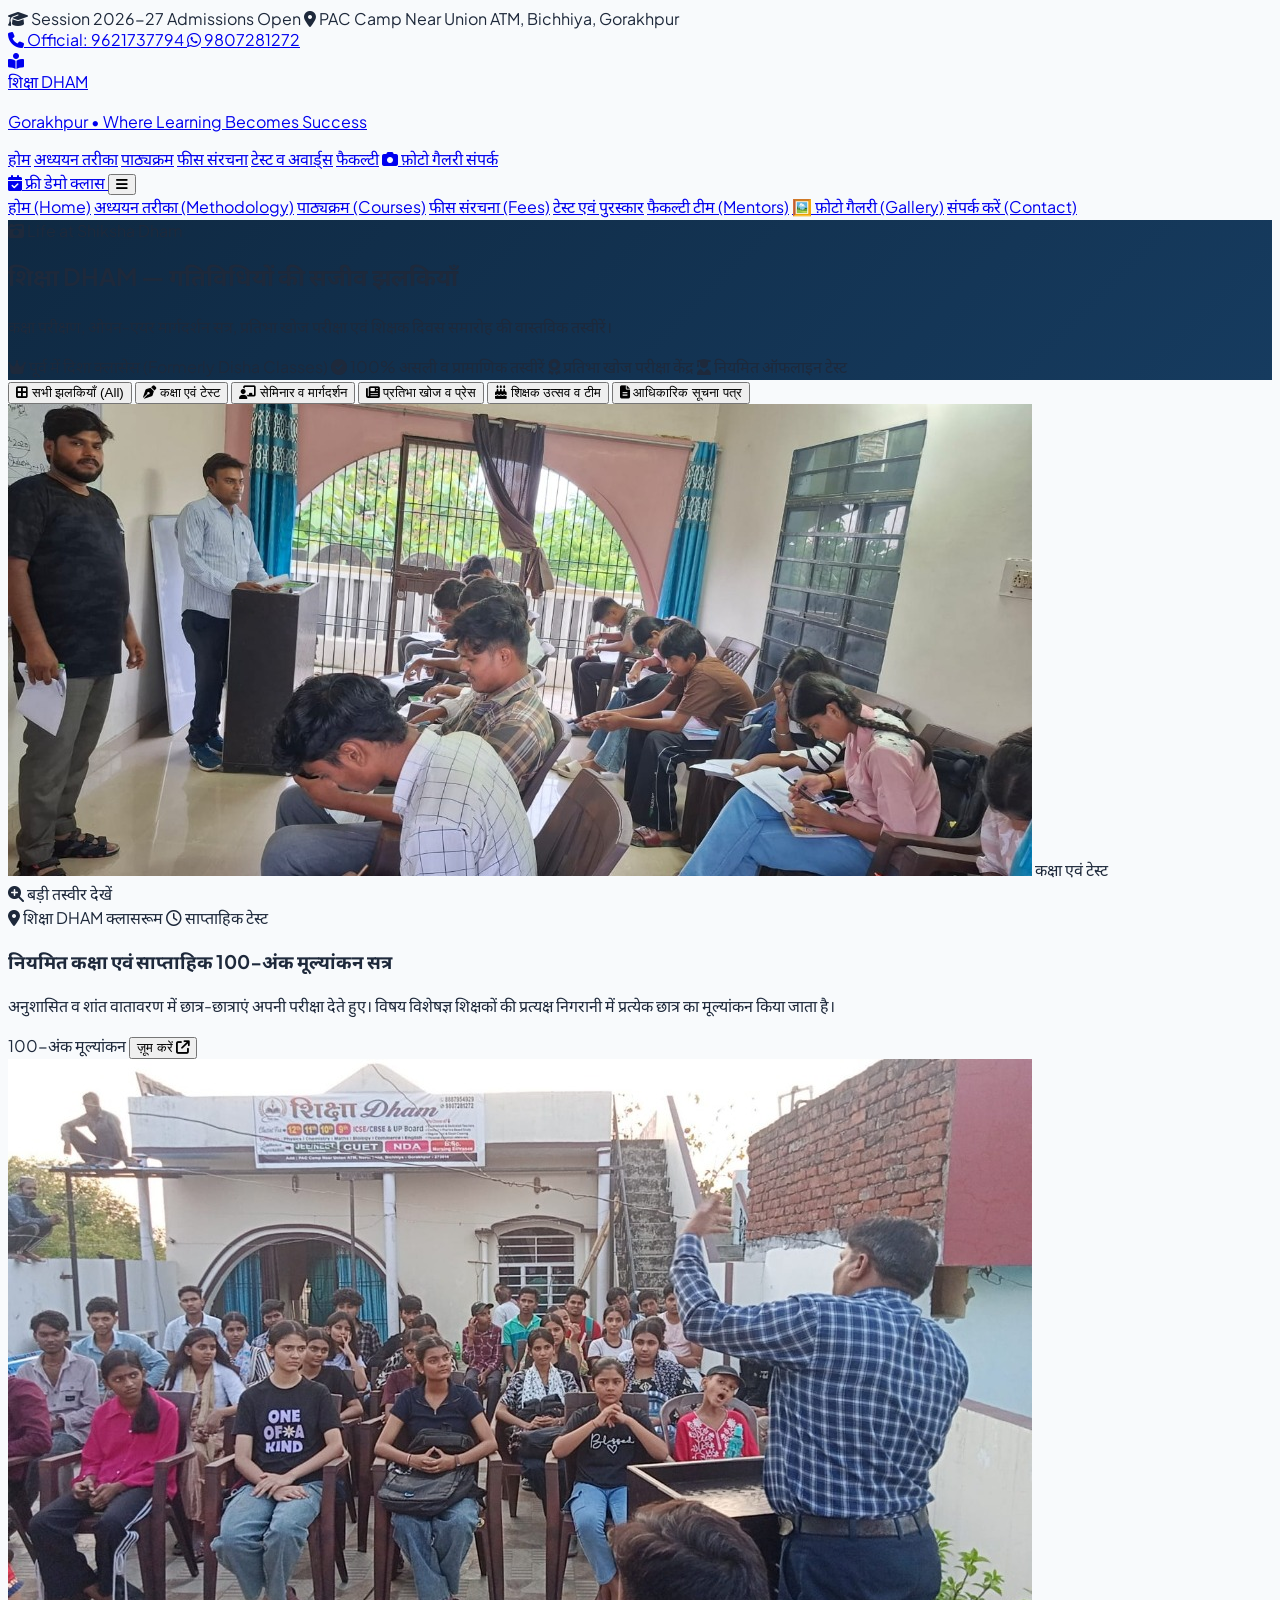
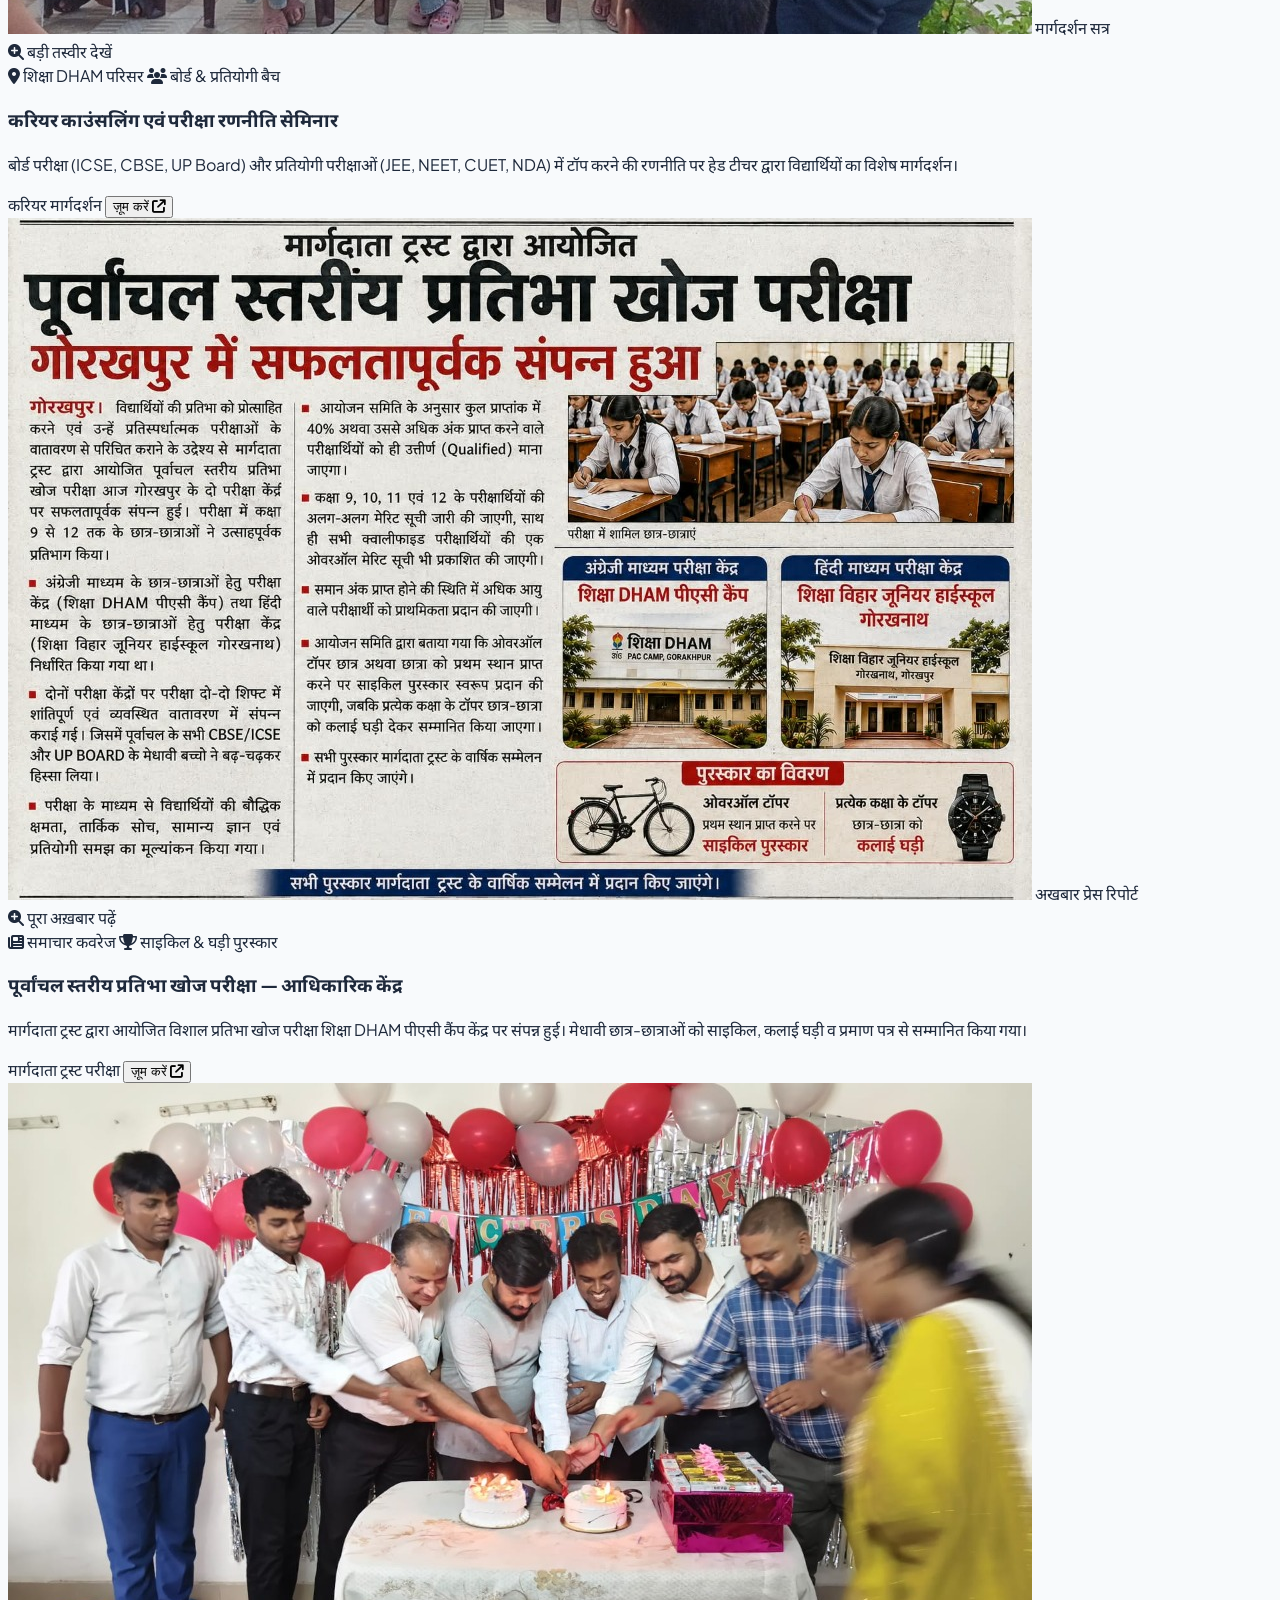
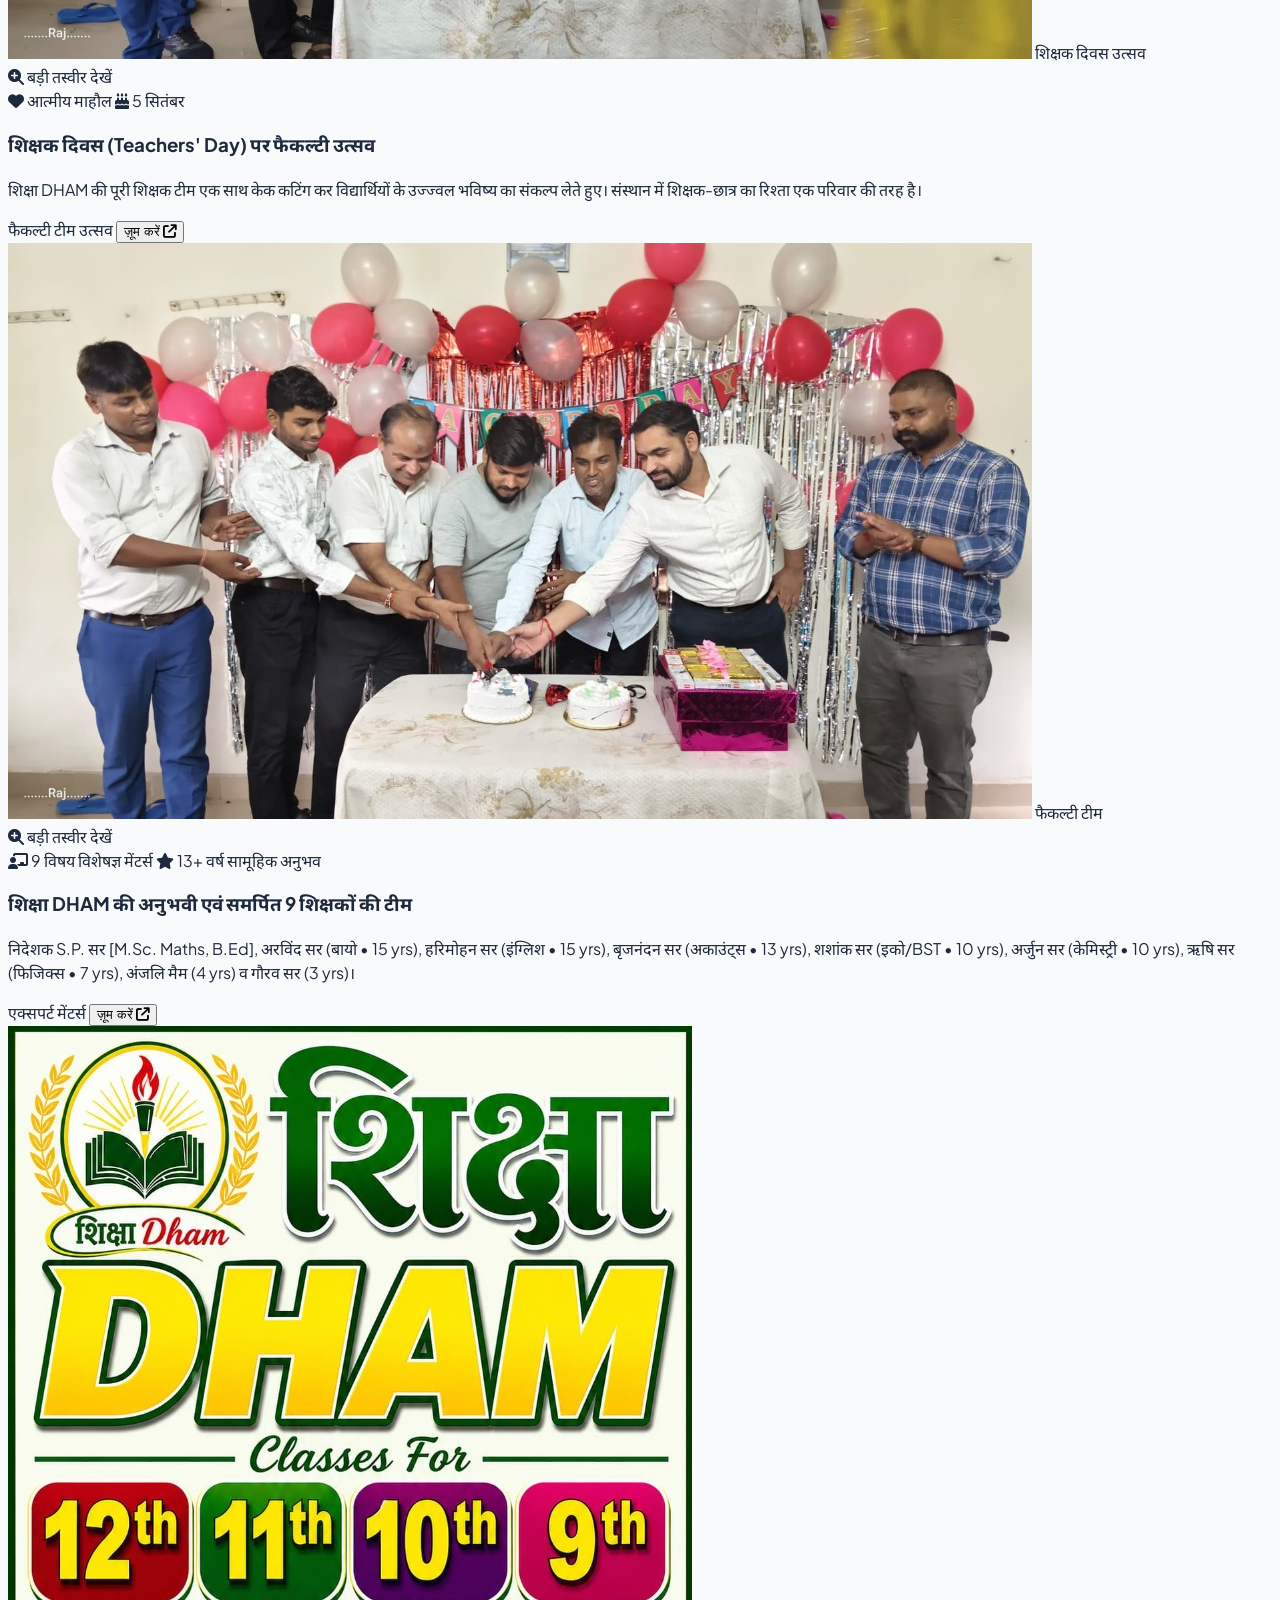
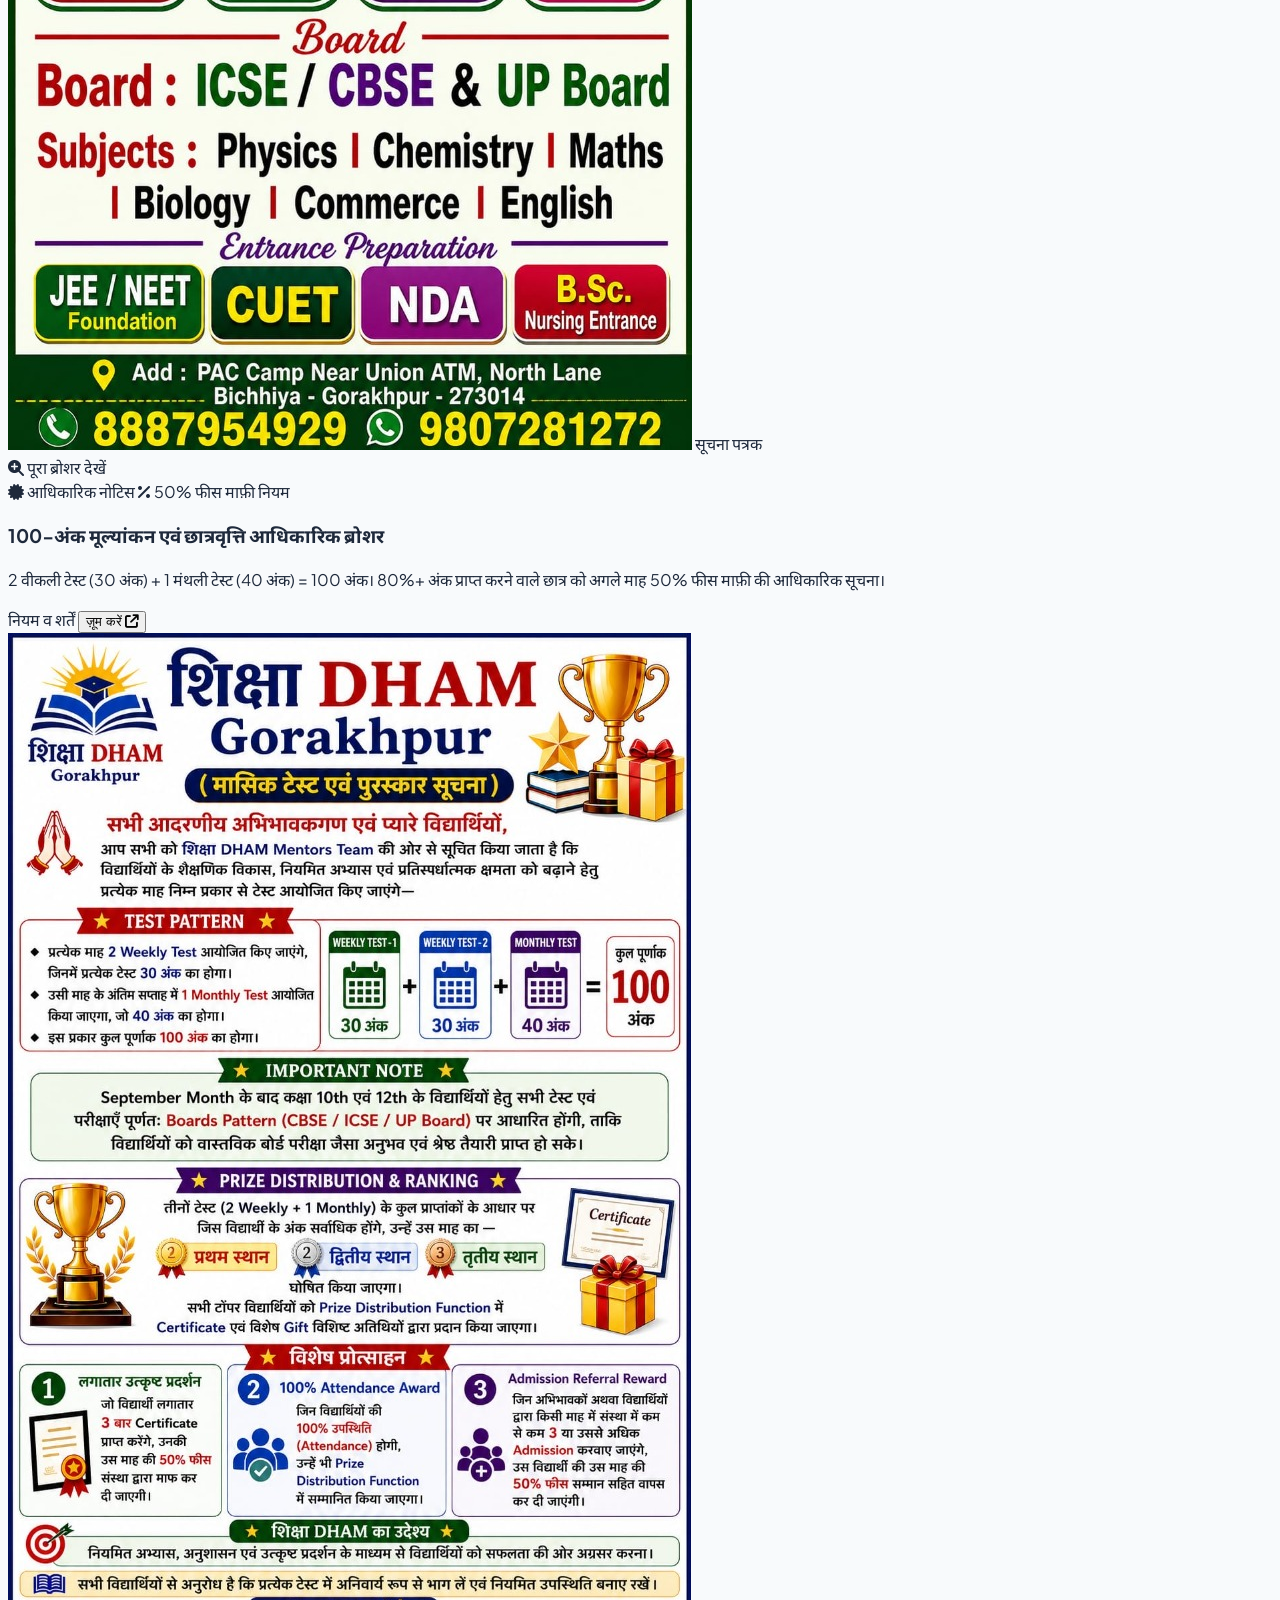
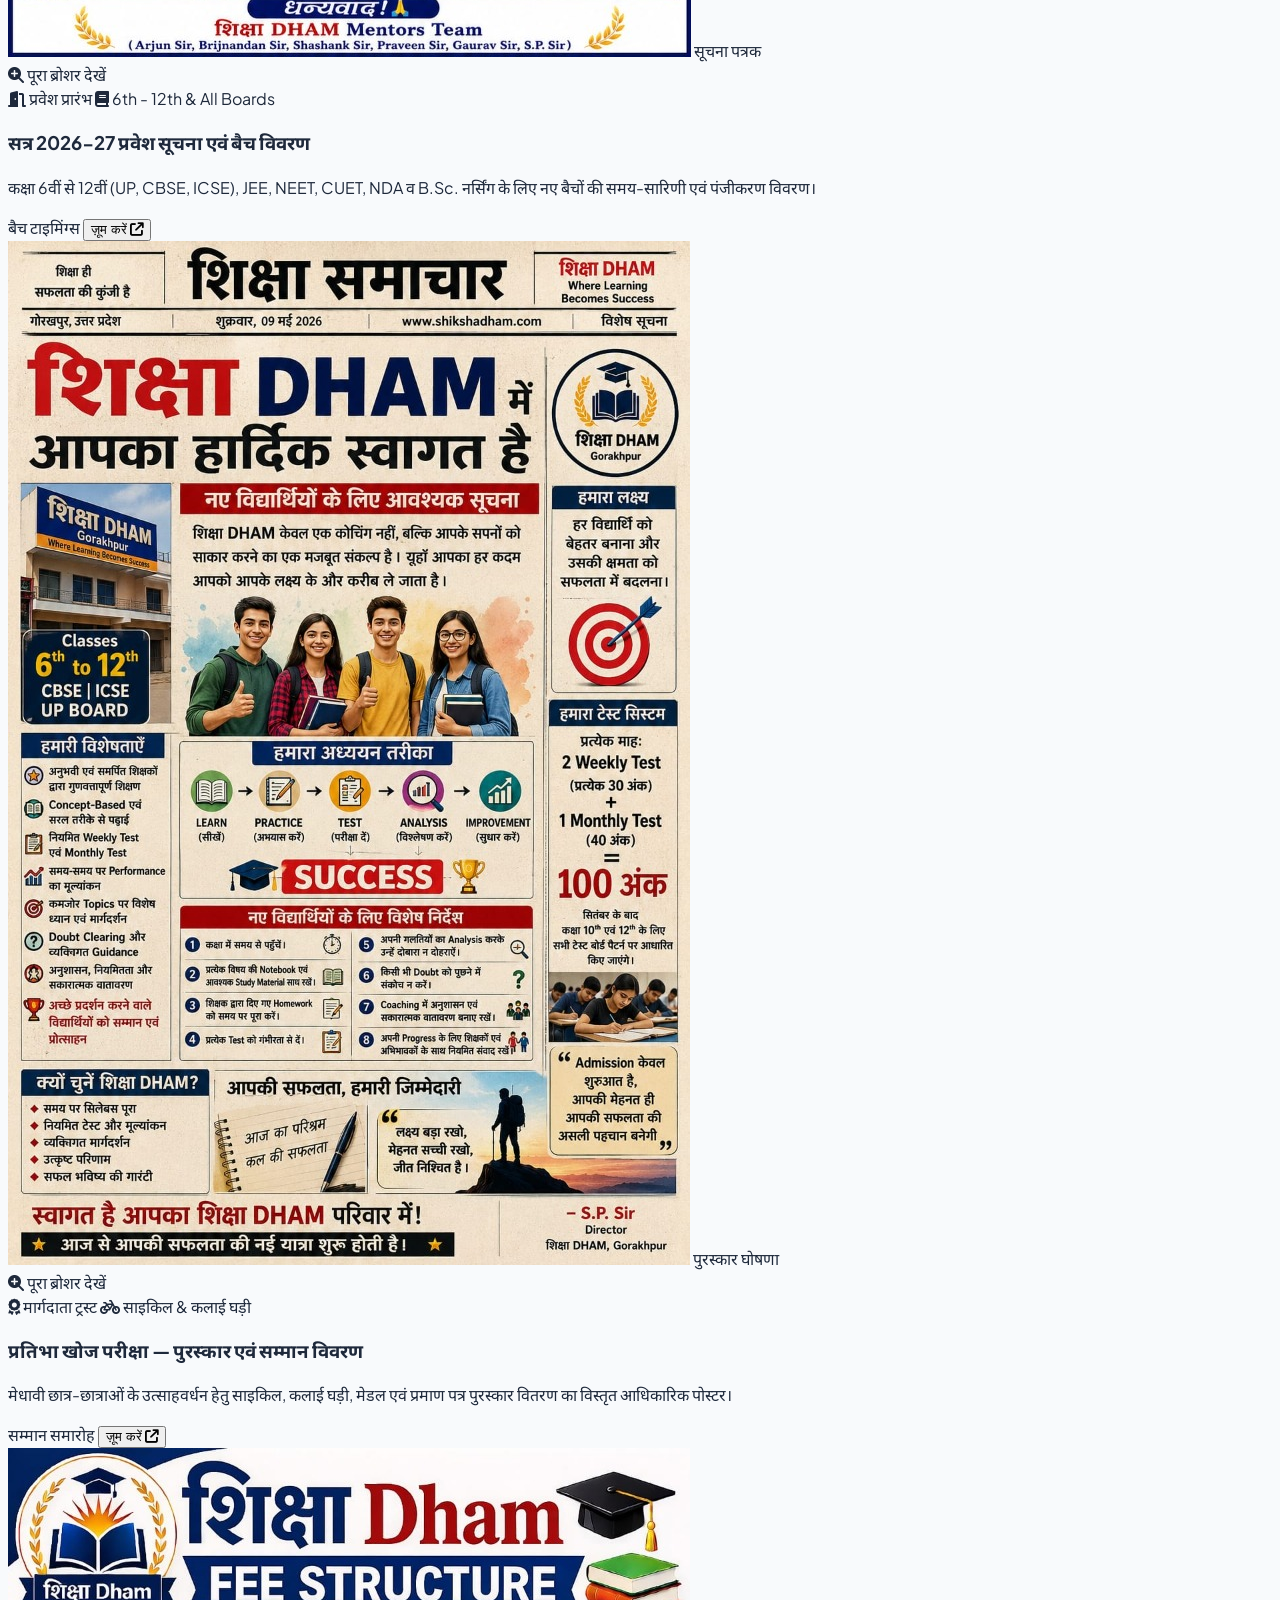
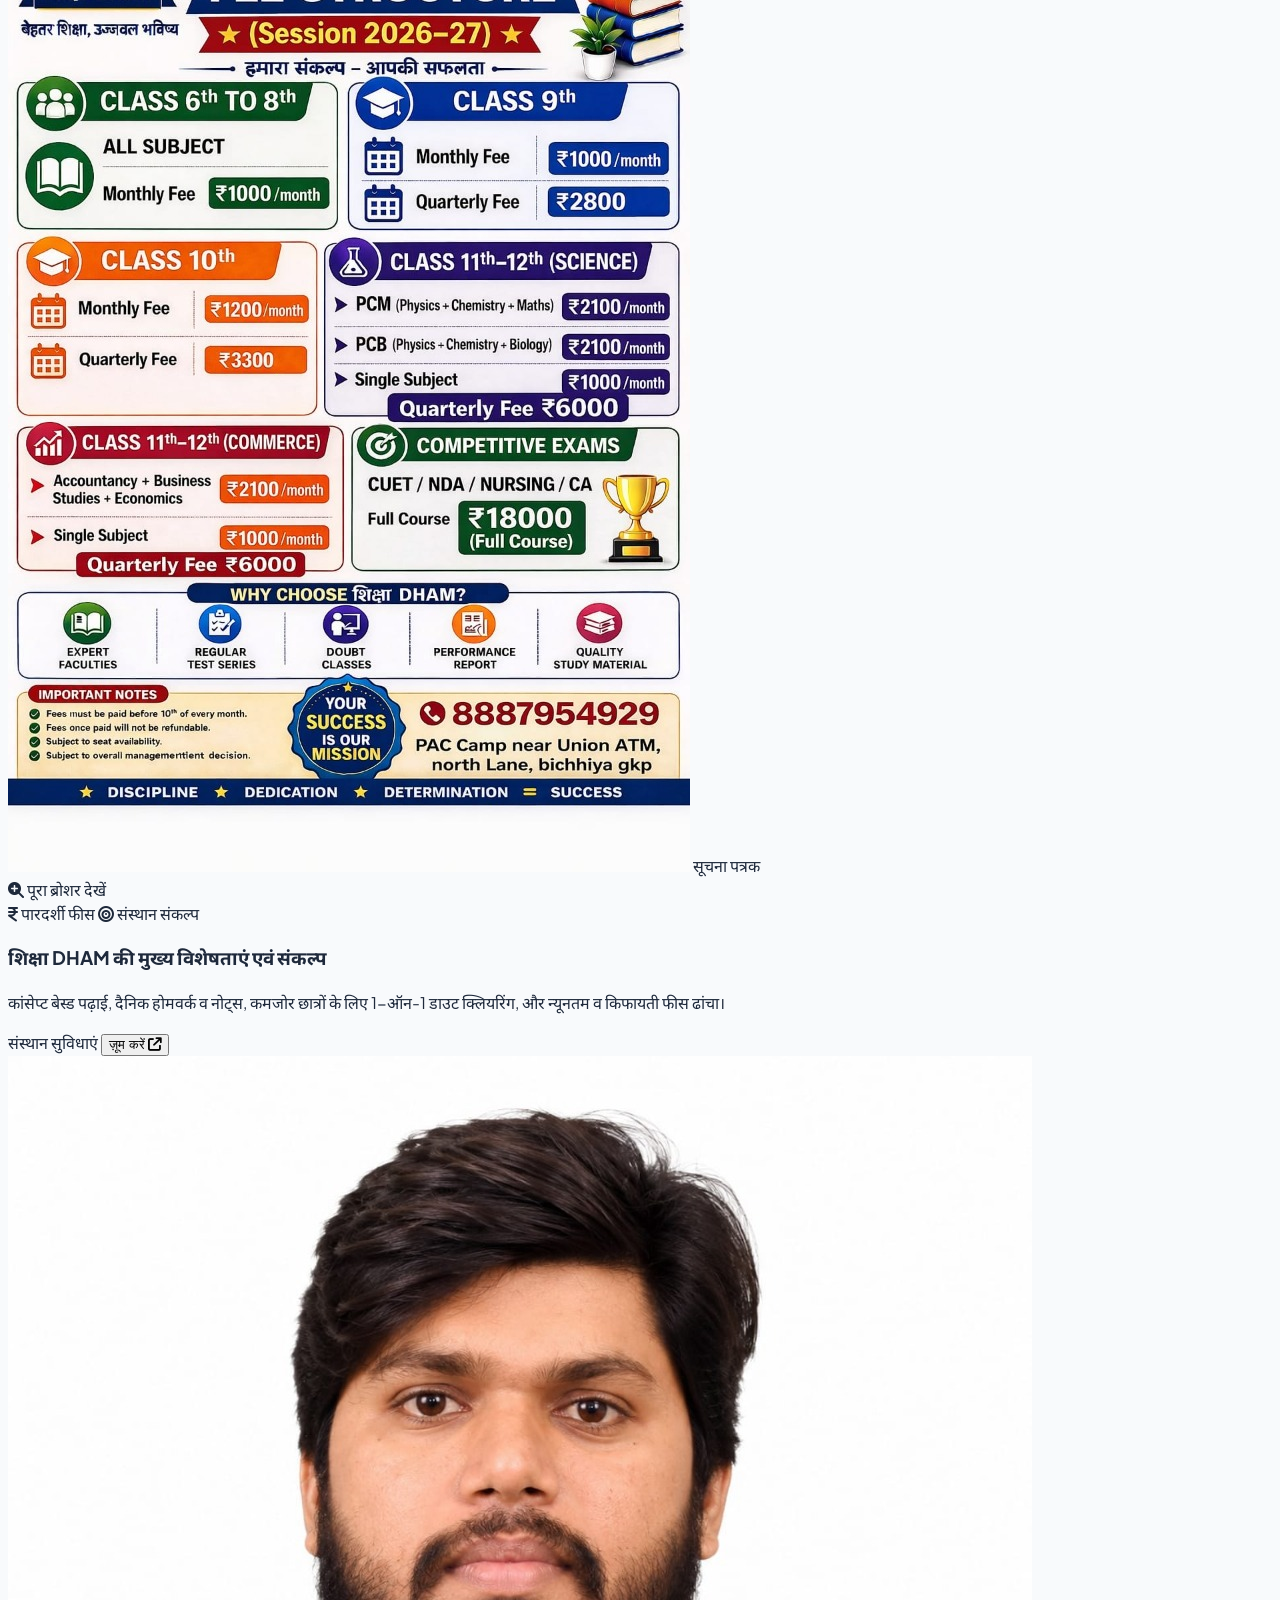
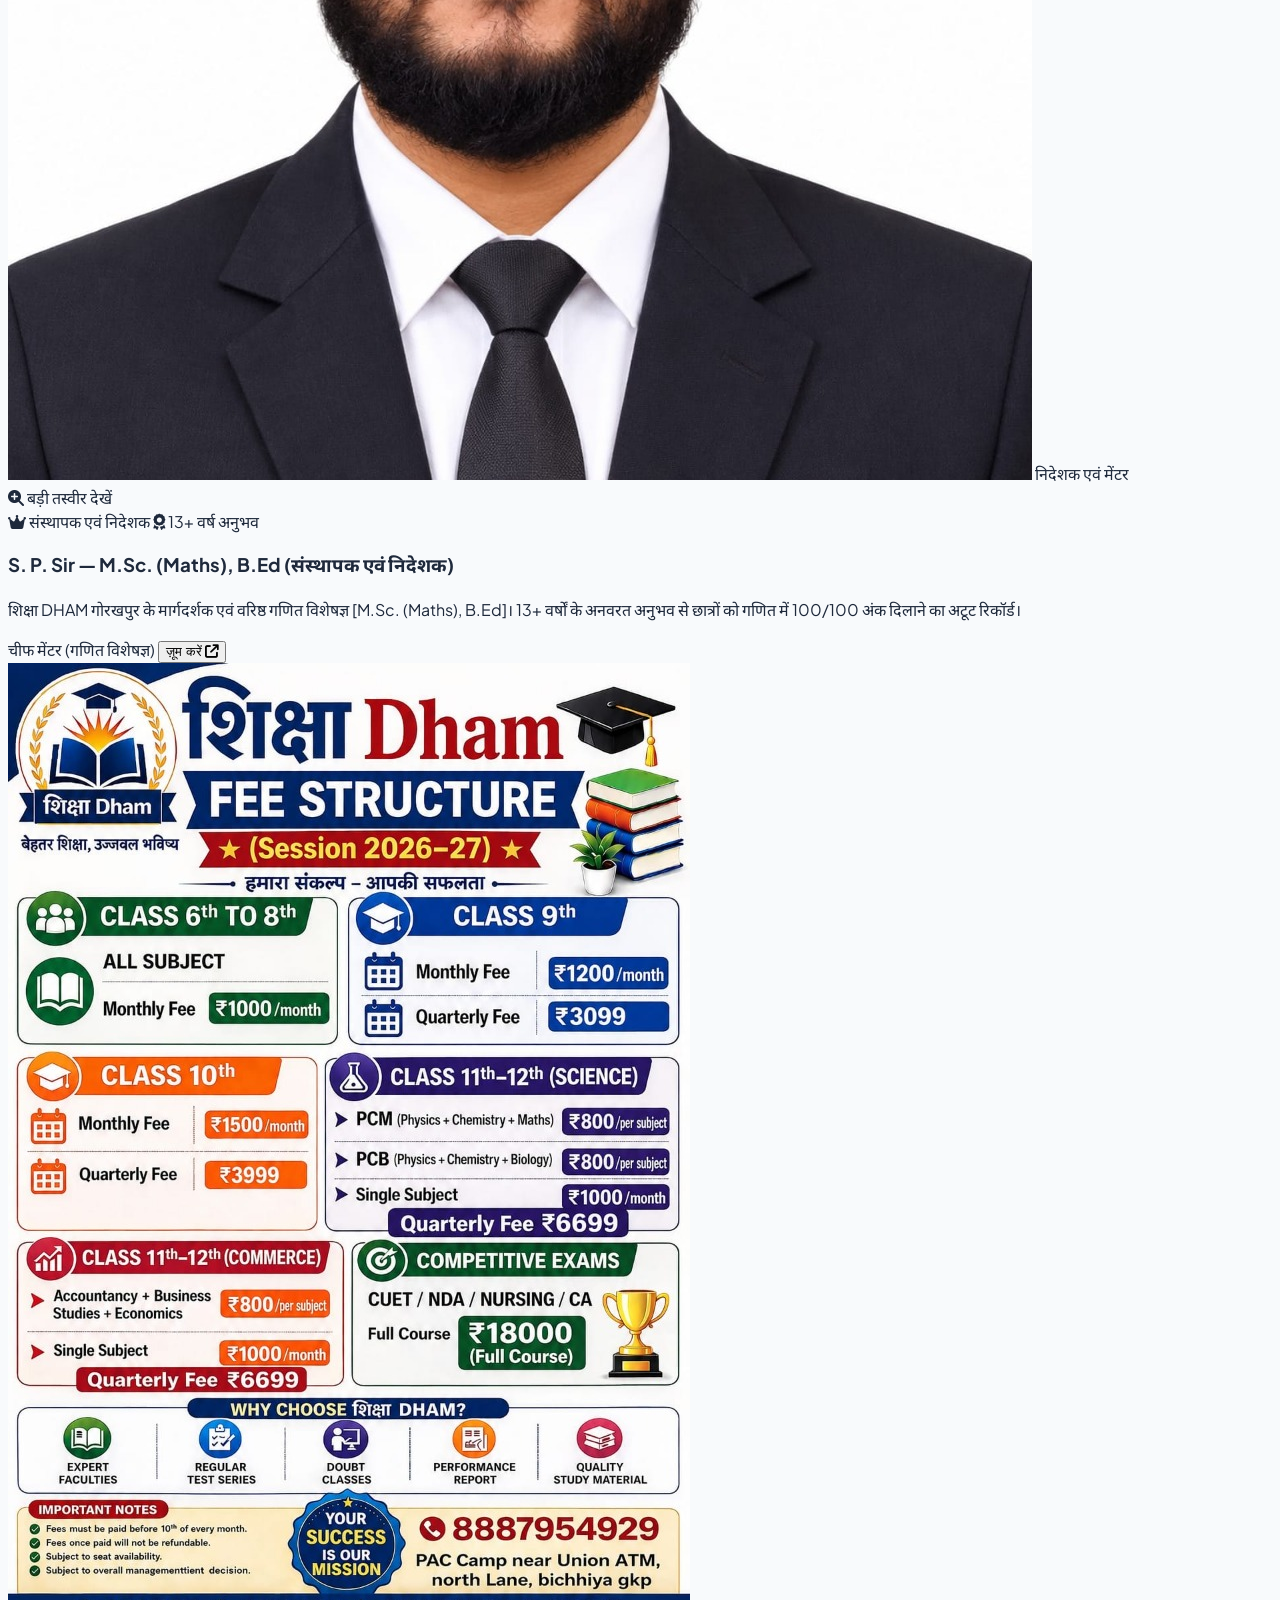
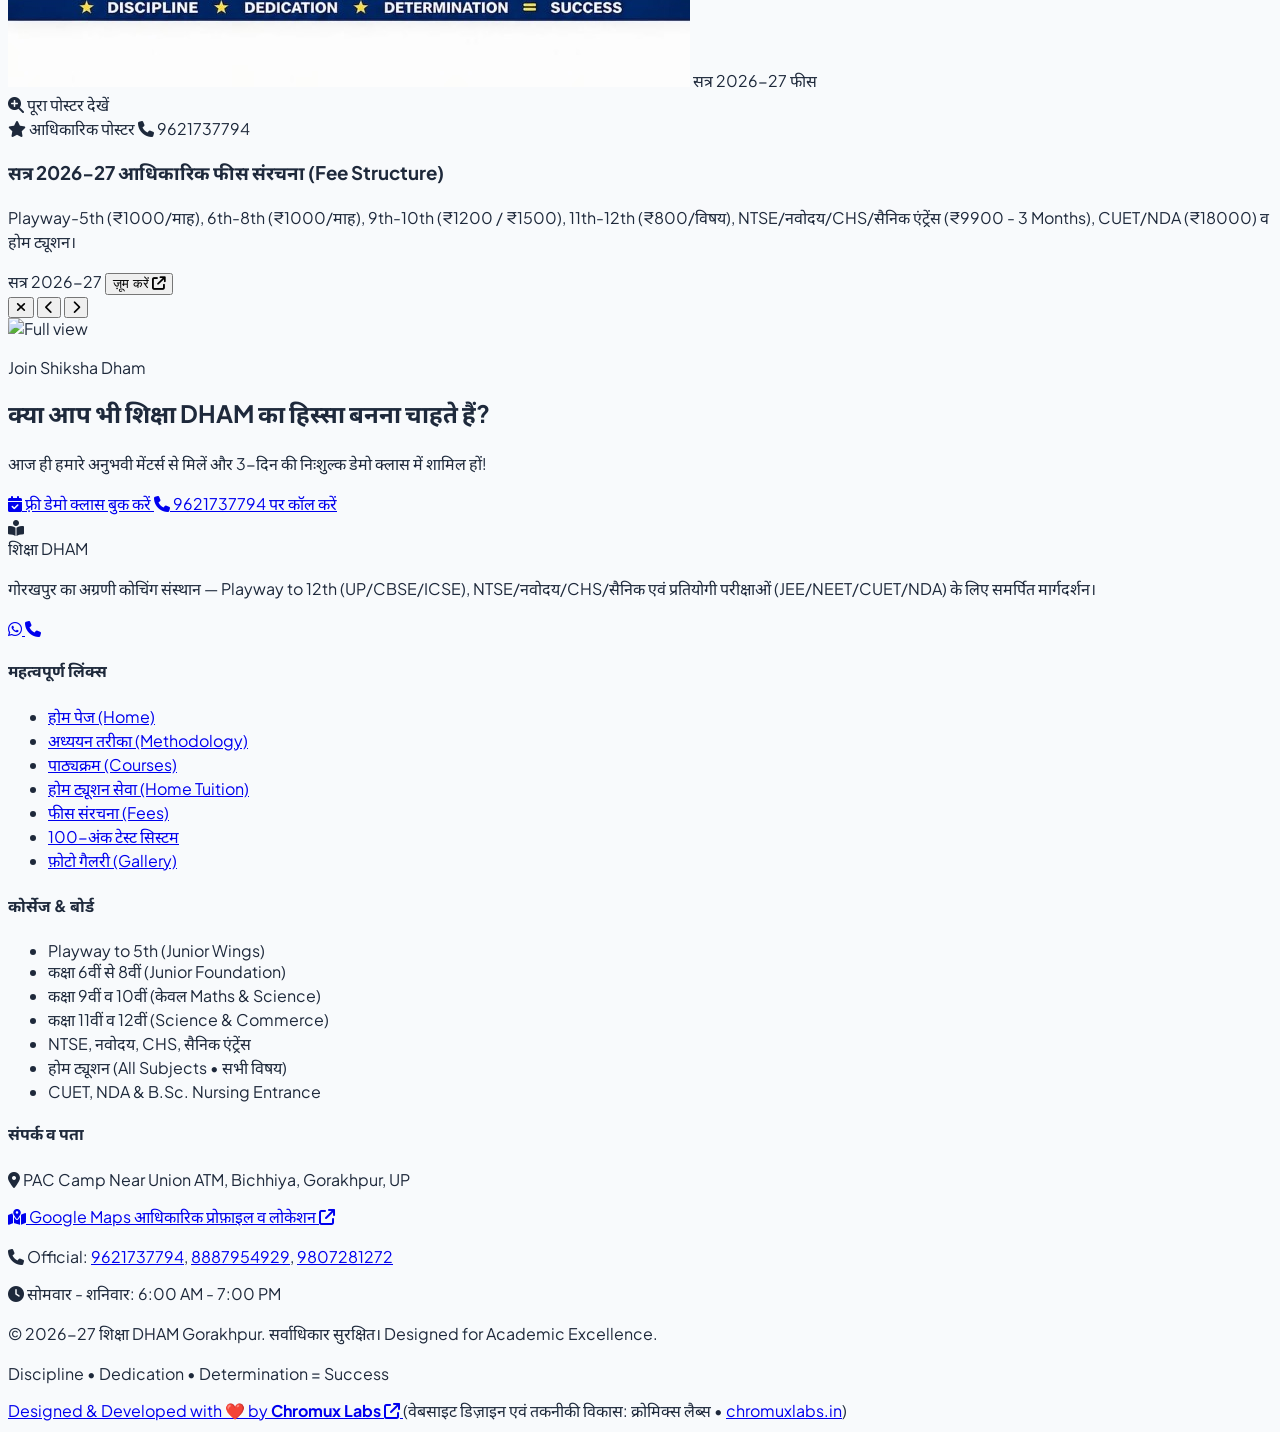
==== gallery.html @ b8d55500 "feat: integrate official number 9621737794, SP Sir MSc BEd credentials, 9 real teachers roster, and " ====
<!DOCTYPE html>
<html lang="hi" class="scroll-smooth">
<head>
  <meta charset="UTF-8">
  <meta name="viewport" content="width=device-width, initial-scale=1.0">
  <title>फ़ोटो गैलरी एवं गतिविधियाँ | शिक्षा DHAM Gorakhpur (पूर्व में दिशा क्लासेस)</title>
  <meta name="description" content="शिक्षा DHAM बिछिया, गोरखपुर (पूर्व में दिशा क्लासेस • Formerly Disha Classes) की कक्षा गतिविधियाँ, साप्ताहिक टेस्ट सत्र, करियर सेमिनार, पूर्वांचल प्रतिभा खोज परीक्षा एवं शिक्षक दिवस समारोह की वास्तविक तस्वीरें।">
  <meta name="keywords" content="Disha Classes Bichhiya, Disha Classes Gorakhpur, दिशा क्लासेस बिछिया, Shiksha Dham Gorakhpur photos, Coaching classroom Bichhiya Gorakhpur, Weekly test Shiksha Dham, Teachers Day Shiksha Dham Gorakhpur, Career Seminar Bichhiya Gorakhpur">
  <meta name="robots" content="index, follow, max-image-preview:large">
  <link rel="canonical" href="https://shikshadham.com/gallery.html">

  <!-- Geo-Location SEO Tags (Exact Gorakhpur GPS Pin) -->
  <meta name="geo.region" content="IN-UP">
  <meta name="geo.placename" content="Gorakhpur">
  <meta name="geo.position" content="26.7641614;83.3979756">
  <meta name="ICBM" content="26.7641614, 83.3979756">

  <!-- Open Graph -->
  <meta property="og:type" content="article">
  <meta property="og:url" content="https://shikshadham.com/gallery.html">
  <meta property="og:site_name" content="शिक्षा DHAM Gorakhpur">
  <meta property="og:locale" content="hi_IN">
  <meta property="og:title" content="फ़ोटो गैलरी एवं गतिविधियाँ | शिक्षा DHAM Gorakhpur">
  <meta property="og:description" content="शिक्षा DHAM बिछिया गोरखपुर की कक्षा गतिविधियाँ, साप्ताहिक टेस्ट, सेमिनार एवं सेलिब्रेशन की वास्तविक तस्वीरें।">
  <meta property="og:image" content="https://shikshadham.com/assets/gallery_classroom_test.jpg">

  <!-- Twitter Card -->
  <meta name="twitter:card" content="summary_large_image">
  <meta name="twitter:title" content="फ़ोटो गैलरी | शिक्षा DHAM Gorakhpur">
  <meta name="twitter:description" content="Campus moments and weekly tests at Shiksha Dham Bichhiya Gorakhpur.">
  <meta name="twitter:image" content="https://shikshadham.com/assets/gallery_classroom_test.jpg">

  <!-- ================= SCHEMA.ORG JSON-LD (GALLERY & BREADCRUMBS) ================= -->
  <script type="application/ld+json">
  {
    "@context": "https://schema.org",
    "@graph": [
      {
        "@type": "BreadcrumbList",
        "itemListElement": [
          {
            "@type": "ListItem",
            "position": 1,
            "name": "Home",
            "item": "https://shikshadham.com/"
          },
          {
            "@type": "ListItem",
            "position": 2,
            "name": "Photo Gallery",
            "item": "https://shikshadham.com/gallery.html"
          }
        ]
      },
      {
        "@type": "ImageGallery",
        "@id": "https://shikshadham.com/gallery.html#gallery",
        "name": "शिक्षा DHAM Gorakhpur Official Photo Gallery",
        "description": "Weekly test sessions, career seminars, newspaper reports, and celebration moments at Shiksha Dham Bichhiya Gorakhpur.",
        "url": "https://shikshadham.com/gallery.html",
        "creator": {
          "@type": "Organization",
          "name": "Chromux Labs",
          "url": "https://chromuxlabs.in"
        }
      }
    ]
  }
  </script>

  <!-- Developer Signature & Meta Tags -->
  <!--
  ============================================================
    SHIKSHA DHAM GORAKHPUR — OFFICIAL WEBSITE & GALLERY
    Designed & Developed with ❤️ by Chromux Labs
    Official Website: https://chromuxlabs.in
  ============================================================
  -->
  <meta name="author" content="Chromux Labs">
  <meta name="designer" content="Chromux Labs (https://chromuxlabs.in)">

  <!-- Google Fonts: Plus Jakarta Sans & Noto Sans Devanagari -->
  <link rel="preconnect" href="https://fonts.googleapis.com">
  <link rel="preconnect" href="https://fonts.gstatic.com" crossorigin>
  <link href="https://fonts.googleapis.com/css2?family=Noto+Sans+Devanagari:wght@400;500;600;700;800;900&family=Plus+Jakarta+Sans:wght@400;500;600;700;800&family=Inter:wght@400;500;600;700&display=swap" rel="stylesheet">

  <!-- Font Awesome Icons -->
  <link rel="stylesheet" href="https://cdnjs.cloudflare.com/ajax/libs/font-awesome/6.5.1/css/all.min.css">

  <!-- Tailwind CSS via CDN -->
  <script src="https://cdn.tailwindcss.com"></script>
  <script>
    tailwind.config = {
      theme: {
        extend: {
          colors: {
            brandNavy: '#0F2942',
            brandNavyDark: '#0A1C2E',
            brandNavyLight: '#1B4974',
            brandGold: '#FDB813',
            brandGoldDark: '#E5A50A',
            brandGoldLight: '#FFE8A3',
            brandBg: '#F8FAFC'
          },
          fontFamily: {
            sans: ['"Plus Jakarta Sans"', '"Noto Sans Devanagari"', 'sans-serif'],
            hindi: ['"Noto Sans Devanagari"', 'sans-serif']
          }
        }
      }
    }
  </script>

  <style>
    body {
      font-family: 'Plus Jakarta Sans', 'Noto Sans Devanagari', sans-serif;
      background-color: #F8FAFC;
      color: #1E293B;
    }
    .navy-gradient {
      background: linear-gradient(135deg, #0F2942 0%, #163B5F 100%);
    }
    .gallery-item {
      transition: transform 0.3s ease, box-shadow 0.3s ease;
    }
    .gallery-item:hover {
      transform: translateY(-4px);
    }
  </style>
</head>
<body class="bg-slate-50 text-slate-800 antialiased selection:bg-brandGold selection:text-brandNavy">

  <!-- ================= TOP UTILITY BAR ================= -->
  <div class="bg-brandNavyDark text-slate-200 text-xs sm:text-sm py-2 px-4 border-b border-white/10">
    <div class="max-w-7xl mx-auto flex flex-wrap justify-between items-center gap-2">
      <div class="flex items-center gap-3">
        <span class="inline-flex items-center gap-1.5 px-2.5 py-0.5 rounded-full text-xs font-semibold bg-brandGold text-brandNavy">
          <i class="fa-solid fa-graduation-cap"></i> Session 2026-27 Admissions Open
        </span>
        <span class="hidden md:inline-flex items-center gap-1 text-slate-300">
          <i class="fa-solid fa-location-dot text-brandGold"></i> PAC Camp Near Union ATM, Bichhiya, Gorakhpur
        </span>
      </div>
      <div class="flex items-center gap-4 text-xs sm:text-sm font-medium">
        <a href="tel:9621737794" class="hover:text-brandGold transition flex items-center gap-1.5 font-bold text-white">
          <i class="fa-solid fa-phone text-brandGold"></i> <span class="text-brandGold font-normal">Official:</span> 9621737794
        </a>
        <a href="https://wa.me/919807281272" target="_blank" rel="noopener noreferrer" class="hover:text-emerald-400 transition flex items-center gap-1.5 text-emerald-400">
          <i class="fa-brands fa-whatsapp"></i> 9807281272
        </a>
      </div>
    </div>
  </div>

  <!-- ================= HEADER & NAVIGATION ================= -->
  <header class="sticky top-0 z-40 bg-white/95 backdrop-blur-md shadow-sm border-b border-slate-200">
    <div class="max-w-7xl mx-auto px-4 sm:px-6 lg:px-8">
      <div class="flex justify-between items-center h-20">
        <!-- Logo -->
        <a href="index.html#home" class="flex items-center gap-3 group flex-shrink-0">
          <div class="w-11 h-11 rounded-none bg-brandNavy flex items-center justify-center text-brandGold border-2 border-brandGold shadow-sm group-hover:bg-slate-900 transition flex-shrink-0">
            <i class="fa-solid fa-book-open-reader text-2xl"></i>
          </div>
          <div>
            <div class="flex items-center gap-1 leading-none">
              <span class="text-2xl font-black tracking-tight text-brandNavy font-hindi">शिक्षा</span>
              <span class="text-2xl font-black tracking-wide text-brandGold">DHAM</span>
            </div>
            <p class="text-[10px] xl:text-[11px] font-bold uppercase tracking-wider text-slate-500 whitespace-nowrap mt-1">Gorakhpur • Where Learning Becomes Success</p>
          </div>
        </a>

        <!-- Desktop Navigation -->
        <nav class="hidden lg:flex items-center gap-3 xl:gap-5 text-xs xl:text-sm font-semibold text-slate-700">
          <a href="index.html#home" class="whitespace-nowrap hover:text-brandGold transition py-1 border-b-2 border-transparent hover:border-brandGold">होम</a>
          <a href="index.html#about" class="whitespace-nowrap hover:text-brandGold transition py-1 border-b-2 border-transparent hover:border-brandGold">अध्ययन तरीका</a>
          <a href="index.html#courses" class="whitespace-nowrap hover:text-brandGold transition py-1 border-b-2 border-transparent hover:border-brandGold">पाठ्यक्रम</a>
          <a href="index.html#fees" class="whitespace-nowrap hover:text-brandGold transition py-1 border-b-2 border-transparent hover:border-brandGold">फीस संरचना</a>
          <a href="index.html#test-system" class="whitespace-nowrap hover:text-brandGold transition py-1 border-b-2 border-transparent hover:border-brandGold">टेस्ट व अवार्ड्स</a>
          <a href="index.html#faculty" class="whitespace-nowrap hover:text-brandGold transition py-1 border-b-2 border-transparent hover:border-brandGold">फैकल्टी</a>
          <a href="gallery.html" class="whitespace-nowrap inline-flex items-center gap-1.5 text-amber-950 bg-amber-50 hover:bg-amber-100 border border-brandGold px-2.5 py-1 text-xs xl:text-sm font-black transition shadow-2xs">
            <i class="fa-solid fa-camera text-brandGold"></i>
            <span>फ़ोटो गैलरी</span>
          </a>
          <a href="index.html#contact" class="whitespace-nowrap hover:text-brandGold transition py-1 border-b-2 border-transparent hover:border-brandGold">संपर्क</a>
        </nav>

        <!-- CTA Button -->
        <div class="flex items-center gap-3 flex-shrink-0">
          <a href="index.html#demo-form" class="whitespace-nowrap inline-flex items-center gap-2 bg-brandGold hover:bg-brandGoldDark text-brandNavy font-black px-4 xl:px-5 py-2 xl:py-2.5 rounded-none border border-brandGoldDark shadow-sm hover:shadow transition text-xs xl:text-sm uppercase tracking-wider">
            <i class="fa-solid fa-calendar-check text-xs"></i>
            <span>फ्री डेमो क्लास</span>
          </a>
          <!-- Mobile Menu Button -->
          <button id="mobileMenuBtn" class="lg:hidden p-2 rounded-none border border-slate-300 text-slate-700 hover:text-brandNavy hover:bg-slate-100">
            <i class="fa-solid fa-bars text-xl"></i>
          </button>
        </div>
      </div>
    </div>

    <!-- Mobile Menu -->
    <div id="mobileMenu" class="hidden lg:hidden bg-white border-b border-slate-200 px-4 pt-2 pb-6 space-y-3">
      <a href="index.html#home" class="block font-semibold text-slate-700 hover:text-brandGold py-1">होम (Home)</a>
      <a href="index.html#about" class="block font-semibold text-slate-700 hover:text-brandGold py-1">अध्ययन तरीका (Methodology)</a>
      <a href="index.html#courses" class="block font-semibold text-slate-700 hover:text-brandGold py-1">पाठ्यक्रम (Courses)</a>
      <a href="index.html#fees" class="block font-semibold text-slate-700 hover:text-brandGold py-1">फीस संरचना (Fees)</a>
      <a href="index.html#test-system" class="block font-semibold text-slate-700 hover:text-brandGold py-1">टेस्ट एवं पुरस्कार</a>
      <a href="index.html#faculty" class="block font-semibold text-slate-700 hover:text-brandGold py-1">फैकल्टी टीम (Mentors)</a>
      <a href="gallery.html" class="block font-bold text-amber-800 bg-amber-50 px-3 py-1.5 rounded-none border border-amber-200">🖼️ फ़ोटो गैलरी (Gallery)</a>
      <a href="index.html#contact" class="block font-semibold text-slate-700 hover:text-brandGold py-1">संपर्क करें (Contact)</a>
    </div>
  </header>

  <!-- ================= GALLERY HERO HEADER ================= -->
  <section class="navy-gradient text-white py-14 sm:py-20 relative overflow-hidden">
    <div class="absolute -right-20 -bottom-20 w-96 h-96 rounded-full bg-brandGold/10 blur-3xl pointer-events-none"></div>
    <div class="absolute -left-20 -top-20 w-80 h-80 rounded-full bg-blue-500/10 blur-3xl pointer-events-none"></div>

    <div class="max-w-7xl mx-auto px-4 sm:px-6 lg:px-8 relative z-10 text-center">
      <span class="inline-flex items-center gap-2 text-xs font-extrabold uppercase tracking-widest text-brandGold bg-white/10 px-3.5 py-1.5 rounded-none border border-white/10 mb-4 shadow-sm">
        <i class="fa-solid fa-camera-retro"></i> Life at Shiksha Dham
      </span>
      <h1 class="text-3xl sm:text-5xl font-black font-hindi leading-tight">
        शिक्षा DHAM — गतिविधियों की सजीव झलकियाँ
      </h1>
      <p class="text-slate-300 mt-3 max-w-2xl mx-auto text-sm sm:text-base font-hindi leading-relaxed">
        कक्षा परीक्षण, ओपन-एयर मार्गदर्शन सत्र, प्रतिभा खोज परीक्षा एवं शिक्षक दिवस समारोह की वास्तविक तस्वीरें।
      </p>

      <!-- Badges -->
      <div class="flex flex-wrap justify-center gap-3 mt-6 text-xs font-semibold text-slate-200">
        <span class="bg-brandGold/20 text-brandGold px-3 py-1 rounded-none border border-brandGold/40 flex items-center gap-1.5 font-bold">
          <i class="fa-solid fa-crown text-brandGold"></i> पूर्व में दिशा क्लासेस (Formerly Disha Classes)
        </span>
        <span class="bg-white/10 px-3 py-1 rounded-none border border-white/20 flex items-center gap-1.5">
          <i class="fa-solid fa-circle-check text-brandGold"></i> 100% असली व प्रामाणिक तस्वीरें
        </span>
        <span class="bg-white/10 px-3 py-1 rounded-none border border-white/20 flex items-center gap-1.5">
          <i class="fa-solid fa-award text-brandGold"></i> प्रतिभा खोज परीक्षा केंद्र
        </span>
        <span class="bg-white/10 px-3 py-1 rounded-none border border-white/20 flex items-center gap-1.5">
          <i class="fa-solid fa-user-graduate text-brandGold"></i> नियमित ऑफलाइन टेस्ट
        </span>
      </div>
    </div>
  </section>

  <!-- ================= MAIN GALLERY SECTION WITH FILTERS ================= -->
  <main class="py-12 sm:py-16">
    <div class="max-w-7xl mx-auto px-4 sm:px-6 lg:px-8">
      
      <!-- Filter Tabs -->
      <div class="flex flex-wrap items-center justify-center gap-2 sm:gap-3 mb-10" id="filterButtons">
        <button class="filter-btn active px-4 py-2 rounded-none text-xs sm:text-sm font-bold transition shadow-xs bg-brandNavy text-white border border-brandNavy" data-filter="all">
          <i class="fa-solid fa-border-all mr-1.5"></i> सभी झलकियाँ (All)
        </button>
        <button class="filter-btn px-4 py-2 rounded-none text-xs sm:text-sm font-bold transition bg-white text-slate-700 hover:bg-slate-100 border border-slate-300" data-filter="classroom">
          <i class="fa-solid fa-pen-nib mr-1.5 text-blue-600"></i> कक्षा एवं टेस्ट
        </button>
        <button class="filter-btn px-4 py-2 rounded-none text-xs sm:text-sm font-bold transition bg-white text-slate-700 hover:bg-slate-100 border border-slate-300" data-filter="seminar">
          <i class="fa-solid fa-chalkboard-user mr-1.5 text-emerald-600"></i> सेमिनार व मार्गदर्शन
        </button>
        <button class="filter-btn px-4 py-2 rounded-none text-xs sm:text-sm font-bold transition bg-white text-slate-700 hover:bg-slate-100 border border-slate-300" data-filter="press">
          <i class="fa-solid fa-newspaper mr-1.5 text-amber-600"></i> प्रतिभा खोज व प्रेस
        </button>
        <button class="filter-btn px-4 py-2 rounded-none text-xs sm:text-sm font-bold transition bg-white text-slate-700 hover:bg-slate-100 border border-slate-300" data-filter="events">
          <i class="fa-solid fa-cake-candles mr-1.5 text-purple-600"></i> शिक्षक उत्सव व टीम
        </button>
        <button class="filter-btn px-4 py-2 rounded-none text-xs sm:text-sm font-bold transition bg-white text-slate-700 hover:bg-slate-100 border border-slate-300" data-filter="flyers">
          <i class="fa-solid fa-file-lines mr-1.5 text-rose-600"></i> आधिकारिक सूचना पत्र
        </button>
      </div>

      <!-- Photo Grid -->
      <div class="grid grid-cols-1 md:grid-cols-2 lg:grid-cols-3 gap-6 sm:gap-8" id="galleryGrid">

        <!-- 1. Classroom Test Session (Real Photo) -->
        <div class="gallery-card bg-white rounded-2xl overflow-hidden border border-slate-200 shadow-sm hover:shadow-xl transition flex flex-col justify-between" data-category="classroom">
          <div class="relative overflow-hidden cursor-pointer group" onclick="openLightbox(0)">
            <img src="assets/gallery_classroom_test.jpg" alt="कक्षा परीक्षण एवं टेस्ट सत्र" class="w-full h-64 object-cover object-center group-hover:scale-105 transition duration-500">
            <span class="absolute top-3 left-3 px-3 py-1 rounded-full text-xs font-black bg-blue-600 text-white shadow-sm font-hindi">
              कक्षा एवं टेस्ट
            </span>
            <div class="absolute inset-0 bg-black/40 opacity-0 group-hover:opacity-100 transition flex items-center justify-center text-white">
              <span class="px-4 py-2 rounded-lg bg-black/60 text-xs font-bold flex items-center gap-1.5 backdrop-blur-xs">
                <i class="fa-solid fa-magnifying-glass-plus text-brandGold"></i> बड़ी तस्वीर देखें
              </span>
            </div>
          </div>
          <div class="p-5 flex-1 flex flex-col justify-between">
            <div>
              <div class="flex items-center justify-between text-xs text-slate-400 font-semibold mb-2">
                <span><i class="fa-solid fa-location-dot text-brandGold mr-1"></i> शिक्षा DHAM क्लासरूम</span>
                <span><i class="fa-regular fa-clock mr-1"></i> साप्ताहिक टेस्ट</span>
              </div>
              <h3 class="text-lg font-bold text-brandNavy font-hindi leading-snug">
                नियमित कक्षा एवं साप्ताहिक 100-अंक मूल्यांकन सत्र
              </h3>
              <p class="text-xs text-slate-600 font-hindi mt-2 leading-relaxed">
                अनुशासित व शांत वातावरण में छात्र-छात्राएं अपनी परीक्षा देते हुए। विषय विशेषज्ञ शिक्षकों की प्रत्यक्ष निगरानी में प्रत्येक छात्र का मूल्यांकन किया जाता है।
              </p>
            </div>
            <div class="pt-4 mt-4 border-t border-slate-100 flex items-center justify-between">
              <span class="text-xs font-bold text-blue-700 bg-blue-50 px-2.5 py-1 rounded-md">
                100-अंक मूल्यांकन
              </span>
              <button onclick="openLightbox(0)" class="text-xs font-bold text-brandNavy hover:text-brandGold transition flex items-center gap-1">
                ज़ूम करें <i class="fa-solid fa-arrow-up-right-from-square text-[10px]"></i>
              </button>
            </div>
          </div>
        </div>

        <!-- 2. Rooftop Career Guidance & Seminar (Real Photo) -->
        <div class="gallery-card bg-white rounded-2xl overflow-hidden border border-slate-200 shadow-sm hover:shadow-xl transition flex flex-col justify-between" data-category="seminar">
          <div class="relative overflow-hidden cursor-pointer group" onclick="openLightbox(1)">
            <img src="assets/gallery_seminar_session.jpg" alt="ओपन-एयर सेमिनार एवं मार्गदर्शन सत्र" class="w-full h-64 object-cover object-top group-hover:scale-105 transition duration-500">
            <span class="absolute top-3 left-3 px-3 py-1 rounded-full text-xs font-black bg-emerald-600 text-white shadow-sm font-hindi">
              मार्गदर्शन सत्र
            </span>
            <div class="absolute inset-0 bg-black/40 opacity-0 group-hover:opacity-100 transition flex items-center justify-center text-white">
              <span class="px-4 py-2 rounded-lg bg-black/60 text-xs font-bold flex items-center gap-1.5 backdrop-blur-xs">
                <i class="fa-solid fa-magnifying-glass-plus text-brandGold"></i> बड़ी तस्वीर देखें
              </span>
            </div>
          </div>
          <div class="p-5 flex-1 flex flex-col justify-between">
            <div>
              <div class="flex items-center justify-between text-xs text-slate-400 font-semibold mb-2">
                <span><i class="fa-solid fa-location-dot text-brandGold mr-1"></i> शिक्षा DHAM परिसर</span>
                <span><i class="fa-solid fa-users mr-1"></i> बोर्ड & प्रतियोगी बैच</span>
              </div>
              <h3 class="text-lg font-bold text-brandNavy font-hindi leading-snug">
                करियर काउंसलिंग एवं परीक्षा रणनीति सेमिनार
              </h3>
              <p class="text-xs text-slate-600 font-hindi mt-2 leading-relaxed">
                बोर्ड परीक्षा (ICSE, CBSE, UP Board) और प्रतियोगी परीक्षाओं (JEE, NEET, CUET, NDA) में टॉप करने की रणनीति पर हेड टीचर द्वारा विद्यार्थियों का विशेष मार्गदर्शन।
              </p>
            </div>
            <div class="pt-4 mt-4 border-t border-slate-100 flex items-center justify-between">
              <span class="text-xs font-bold text-emerald-700 bg-emerald-50 px-2.5 py-1 rounded-md">
                करियर मार्गदर्शन
              </span>
              <button onclick="openLightbox(1)" class="text-xs font-bold text-brandNavy hover:text-brandGold transition flex items-center gap-1">
                ज़ूम करें <i class="fa-solid fa-arrow-up-right-from-square text-[10px]"></i>
              </button>
            </div>
          </div>
        </div>

        <!-- 3. Pratibha Khoj News & Center (Real Photo) -->
        <div class="gallery-card bg-white rounded-2xl overflow-hidden border border-slate-200 shadow-sm hover:shadow-xl transition flex flex-col justify-between" data-category="press">
          <div class="relative overflow-hidden cursor-pointer group" onclick="openLightbox(2)">
            <img src="assets/gallery_pratibha_khoj_news.jpg" alt="पूर्वांचल स्तरीय प्रतिभा खोज परीक्षा प्रेस रिपोर्ट" class="w-full h-64 object-cover object-top group-hover:scale-105 transition duration-500">
            <span class="absolute top-3 left-3 px-3 py-1 rounded-full text-xs font-black bg-amber-500 text-brandNavy shadow-sm font-hindi">
              अखबार प्रेस रिपोर्ट
            </span>
            <div class="absolute inset-0 bg-black/40 opacity-0 group-hover:opacity-100 transition flex items-center justify-center text-white">
              <span class="px-4 py-2 rounded-lg bg-black/60 text-xs font-bold flex items-center gap-1.5 backdrop-blur-xs">
                <i class="fa-solid fa-magnifying-glass-plus text-brandGold"></i> पूरा अख़बार पढ़ें
              </span>
            </div>
          </div>
          <div class="p-5 flex-1 flex flex-col justify-between">
            <div>
              <div class="flex items-center justify-between text-xs text-slate-400 font-semibold mb-2">
                <span><i class="fa-solid fa-newspaper text-brandGold mr-1"></i> समाचार कवरेज</span>
                <span><i class="fa-solid fa-trophy text-amber-500 mr-1"></i> साइकिल & घड़ी पुरस्कार</span>
              </div>
              <h3 class="text-lg font-bold text-brandNavy font-hindi leading-snug">
                पूर्वांचल स्तरीय प्रतिभा खोज परीक्षा — आधिकारिक केंद्र
              </h3>
              <p class="text-xs text-slate-600 font-hindi mt-2 leading-relaxed">
                मार्गदाता ट्रस्ट द्वारा आयोजित विशाल प्रतिभा खोज परीक्षा शिक्षा DHAM पीएसी कैंप केंद्र पर संपन्न हुई। मेधावी छात्र-छात्राओं को साइकिल, कलाई घड़ी व प्रमाण पत्र से सम्मानित किया गया।
              </p>
            </div>
            <div class="pt-4 mt-4 border-t border-slate-100 flex items-center justify-between">
              <span class="text-xs font-bold text-amber-700 bg-amber-50 px-2.5 py-1 rounded-md">
                मार्गदाता ट्रस्ट परीक्षा
              </span>
              <button onclick="openLightbox(2)" class="text-xs font-bold text-brandNavy hover:text-brandGold transition flex items-center gap-1">
                ज़ूम करें <i class="fa-solid fa-arrow-up-right-from-square text-[10px]"></i>
              </button>
            </div>
          </div>
        </div>

        <!-- 4. Teachers' Day Celebration (Real Photo) -->
        <div class="gallery-card bg-white rounded-2xl overflow-hidden border border-slate-200 shadow-sm hover:shadow-xl transition flex flex-col justify-between" data-category="events">
          <div class="relative overflow-hidden cursor-pointer group" onclick="openLightbox(3)">
            <img src="assets/gallery_teachers_day.jpg" alt="शिक्षक दिवस समारोह केक कटिंग" class="w-full h-64 object-cover object-center group-hover:scale-105 transition duration-500">
            <span class="absolute top-3 left-3 px-3 py-1 rounded-full text-xs font-black bg-purple-600 text-white shadow-sm font-hindi">
              शिक्षक दिवस उत्सव
            </span>
            <div class="absolute inset-0 bg-black/40 opacity-0 group-hover:opacity-100 transition flex items-center justify-center text-white">
              <span class="px-4 py-2 rounded-lg bg-black/60 text-xs font-bold flex items-center gap-1.5 backdrop-blur-xs">
                <i class="fa-solid fa-magnifying-glass-plus text-brandGold"></i> बड़ी तस्वीर देखें
              </span>
            </div>
          </div>
          <div class="p-5 flex-1 flex flex-col justify-between">
            <div>
              <div class="flex items-center justify-between text-xs text-slate-400 font-semibold mb-2">
                <span><i class="fa-solid fa-heart text-rose-500 mr-1"></i> आत्मीय माहौल</span>
                <span><i class="fa-solid fa-cake-candles text-amber-500 mr-1"></i> 5 सितंबर</span>
              </div>
              <h3 class="text-lg font-bold text-brandNavy font-hindi leading-snug">
                शिक्षक दिवस (Teachers' Day) पर फैकल्टी उत्सव
              </h3>
              <p class="text-xs text-slate-600 font-hindi mt-2 leading-relaxed">
                शिक्षा DHAM की पूरी शिक्षक टीम एक साथ केक कटिंग कर विद्यार्थियों के उज्ज्वल भविष्य का संकल्प लेते हुए। संस्थान में शिक्षक-छात्र का रिश्ता एक परिवार की तरह है।
              </p>
            </div>
            <div class="pt-4 mt-4 border-t border-slate-100 flex items-center justify-between">
              <span class="text-xs font-bold text-purple-700 bg-purple-50 px-2.5 py-1 rounded-md">
                फैकल्टी टीम उत्सव
              </span>
              <button onclick="openLightbox(3)" class="text-xs font-bold text-brandNavy hover:text-brandGold transition flex items-center gap-1">
                ज़ूम करें <i class="fa-solid fa-arrow-up-right-from-square text-[10px]"></i>
              </button>
            </div>
          </div>
        </div>

        <!-- 5. Real Faculty Team Group Photo -->
        <div class="gallery-card bg-white rounded-2xl overflow-hidden border border-slate-200 shadow-sm hover:shadow-xl transition flex flex-col justify-between" data-category="events">
          <div class="relative overflow-hidden cursor-pointer group" onclick="openLightbox(4)">
            <img src="assets/real_teachers.jpg" alt="शिक्षा DHAM समर्पित शिक्षक टीम" class="w-full h-64 object-cover object-center group-hover:scale-105 transition duration-500">
            <span class="absolute top-3 left-3 px-3 py-1 rounded-full text-xs font-black bg-brandNavy text-brandGold shadow-sm font-hindi">
              फैकल्टी टीम
            </span>
            <div class="absolute inset-0 bg-black/40 opacity-0 group-hover:opacity-100 transition flex items-center justify-center text-white">
              <span class="px-4 py-2 rounded-lg bg-black/60 text-xs font-bold flex items-center gap-1.5 backdrop-blur-xs">
                <i class="fa-solid fa-magnifying-glass-plus text-brandGold"></i> बड़ी तस्वीर देखें
              </span>
            </div>
          </div>
          <div class="p-5 flex-1 flex flex-col justify-between">
            <div>
              <div class="flex items-center justify-between text-xs text-slate-400 font-semibold mb-2">
                <span><i class="fa-solid fa-chalkboard-user text-brandGold mr-1"></i> 9 विषय विशेषज्ञ मेंटर्स</span>
                <span><i class="fa-solid fa-star text-amber-500 mr-1"></i> 13+ वर्ष सामूहिक अनुभव</span>
              </div>
              <h3 class="text-lg font-bold text-brandNavy font-hindi leading-snug">
                शिक्षा DHAM की अनुभवी एवं समर्पित 9 शिक्षकों की टीम
              </h3>
              <p class="text-xs text-slate-600 font-hindi mt-2 leading-relaxed">
                निदेशक S.P. सर [M.Sc. Maths, B.Ed], अरविंद सर (बायो • 15 yrs), हरिमोहन सर (इंग्लिश • 15 yrs), बृजनंदन सर (अकाउंट्स • 13 yrs), शशांक सर (इको/BST • 10 yrs), अर्जुन सर (केमिस्ट्री • 10 yrs), ऋषि सर (फिजिक्स • 7 yrs), अंजलि मैम (4 yrs) व गौरव सर (3 yrs)।
              </p>
            </div>
            <div class="pt-4 mt-4 border-t border-slate-100 flex items-center justify-between">
              <span class="text-xs font-bold text-brandNavy bg-slate-100 px-2.5 py-1 rounded-md">
                एक्सपर्ट मेंटर्स
              </span>
              <button onclick="openLightbox(4)" class="text-xs font-bold text-brandNavy hover:text-brandGold transition flex items-center gap-1">
                ज़ूम करें <i class="fa-solid fa-arrow-up-right-from-square text-[10px]"></i>
              </button>
            </div>
          </div>
        </div>

        <!-- 6. Official Notice Flyer 1 (100 Marks Test) -->
        <div class="gallery-card bg-white rounded-2xl overflow-hidden border border-slate-200 shadow-sm hover:shadow-xl transition flex flex-col justify-between" data-category="flyers">
          <div class="relative overflow-hidden cursor-pointer group" onclick="openLightbox(5)">
            <img src="assets/flyer1.jpg" alt="100-अंक सतत मूल्यांकन सूचना" class="w-full h-64 object-cover object-top group-hover:scale-105 transition duration-500">
            <span class="absolute top-3 left-3 px-3 py-1 rounded-full text-xs font-black bg-rose-600 text-white shadow-sm font-hindi">
              सूचना पत्रक
            </span>
            <div class="absolute inset-0 bg-black/40 opacity-0 group-hover:opacity-100 transition flex items-center justify-center text-white">
              <span class="px-4 py-2 rounded-lg bg-black/60 text-xs font-bold flex items-center gap-1.5 backdrop-blur-xs">
                <i class="fa-solid fa-magnifying-glass-plus text-brandGold"></i> पूरा ब्रोशर देखें
              </span>
            </div>
          </div>
          <div class="p-5 flex-1 flex flex-col justify-between">
            <div>
              <div class="flex items-center justify-between text-xs text-slate-400 font-semibold mb-2">
                <span><i class="fa-solid fa-certificate text-brandGold mr-1"></i> आधिकारिक नोटिस</span>
                <span><i class="fa-solid fa-percent text-emerald-600 mr-1"></i> 50% फीस माफ़ी नियम</span>
              </div>
              <h3 class="text-lg font-bold text-brandNavy font-hindi leading-snug">
                100-अंक मूल्यांकन एवं छात्रवृत्ति आधिकारिक ब्रोशर
              </h3>
              <p class="text-xs text-slate-600 font-hindi mt-2 leading-relaxed">
                2 वीकली टेस्ट (30 अंक) + 1 मंथली टेस्ट (40 अंक) = 100 अंक। 80%+ अंक प्राप्त करने वाले छात्र को अगले माह 50% फीस माफ़ी की आधिकारिक सूचना।
              </p>
            </div>
            <div class="pt-4 mt-4 border-t border-slate-100 flex items-center justify-between">
              <span class="text-xs font-bold text-rose-700 bg-rose-50 px-2.5 py-1 rounded-md">
                नियम व शर्तें
              </span>
              <button onclick="openLightbox(5)" class="text-xs font-bold text-brandNavy hover:text-brandGold transition flex items-center gap-1">
                ज़ूम करें <i class="fa-solid fa-arrow-up-right-from-square text-[10px]"></i>
              </button>
            </div>
          </div>
        </div>

        <!-- 7. Official Notice Flyer 2 (Courses & Batches) -->
        <div class="gallery-card bg-white rounded-2xl overflow-hidden border border-slate-200 shadow-sm hover:shadow-xl transition flex flex-col justify-between" data-category="flyers">
          <div class="relative overflow-hidden cursor-pointer group" onclick="openLightbox(6)">
            <img src="assets/flyer2.jpg" alt="सत्र 2026-27 प्रवेश प्रारंभ पोस्टर" class="w-full h-64 object-cover object-top group-hover:scale-105 transition duration-500">
            <span class="absolute top-3 left-3 px-3 py-1 rounded-full text-xs font-black bg-rose-600 text-white shadow-sm font-hindi">
              सूचना पत्रक
            </span>
            <div class="absolute inset-0 bg-black/40 opacity-0 group-hover:opacity-100 transition flex items-center justify-center text-white">
              <span class="px-4 py-2 rounded-lg bg-black/60 text-xs font-bold flex items-center gap-1.5 backdrop-blur-xs">
                <i class="fa-solid fa-magnifying-glass-plus text-brandGold"></i> पूरा ब्रोशर देखें
              </span>
            </div>
          </div>
          <div class="p-5 flex-1 flex flex-col justify-between">
            <div>
              <div class="flex items-center justify-between text-xs text-slate-400 font-semibold mb-2">
                <span><i class="fa-solid fa-door-open text-brandGold mr-1"></i> प्रवेश प्रारंभ</span>
                <span><i class="fa-solid fa-book mr-1"></i> 6th - 12th & All Boards</span>
              </div>
              <h3 class="text-lg font-bold text-brandNavy font-hindi leading-snug">
                सत्र 2026-27 प्रवेश सूचना एवं बैच विवरण
              </h3>
              <p class="text-xs text-slate-600 font-hindi mt-2 leading-relaxed">
                कक्षा 6वीं से 12वीं (UP, CBSE, ICSE), JEE, NEET, CUET, NDA व B.Sc. नर्सिंग के लिए नए बैचों की समय-सारिणी एवं पंजीकरण विवरण।
              </p>
            </div>
            <div class="pt-4 mt-4 border-t border-slate-100 flex items-center justify-between">
              <span class="text-xs font-bold text-rose-700 bg-rose-50 px-2.5 py-1 rounded-md">
                बैच टाइमिंग्स
              </span>
              <button onclick="openLightbox(6)" class="text-xs font-bold text-brandNavy hover:text-brandGold transition flex items-center gap-1">
                ज़ूम करें <i class="fa-solid fa-arrow-up-right-from-square text-[10px]"></i>
              </button>
            </div>
          </div>
        </div>

        <!-- 8. Official Notice Flyer 3 (Pratibha Khoj Announcement) -->
        <div class="gallery-card bg-white rounded-2xl overflow-hidden border border-slate-200 shadow-sm hover:shadow-xl transition flex flex-col justify-between" data-category="press">
          <div class="relative overflow-hidden cursor-pointer group" onclick="openLightbox(7)">
            <img src="assets/flyer3.jpg" alt="प्रतिभा खोज परीक्षा पोस्टर" class="w-full h-64 object-cover object-top group-hover:scale-105 transition duration-500">
            <span class="absolute top-3 left-3 px-3 py-1 rounded-full text-xs font-black bg-amber-500 text-brandNavy shadow-sm font-hindi">
              पुरस्कार घोषणा
            </span>
            <div class="absolute inset-0 bg-black/40 opacity-0 group-hover:opacity-100 transition flex items-center justify-center text-white">
              <span class="px-4 py-2 rounded-lg bg-black/60 text-xs font-bold flex items-center gap-1.5 backdrop-blur-xs">
                <i class="fa-solid fa-magnifying-glass-plus text-brandGold"></i> पूरा ब्रोशर देखें
              </span>
            </div>
          </div>
          <div class="p-5 flex-1 flex flex-col justify-between">
            <div>
              <div class="flex items-center justify-between text-xs text-slate-400 font-semibold mb-2">
                <span><i class="fa-solid fa-award text-amber-500 mr-1"></i> मार्गदाता ट्रस्ट</span>
                <span><i class="fa-solid fa-bicycle text-brandGold mr-1"></i> साइकिल & कलाई घड़ी</span>
              </div>
              <h3 class="text-lg font-bold text-brandNavy font-hindi leading-snug">
                प्रतिभा खोज परीक्षा — पुरस्कार एवं सम्मान विवरण
              </h3>
              <p class="text-xs text-slate-600 font-hindi mt-2 leading-relaxed">
                मेधावी छात्र-छात्राओं के उत्साहवर्धन हेतु साइकिल, कलाई घड़ी, मेडल एवं प्रमाण पत्र पुरस्कार वितरण का विस्तृत आधिकारिक पोस्टर।
              </p>
            </div>
            <div class="pt-4 mt-4 border-t border-slate-100 flex items-center justify-between">
              <span class="text-xs font-bold text-amber-700 bg-amber-50 px-2.5 py-1 rounded-md">
                सम्मान समारोह
              </span>
              <button onclick="openLightbox(7)" class="text-xs font-bold text-brandNavy hover:text-brandGold transition flex items-center gap-1">
                ज़ूम करें <i class="fa-solid fa-arrow-up-right-from-square text-[10px]"></i>
              </button>
            </div>
          </div>
        </div>

        <!-- 9. Official Notice Flyer 4 (Fee & Features) -->
        <div class="gallery-card bg-white rounded-2xl overflow-hidden border border-slate-200 shadow-sm hover:shadow-xl transition flex flex-col justify-between" data-category="flyers">
          <div class="relative overflow-hidden cursor-pointer group" onclick="openLightbox(8)">
            <img src="assets/flyer4.jpg" alt="सत्र 2026-27 फीस व विशेषताएं" class="w-full h-64 object-cover object-top group-hover:scale-105 transition duration-500">
            <span class="absolute top-3 left-3 px-3 py-1 rounded-full text-xs font-black bg-rose-600 text-white shadow-sm font-hindi">
              सूचना पत्रक
            </span>
            <div class="absolute inset-0 bg-black/40 opacity-0 group-hover:opacity-100 transition flex items-center justify-center text-white">
              <span class="px-4 py-2 rounded-lg bg-black/60 text-xs font-bold flex items-center gap-1.5 backdrop-blur-xs">
                <i class="fa-solid fa-magnifying-glass-plus text-brandGold"></i> पूरा ब्रोशर देखें
              </span>
            </div>
          </div>
          <div class="p-5 flex-1 flex flex-col justify-between">
            <div>
              <div class="flex items-center justify-between text-xs text-slate-400 font-semibold mb-2">
                <span><i class="fa-solid fa-indian-rupee-sign text-emerald-600 mr-1"></i> पारदर्शी फीस</span>
                <span><i class="fa-solid fa-bullseye text-brandGold mr-1"></i> संस्थान संकल्प</span>
              </div>
              <h3 class="text-lg font-bold text-brandNavy font-hindi leading-snug">
                शिक्षा DHAM की मुख्य विशेषताएं एवं संकल्प
              </h3>
              <p class="text-xs text-slate-600 font-hindi mt-2 leading-relaxed">
                कांसेप्ट बेस्ड पढ़ाई, दैनिक होमवर्क व नोट्स, कमजोर छात्रों के लिए 1-ऑन-1 डाउट क्लियरिंग, और न्यूनतम व किफायती फीस ढांचा।
              </p>
            </div>
            <div class="pt-4 mt-4 border-t border-slate-100 flex items-center justify-between">
              <span class="text-xs font-bold text-rose-700 bg-rose-50 px-2.5 py-1 rounded-md">
                संस्थान सुविधाएं
              </span>
              <button onclick="openLightbox(8)" class="text-xs font-bold text-brandNavy hover:text-brandGold transition flex items-center gap-1">
                ज़ूम करें <i class="fa-solid fa-arrow-up-right-from-square text-[10px]"></i>
              </button>
            </div>
          </div>
        </div>

        <!-- 10. S. P. Sir Director Portrait (Real Photo) -->
        <div class="gallery-card bg-white rounded-2xl overflow-hidden border border-slate-200 shadow-sm hover:shadow-xl transition flex flex-col justify-between" data-category="events">
          <div class="relative overflow-hidden cursor-pointer group" role="button" tabindex="0" onclick="openLightbox(9)" onkeydown="if(event.key==='Enter'||event.key===' ')openLightbox(9)" aria-label="S.P. सर की बड़ी तस्वीर देखें">
            <img src="assets/sp_sir.jpg" alt="S. P. Sir - Director Shiksha Dham Gorakhpur" class="w-full h-64 object-cover object-top group-hover:scale-105 transition duration-500">
            <span class="absolute top-3 left-3 px-3 py-1 rounded-full text-xs font-black bg-brandGold text-brandNavy shadow-sm font-hindi">
              निदेशक एवं मेंटर
            </span>
            <div class="absolute inset-0 bg-black/40 opacity-0 group-hover:opacity-100 transition flex items-center justify-center text-white">
              <span class="px-4 py-2 rounded-lg bg-black/60 text-xs font-bold flex items-center gap-1.5 backdrop-blur-xs">
                <i class="fa-solid fa-magnifying-glass-plus text-brandGold"></i> बड़ी तस्वीर देखें
              </span>
            </div>
          </div>
          <div class="p-5 flex-1 flex flex-col justify-between">
            <div>
              <div class="flex items-center justify-between text-xs text-slate-400 font-semibold mb-2">
                <span><i class="fa-solid fa-crown text-brandGold mr-1"></i> संस्थापक एवं निदेशक</span>
                <span><i class="fa-solid fa-award text-emerald-600 mr-1"></i> 13+ वर्ष अनुभव</span>
              </div>
              <h3 class="text-lg font-bold text-brandNavy font-hindi leading-snug">
                S. P. Sir — M.Sc. (Maths), B.Ed (संस्थापक एवं निदेशक)
              </h3>
              <p class="text-xs text-slate-600 font-hindi mt-2 leading-relaxed">
                शिक्षा DHAM गोरखपुर के मार्गदर्शक एवं वरिष्ठ गणित विशेषज्ञ [M.Sc. (Maths), B.Ed]। 13+ वर्षों के अनवरत अनुभव से छात्रों को गणित में 100/100 अंक दिलाने का अटूट रिकॉर्ड।
              </p>
            </div>
            <div class="pt-4 mt-4 border-t border-slate-100 flex items-center justify-between">
              <span class="text-xs font-bold text-brandNavy bg-amber-50 px-2.5 py-1 rounded-md border border-amber-200">
                चीफ मेंटर (गणित विशेषज्ञ)
              </span>
              <button onclick="openLightbox(9)" class="text-xs font-bold text-brandNavy hover:text-brandGold transition flex items-center gap-1">
                ज़ूम करें <i class="fa-solid fa-arrow-up-right-from-square text-[10px]"></i>
              </button>
            </div>
          </div>
        </div>

        <!-- 11. Official Fee Structure Poster Session 2026-27 -->
        <div class="gallery-card bg-white rounded-2xl overflow-hidden border border-slate-200 shadow-sm hover:shadow-xl transition flex flex-col justify-between" data-category="flyers">
          <div class="relative overflow-hidden cursor-pointer group" onclick="openLightbox(10)">
            <img src="assets/fee_structure_2026_27.jpg" alt="सत्र 2026-27 आधिकारिक फीस संरचना पोस्टर" class="w-full h-64 object-cover object-top group-hover:scale-105 transition duration-500">
            <span class="absolute top-3 left-3 px-3 py-1 rounded-full text-xs font-black bg-emerald-600 text-white shadow-sm font-hindi">
              सत्र 2026-27 फीस
            </span>
            <div class="absolute inset-0 bg-black/40 opacity-0 group-hover:opacity-100 transition flex items-center justify-center text-white">
              <span class="px-4 py-2 rounded-lg bg-black/60 text-xs font-bold flex items-center gap-1.5 backdrop-blur-xs">
                <i class="fa-solid fa-magnifying-glass-plus text-brandGold"></i> पूरा पोस्टर देखें
              </span>
            </div>
          </div>
          <div class="p-5 flex-1 flex flex-col justify-between">
            <div>
              <div class="flex items-center justify-between text-xs text-slate-400 font-semibold mb-2">
                <span><i class="fa-solid fa-star text-amber-500 mr-1"></i> आधिकारिक पोस्टर</span>
                <span><i class="fa-solid fa-phone text-emerald-600 mr-1"></i> 9621737794</span>
              </div>
              <h3 class="text-lg font-bold text-brandNavy font-hindi leading-snug">
                सत्र 2026-27 आधिकारिक फीस संरचना (Fee Structure)
              </h3>
              <p class="text-xs text-slate-600 font-hindi mt-2 leading-relaxed">
                Playway-5th (₹1000/माह), 6th-8th (₹1000/माह), 9th-10th (₹1200 / ₹1500), 11th-12th (₹800/विषय), NTSE/नवोदय/CHS/सैनिक एंट्रेंस (₹9900 - 3 Months), CUET/NDA (₹18000) व होम ट्यूशन।
              </p>
            </div>
            <div class="pt-4 mt-4 border-t border-slate-100 flex items-center justify-between">
              <span class="text-xs font-bold text-emerald-700 bg-emerald-50 px-2.5 py-1 rounded-md">
                सत्र 2026-27
              </span>
              <button onclick="openLightbox(10)" class="text-xs font-bold text-brandNavy hover:text-brandGold transition flex items-center gap-1">
                ज़ूम करें <i class="fa-solid fa-arrow-up-right-from-square text-[10px]"></i>
              </button>
            </div>
          </div>
        </div>

      </div>

    </div>
  </main>

  <!-- ================= LIGHTBOX MODAL ================= -->
  <div id="lightboxModal" role="dialog" aria-modal="true" aria-label="Photo Lightbox" class="hidden fixed inset-0 z-50 bg-black/90 backdrop-blur-md flex items-center justify-center p-4">
    <!-- Close Button -->
    <button onclick="closeLightbox()" aria-label="Close Lightbox" class="absolute top-4 right-4 sm:top-6 sm:right-6 w-10 h-10 rounded-none border border-white/30 bg-white/10 hover:bg-white/20 text-white flex items-center justify-center text-xl transition z-20">
      <i class="fa-solid fa-xmark"></i>
    </button>

    <!-- Prev Arrow -->
    <button onclick="prevLightbox()" aria-label="Previous Image" class="absolute left-2 sm:left-6 top-1/2 -translate-y-1/2 w-10 h-10 rounded-none border border-white/30 bg-white/10 hover:bg-white/20 text-white flex items-center justify-center text-lg transition z-20">
      <i class="fa-solid fa-chevron-left"></i>
    </button>

    <!-- Next Arrow -->
    <button onclick="nextLightbox()" aria-label="Next Image" class="absolute right-2 sm:right-6 top-1/2 -translate-y-1/2 w-10 h-10 rounded-none border border-white/30 bg-white/10 hover:bg-white/20 text-white flex items-center justify-center text-lg transition z-20">
      <i class="fa-solid fa-chevron-right"></i>
    </button>

    <!-- Modal Content -->
    <div class="max-w-4xl w-full max-h-[92vh] flex flex-col items-center justify-center" onclick="event.stopPropagation()">
      <div class="relative w-full max-h-[72vh] flex items-center justify-center overflow-hidden rounded-none border border-white/20 bg-black/40">
        <img id="lightboxImg" src="" alt="Full view" class="max-w-full max-h-[70vh] object-contain shadow-2xl">
      </div>
      <div class="mt-4 text-center max-w-2xl px-4 text-white">
        <span id="lightboxBadge" class="inline-block px-3 py-1 rounded-none border border-brandGoldDark text-xs font-black bg-brandGold text-brandNavy mb-2 uppercase tracking-wider"></span>
        <h3 id="lightboxTitle" class="text-xl sm:text-2xl font-black font-hindi"></h3>
        <p id="lightboxDesc" class="text-slate-300 text-xs sm:text-sm font-hindi mt-1.5 leading-relaxed"></p>
        <span id="lightboxIndex" class="text-[11px] text-slate-400 mt-2 block font-sans"></span>
      </div>
    </div>
  </div>

  <!-- ================= BOTTOM DEMO CTA ================= -->
  <section class="py-16 bg-gradient-to-r from-amber-500 via-brandGold to-amber-400 text-brandNavy text-center relative overflow-hidden">
    <div class="max-w-4xl mx-auto px-4 sm:px-6 relative z-10">
      <span class="inline-block px-3 py-1 rounded-none border border-brandNavy/30 bg-brandNavy text-brandGold text-xs font-bold uppercase tracking-wider mb-3">
        Join Shiksha Dham
      </span>
      <h2 class="text-3xl sm:text-4xl font-black font-hindi">
        क्या आप भी शिक्षा DHAM का हिस्सा बनना चाहते हैं?
      </h2>
      <p class="mt-2 text-slate-900 text-sm sm:text-base font-hindi font-medium">
        आज ही हमारे अनुभवी मेंटर्स से मिलें और 3-दिन की निःशुल्क डेमो क्लास में शामिल हों!
      </p>
      <div class="mt-6 flex flex-wrap justify-center gap-4">
        <a href="index.html#demo-form" class="bg-brandNavy hover:bg-brandNavyDark text-white font-bold px-7 py-3 rounded-xl shadow-md transition transform hover:-translate-y-0.5 text-sm">
          <i class="fa-solid fa-calendar-check mr-2 text-brandGold"></i> फ़्री डेमो क्लास बुक करें
        </a>
        <a href="tel:9621737794" class="bg-white hover:bg-slate-100 text-brandNavy font-bold px-7 py-3 rounded-xl shadow-md transition transform hover:-translate-y-0.5 text-sm">
          <i class="fa-solid fa-phone mr-2 text-brandNavy"></i> 9621737794 पर कॉल करें
        </a>
      </div>
    </div>
  </section>

  <!-- ================= FOOTER ================= -->
  <footer class="bg-brandNavyDark text-slate-300 pt-16 pb-12 border-t border-white/10">
    <div class="max-w-7xl mx-auto px-4 sm:px-6 lg:px-8">
      <div class="grid grid-cols-1 md:grid-cols-2 lg:grid-cols-4 gap-10">
        <!-- Brand Info -->
        <div>
          <div class="flex items-center gap-2 mb-4">
            <div class="w-10 h-10 rounded-lg bg-brandNavy flex items-center justify-center text-brandGold border border-white/10">
              <i class="fa-solid fa-book-open-reader text-xl"></i>
            </div>
            <div>
              <span class="text-xl font-black text-white font-hindi">शिक्षा</span>
              <span class="text-xl font-black text-brandGold">DHAM</span>
            </div>
          </div>
          <p class="text-xs text-slate-400 leading-relaxed font-hindi">
            गोरखपुर का अग्रणी कोचिंग संस्थान — Playway to 12th (UP/CBSE/ICSE), NTSE/नवोदय/CHS/सैनिक एवं प्रतियोगी परीक्षाओं (JEE/NEET/CUET/NDA) के लिए समर्पित मार्गदर्शन।
          </p>
          <div class="mt-4 flex gap-3 text-slate-400">
            <a href="https://wa.me/919807281272" class="w-8 h-8 rounded-lg bg-white/5 flex items-center justify-center hover:bg-emerald-500 hover:text-white transition">
              <i class="fa-brands fa-whatsapp"></i>
            </a>
            <a href="tel:9621737794" class="w-8 h-8 rounded-lg bg-white/5 flex items-center justify-center hover:bg-brandGold hover:text-brandNavy transition">
              <i class="fa-solid fa-phone"></i>
            </a>
          </div>
        </div>

        <!-- Quick Links -->
        <div>
          <h4 class="text-white font-bold text-sm mb-4 font-hindi border-l-2 border-brandGold pl-2">महत्वपूर्ण लिंक्स</h4>
          <ul class="space-y-2 text-xs">
            <li><a href="index.html#home" class="hover:text-brandGold transition">होम पेज (Home)</a></li>
            <li><a href="index.html#about" class="hover:text-brandGold transition">अध्ययन तरीका (Methodology)</a></li>
            <li><a href="index.html#courses" class="hover:text-brandGold transition">पाठ्यक्रम (Courses)</a></li>
            <li><a href="index.html#home-tuition" class="text-emerald-400 font-bold hover:underline">होम ट्यूशन सेवा (Home Tuition)</a></li>
            <li><a href="index.html#fees" class="hover:text-brandGold transition">फीस संरचना (Fees)</a></li>
            <li><a href="index.html#test-system" class="hover:text-brandGold transition">100-अंक टेस्ट सिस्टम</a></li>
            <li><a href="gallery.html" class="text-brandGold font-bold">फ़ोटो गैलरी (Gallery)</a></li>
          </ul>
        </div>

        <!-- Courses -->
        <div>
          <h4 class="text-white font-bold text-sm mb-4 font-hindi border-l-2 border-brandGold pl-2">कोर्सेज & बोर्ड</h4>
          <ul class="space-y-2 text-xs">
            <li>Playway to 5th (Junior Wings)</li>
            <li>कक्षा 6वीं से 8वीं (Junior Foundation)</li>
            <li>कक्षा 9वीं व 10वीं (केवल Maths & Science)</li>
            <li>कक्षा 11वीं व 12वीं (Science & Commerce)</li>
            <li>NTSE, नवोदय, CHS, सैनिक एंट्रेंस</li>
            <li>होम ट्यूशन (All Subjects • सभी विषय)</li>
            <li>CUET, NDA & B.Sc. Nursing Entrance</li>
          </ul>
        </div>

        <!-- Address & Contact -->
        <div>
          <h4 class="text-white font-bold text-sm mb-4 font-hindi border-l-2 border-brandGold pl-2">संपर्क व पता</h4>
          <p class="text-xs text-slate-300 flex items-start gap-2 mb-2 leading-relaxed">
            <i class="fa-solid fa-location-dot text-brandGold mt-1 flex-shrink-0"></i>
            <span>PAC Camp Near Union ATM, Bichhiya, Gorakhpur, UP</span>
          </p>
          <div class="mb-2.5">
            <a href="https://maps.app.goo.gl/oCCRmbuG4i6CQBcs8" target="_blank" rel="noopener noreferrer" class="inline-flex items-center gap-1.5 text-xs text-brandGold font-bold hover:underline">
              <i class="fa-solid fa-map-location-dot text-emerald-400"></i>
              <span>Google Maps आधिकारिक प्रोफ़ाइल व लोकेशन</span>
              <i class="fa-solid fa-arrow-up-right-from-square text-[9px]"></i>
            </a>
          </div>
          <p class="text-xs text-slate-300 flex items-center gap-2 mb-2">
            <i class="fa-solid fa-phone text-brandGold flex-shrink-0"></i>
            <span class="text-brandGold font-bold">Official:</span>
            <a href="tel:9621737794" class="hover:underline font-bold text-white">9621737794</a>, 
            <a href="tel:8887954929" class="hover:underline">8887954929</a>, 
            <a href="tel:9807281272" class="hover:underline">9807281272</a>
          </p>
          <p class="text-xs text-slate-300 flex items-center gap-2">
            <i class="fa-solid fa-clock text-brandGold flex-shrink-0"></i>
            <span>सोमवार - शनिवार: 6:00 AM - 7:00 PM</span>
          </p>
        </div>
      </div>

      <div class="border-t border-white/10 mt-12 pt-8 flex flex-col md:flex-row justify-between items-center text-xs text-slate-400 gap-4 text-center md:text-left">
        <div>
          <p>© 2026-27 शिक्षा DHAM Gorakhpur. सर्वाधिकार सुरक्षित। Designed for Academic Excellence.</p>
          <p class="text-[11px] text-slate-500 mt-0.5 font-hindi">Discipline • Dedication • Determination = Success</p>
        </div>
        <div class="flex flex-col items-center md:items-end">
          <a href="https://chromuxlabs.in" target="_blank" rel="noopener noreferrer" class="group inline-flex items-center gap-1.5 text-xs text-slate-300 hover:text-brandGold transition font-medium">
            <span>Designed & Developed with</span>
            <span class="text-rose-500 animate-pulse">❤️</span>
            <span>by</span>
            <strong class="text-white group-hover:text-brandGold transition underline decoration-brandGold/40 underline-offset-4">Chromux Labs</strong>
            <i class="fa-solid fa-arrow-up-right-from-square text-[9px] text-brandGold/70"></i>
          </a>
          <span class="text-[10px] text-slate-400 mt-1 font-hindi">
            (वेबसाइट डिज़ाइन एवं तकनीकी विकास: क्रोमिक्स लैब्स • <a href="https://chromuxlabs.in" target="_blank" rel="noopener noreferrer" class="text-brandGold hover:underline font-semibold">chromuxlabs.in</a>)
          </span>
        </div>
      </div>
    </div>
  </footer>

  <!-- ================= JAVASCRIPT FOR GALLERY FILTER & LIGHTBOX ================= -->
  <script>
    // Gallery Data for Lightbox
    const galleryItems = [
      {
        src: 'assets/gallery_classroom_test.jpg',
        badge: 'कक्षा एवं टेस्ट',
        title: 'नियमित कक्षा एवं साप्ताहिक 100-अंक मूल्यांकन सत्र',
        desc: 'अनुशासित व शांत वातावरण में छात्र-छात्राएं अपनी परीक्षा देते हुए। विषय विशेषज्ञ शिक्षकों की प्रत्यक्ष निगरानी में प्रत्येक छात्र का मूल्यांकन किया जाता है।'
      },
      {
        src: 'assets/gallery_seminar_session.jpg',
        badge: 'मार्गदर्शन सत्र',
        title: 'करियर काउंसलिंग एवं परीक्षा रणनीति सेमिनार',
        desc: 'बोर्ड परीक्षा (ICSE, CBSE, UP Board) और प्रतियोगी परीक्षाओं (JEE, NEET, CUET, NDA) में टॉप करने की रणनीति पर हेड टीचर द्वारा विद्यार्थियों का विशेष मार्गदर्शन।'
      },
      {
        src: 'assets/gallery_pratibha_khoj_news.jpg',
        badge: 'अखबार प्रेस रिपोर्ट',
        title: 'पूर्वांचल स्तरीय प्रतिभा खोज परीक्षा — आधिकारिक केंद्र',
        desc: 'मार्गदाता ट्रस्ट द्वारा आयोजित विशाल प्रतिभा खोज परीक्षा शिक्षा DHAM पीएसी कैंप केंद्र पर संपन्न हुई। मेधावी छात्र-छात्राओं को साइकिल, कलाई घड़ी व प्रमाण पत्र से सम्मानित किया गया।'
      },
      {
        src: 'assets/gallery_teachers_day.jpg',
        badge: 'शिक्षक दिवस उत्सव',
        title: 'शिक्षक दिवस (Teachers\' Day) पर फैकल्टी उत्सव',
        desc: 'शिक्षा DHAM की पूरी शिक्षक टीम एक साथ केक कटिंग कर विद्यार्थियों के उज्ज्वल भविष्य का संकल्प लेते हुए। संस्थान में शिक्षक-छात्र का रिश्ता एक परिवार की तरह है।'
      },
      {
        src: 'assets/real_teachers.jpg',
        badge: 'फैकल्टी टीम',
        title: 'शिक्षा DHAM की अनुभवी एवं समर्पित 9 शिक्षकों की टीम',
        desc: 'निदेशक S.P. सर [M.Sc. Maths, B.Ed • 13 yrs], अरविंद सर (बायो • 15 yrs), हरिमोहन सर (इंग्लिश • 15 yrs), बृजनंदन सर (अकाउंट्स • 13 yrs), शशांक सर (इको व BST • 10 yrs), अर्जुन सर (केमिस्ट्री • 10 yrs), ऋषि सर (फिजिक्स • 7 yrs), अंजलि मैम (4 yrs) व गौरव सर (3 yrs)।'
      },
      {
        src: 'assets/flyer1.jpg',
        badge: 'मूल्यांकन सूचना',
        title: '100-अंक मूल्यांकन एवं छात्रवृत्ति आधिकारिक ब्रोशर',
        desc: '2 वीकली टेस्ट (30 अंक) + 1 मंथली टेस्ट (40 अंक) = 100 अंक। 80%+ अंक प्राप्त करने वाले छात्र को अगले माह 50% फीस माफ़ी की आधिकारिक सूचना।'
      },
      {
        src: 'assets/flyer2.jpg',
        badge: 'प्रवेश सूचना',
        title: 'सत्र 2026-27 प्रवेश सूचना एवं बैच विवरण',
        desc: 'कक्षा 6वीं से 12वीं (UP, CBSE, ICSE), JEE, NEET, CUET, NDA व B.Sc. नर्सिंग के लिए नए बैचों की समय-सारिणी एवं पंजीकरण विवरण।'
      },
      {
        src: 'assets/flyer3.jpg',
        badge: 'पुरस्कार घोषणा',
        title: 'प्रतिभा खोज परीक्षा — पुरस्कार एवं सम्मान विवरण',
        desc: 'मेधावी छात्र-छात्राओं के उत्साहवर्धन हेतु साइकिल, कलाई घड़ी, मेडल एवं प्रमाण पत्र पुरस्कार वितरण का विस्तृत आधिकारिक पोस्टर।'
      },
      {
        src: 'assets/flyer4.jpg',
        badge: 'संस्थान सुविधाएं',
        title: 'शिक्षा DHAM की मुख्य विशेषताएं एवं संकल्प',
        desc: 'कांसेप्ट बेस्ड पढ़ाई, दैनिक होमवर्क व नोट्स, कमजोर छात्रों के लिए 1-ऑन-1 डाउट क्लियरिंग, और न्यूनतम व किफायती फीस ढांचा।'
      },
      {
        src: 'assets/sp_sir.jpg',
        badge: 'निदेशक एवं मेंटर',
        title: 'S. P. Sir — संस्थापक एवं निदेशक [M.Sc. (Maths), B.Ed]',
        desc: 'शिक्षा DHAM गोरखपुर के संस्थापक एवं निदेशक, वरिष्ठ गणित विशेषज्ञ (13+ वर्ष का शिक्षण अनुभव)। M.Sc. (Maths), B.Ed डिग्रीधारी मेंटर, जिनके मार्गदर्शन में सैकड़ों छात्रों ने 100/100 अंक हासिल किए हैं।'
      },
      {
        src: 'assets/fee_structure_2026_27.jpg',
        badge: 'सत्र 2026-27 फीस',
        title: 'सत्र 2026-27 आधिकारिक फीस संरचना (Official Fee Structure)',
        desc: 'Playway-5th (₹1000/माह), 6th-8th (₹1000/माह), 9th-10th Maths & Science (₹1200 / ₹1500), 11th-12th (₹800/विषय), NTSE/नवोदय/CHS/सैनिक एंट्रेंस (₹9,900 / 3 माह), CUET/NDA (₹18000) एवं होम ट्यूशन। ऑफिशियल कॉल: 9621737794।'
      }
    ];

    let currentLightboxIndex = 0;

    // Filter Logic
    const filterButtons = document.querySelectorAll('.filter-btn');
    const galleryCards = document.querySelectorAll('.gallery-card');

    filterButtons.forEach(btn => {
      btn.addEventListener('click', () => {
        filterButtons.forEach(b => {
          b.classList.remove('active', 'bg-brandNavy', 'text-white');
          b.classList.add('bg-white', 'text-slate-700');
        });
        btn.classList.add('active', 'bg-brandNavy', 'text-white');
        btn.classList.remove('bg-white', 'text-slate-700');

        const filter = btn.getAttribute('data-filter');

        galleryCards.forEach(card => {
          const category = card.getAttribute('data-category');
          if (filter === 'all' || category === filter) {
            card.style.display = 'flex';
          } else {
            card.style.display = 'none';
          }
        });
      });
    });

    // Lightbox Modal Functions
    const modal = document.getElementById('lightboxModal');
    const imgElem = document.getElementById('lightboxImg');
    const badgeElem = document.getElementById('lightboxBadge');
    const titleElem = document.getElementById('lightboxTitle');
    const descElem = document.getElementById('lightboxDesc');
    const indexElem = document.getElementById('lightboxIndex');

    function openLightbox(index) {
      currentLightboxIndex = index;
      updateLightboxContent();
      modal.classList.remove('hidden');
      document.body.style.overflow = 'hidden';
    }

    function closeLightbox() {
      modal.classList.add('hidden');
      document.body.style.overflow = 'auto';
    }

    function nextLightbox() {
      currentLightboxIndex = (currentLightboxIndex + 1) % galleryItems.length;
      updateLightboxContent();
    }

    function prevLightbox() {
      currentLightboxIndex = (currentLightboxIndex - 1 + galleryItems.length) % galleryItems.length;
      updateLightboxContent();
    }

    function updateLightboxContent() {
      const item = galleryItems[currentLightboxIndex];
      imgElem.src = item.src;
      badgeElem.textContent = item.badge;
      titleElem.textContent = item.title;
      descElem.textContent = item.desc;
      indexElem.textContent = `${currentLightboxIndex + 1} / ${galleryItems.length}`;
    }

    // Close on backdrop click
    modal.addEventListener('click', (e) => {
      if (e.target === modal) closeLightbox();
    });

    // Keyboard shortcuts (Escape, ArrowLeft, ArrowRight)
    document.addEventListener('keydown', (e) => {
      if (modal.classList.contains('hidden')) return;
      if (e.key === 'Escape') closeLightbox();
      if (e.key === 'ArrowRight') nextLightbox();
      if (e.key === 'ArrowLeft') prevLightbox();
    });

    // Mobile menu toggle
    const mobileBtn = document.getElementById('mobileMenuBtn');
    const mobileMenu = document.getElementById('mobileMenu');
    if (mobileBtn && mobileMenu) {
      mobileBtn.addEventListener('click', () => {
        mobileMenu.classList.toggle('hidden');
      });
    }
  </script>
</body>
</html>
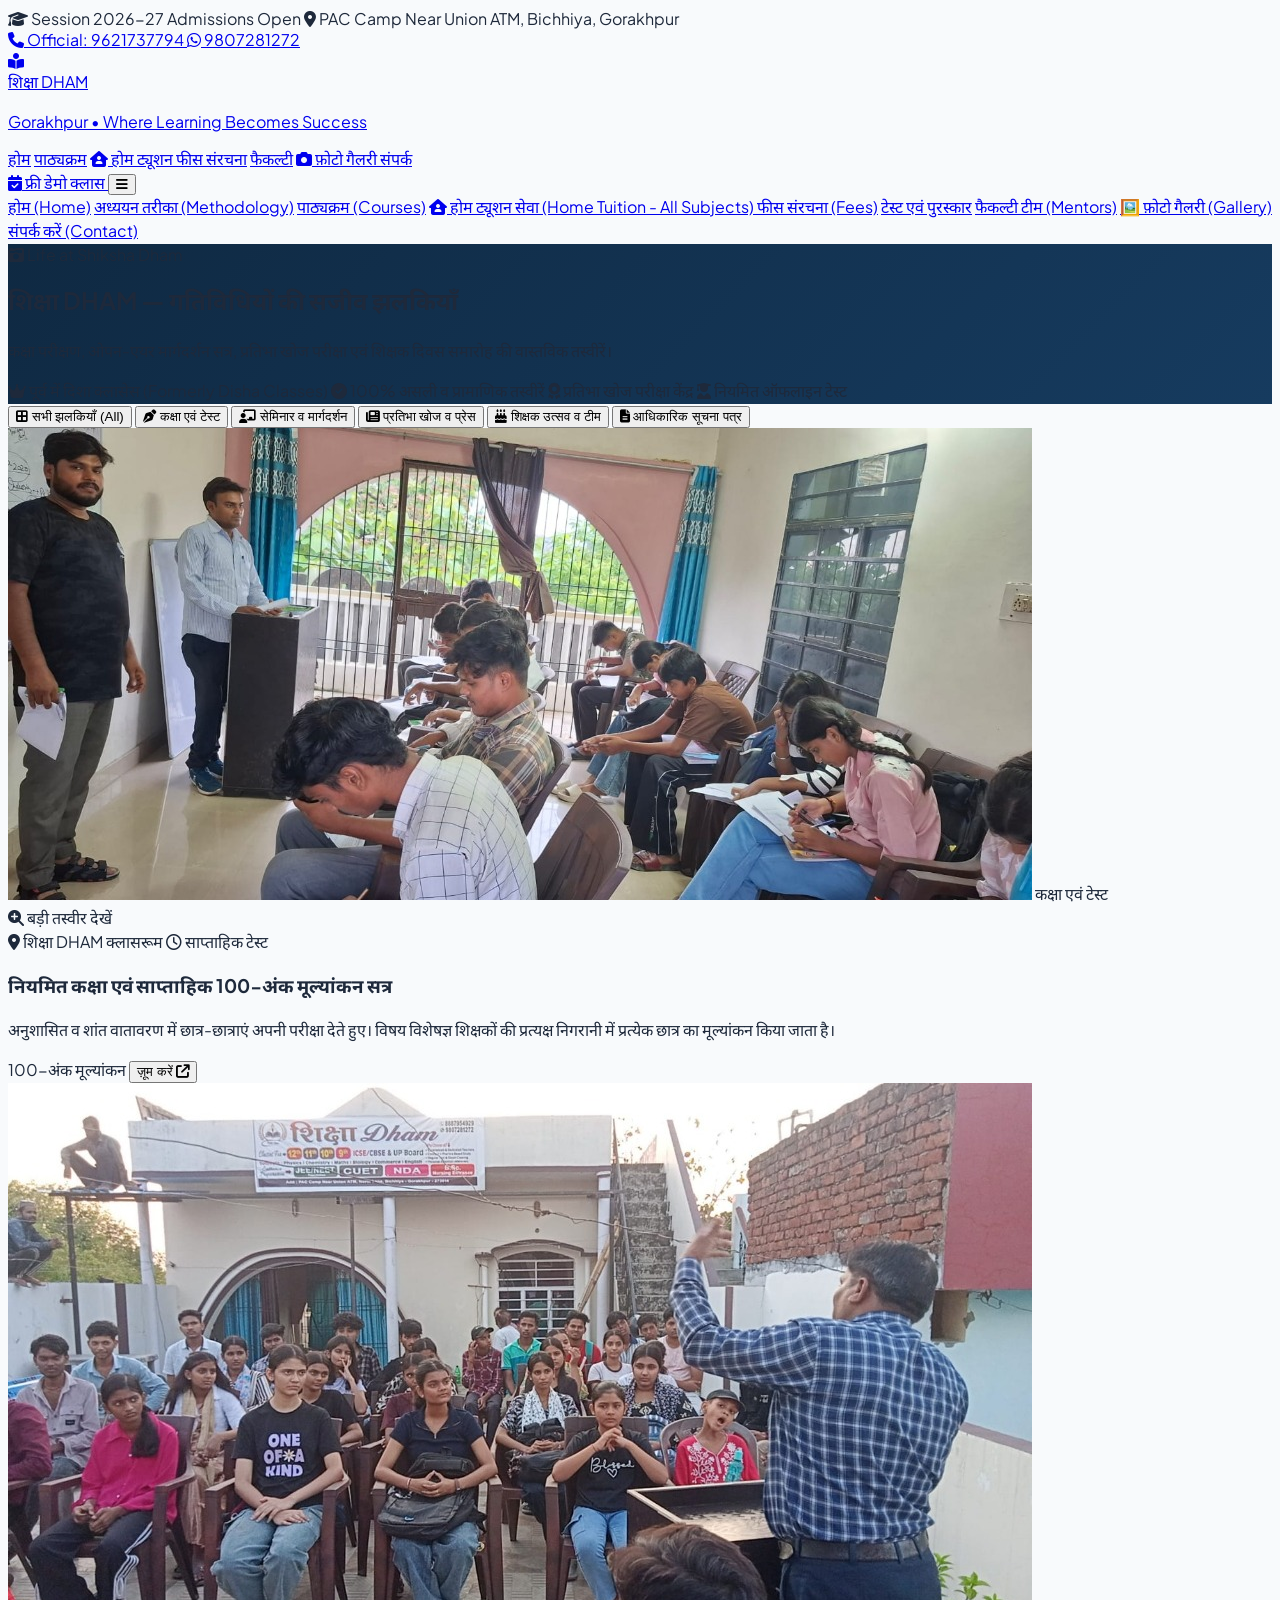
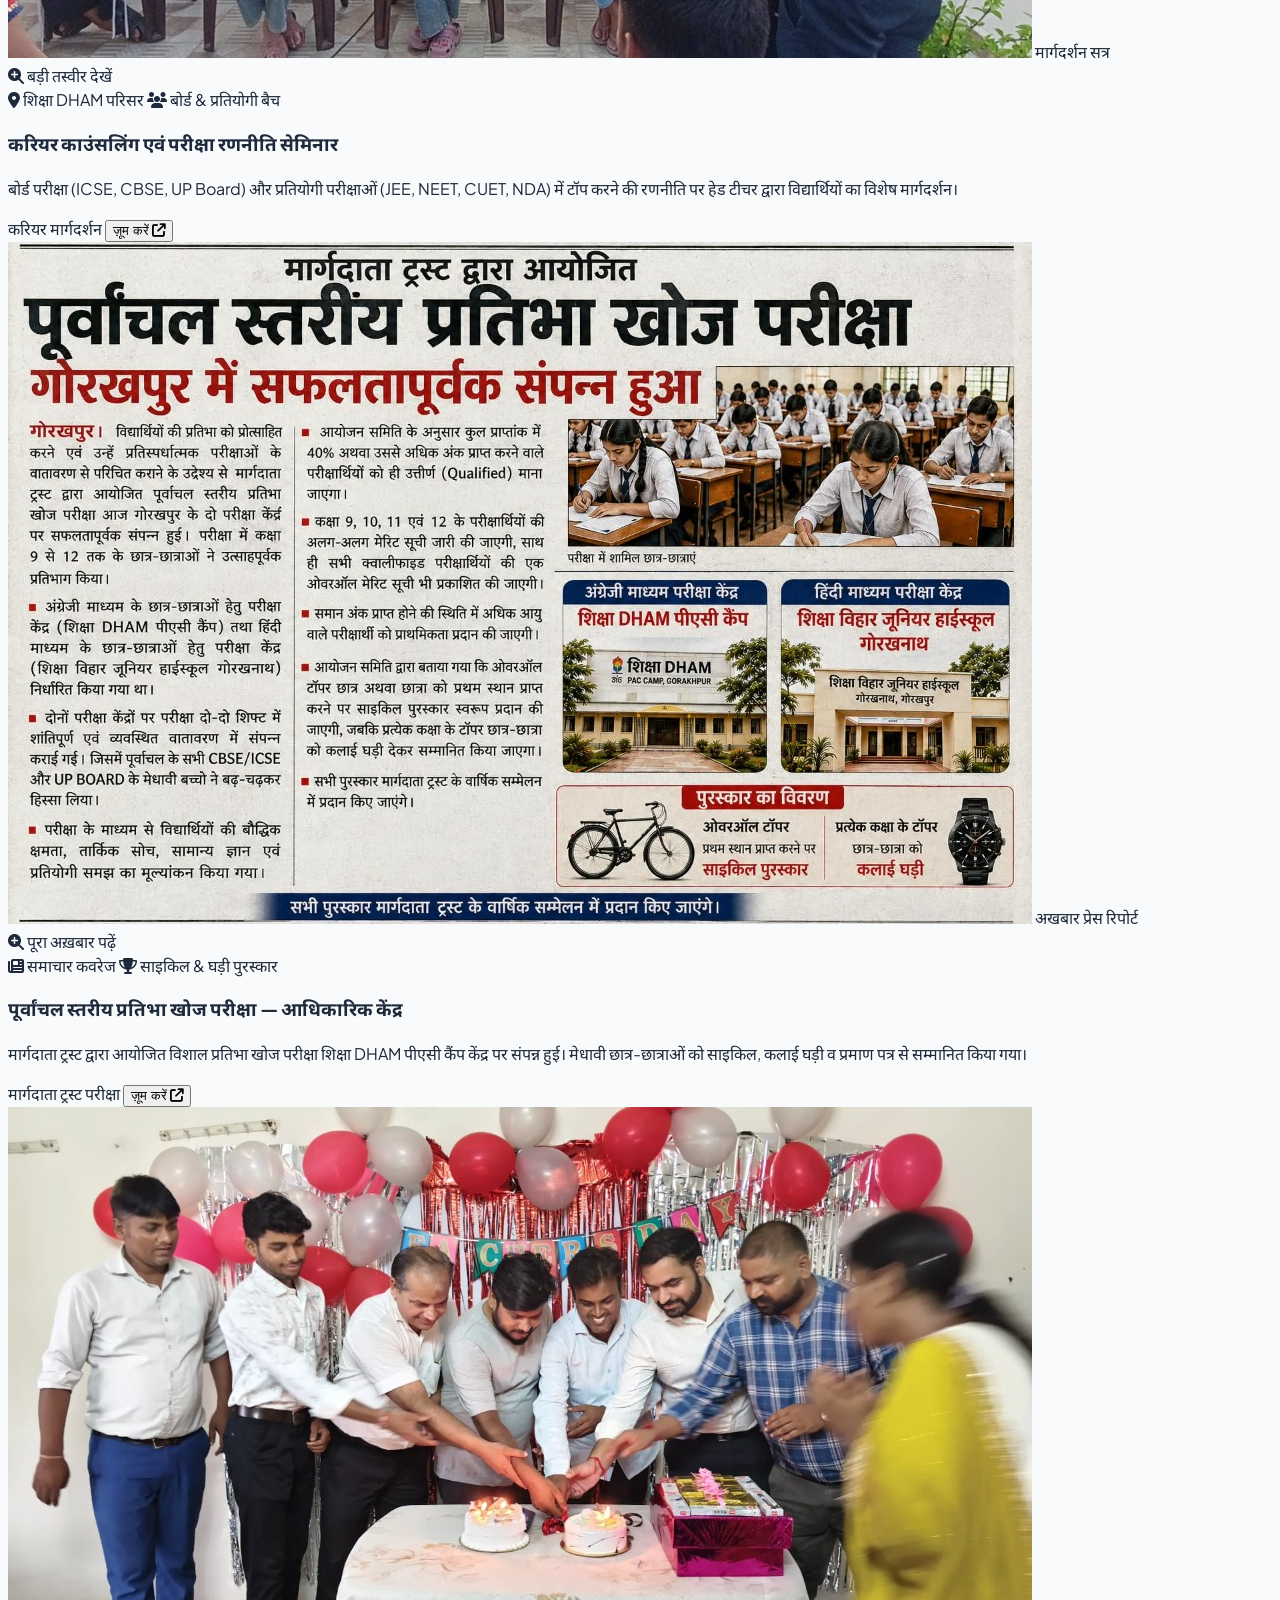
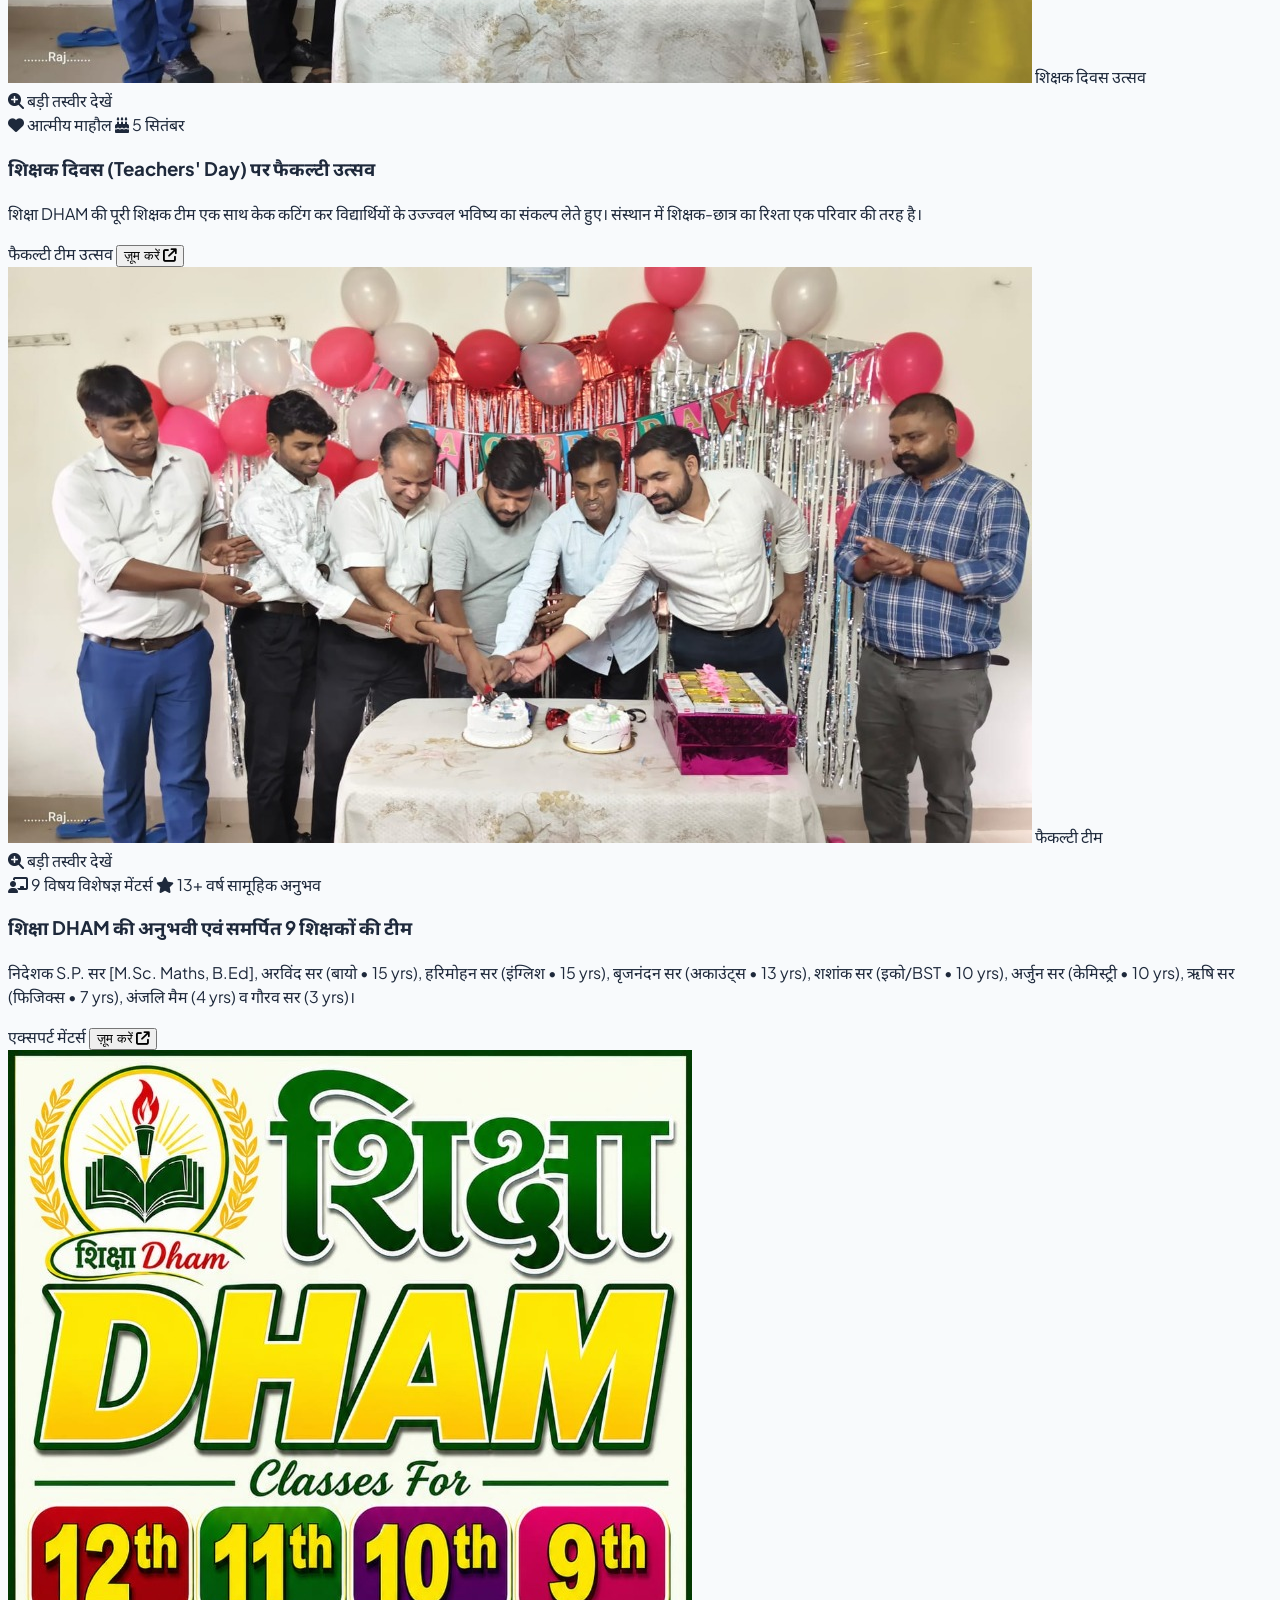
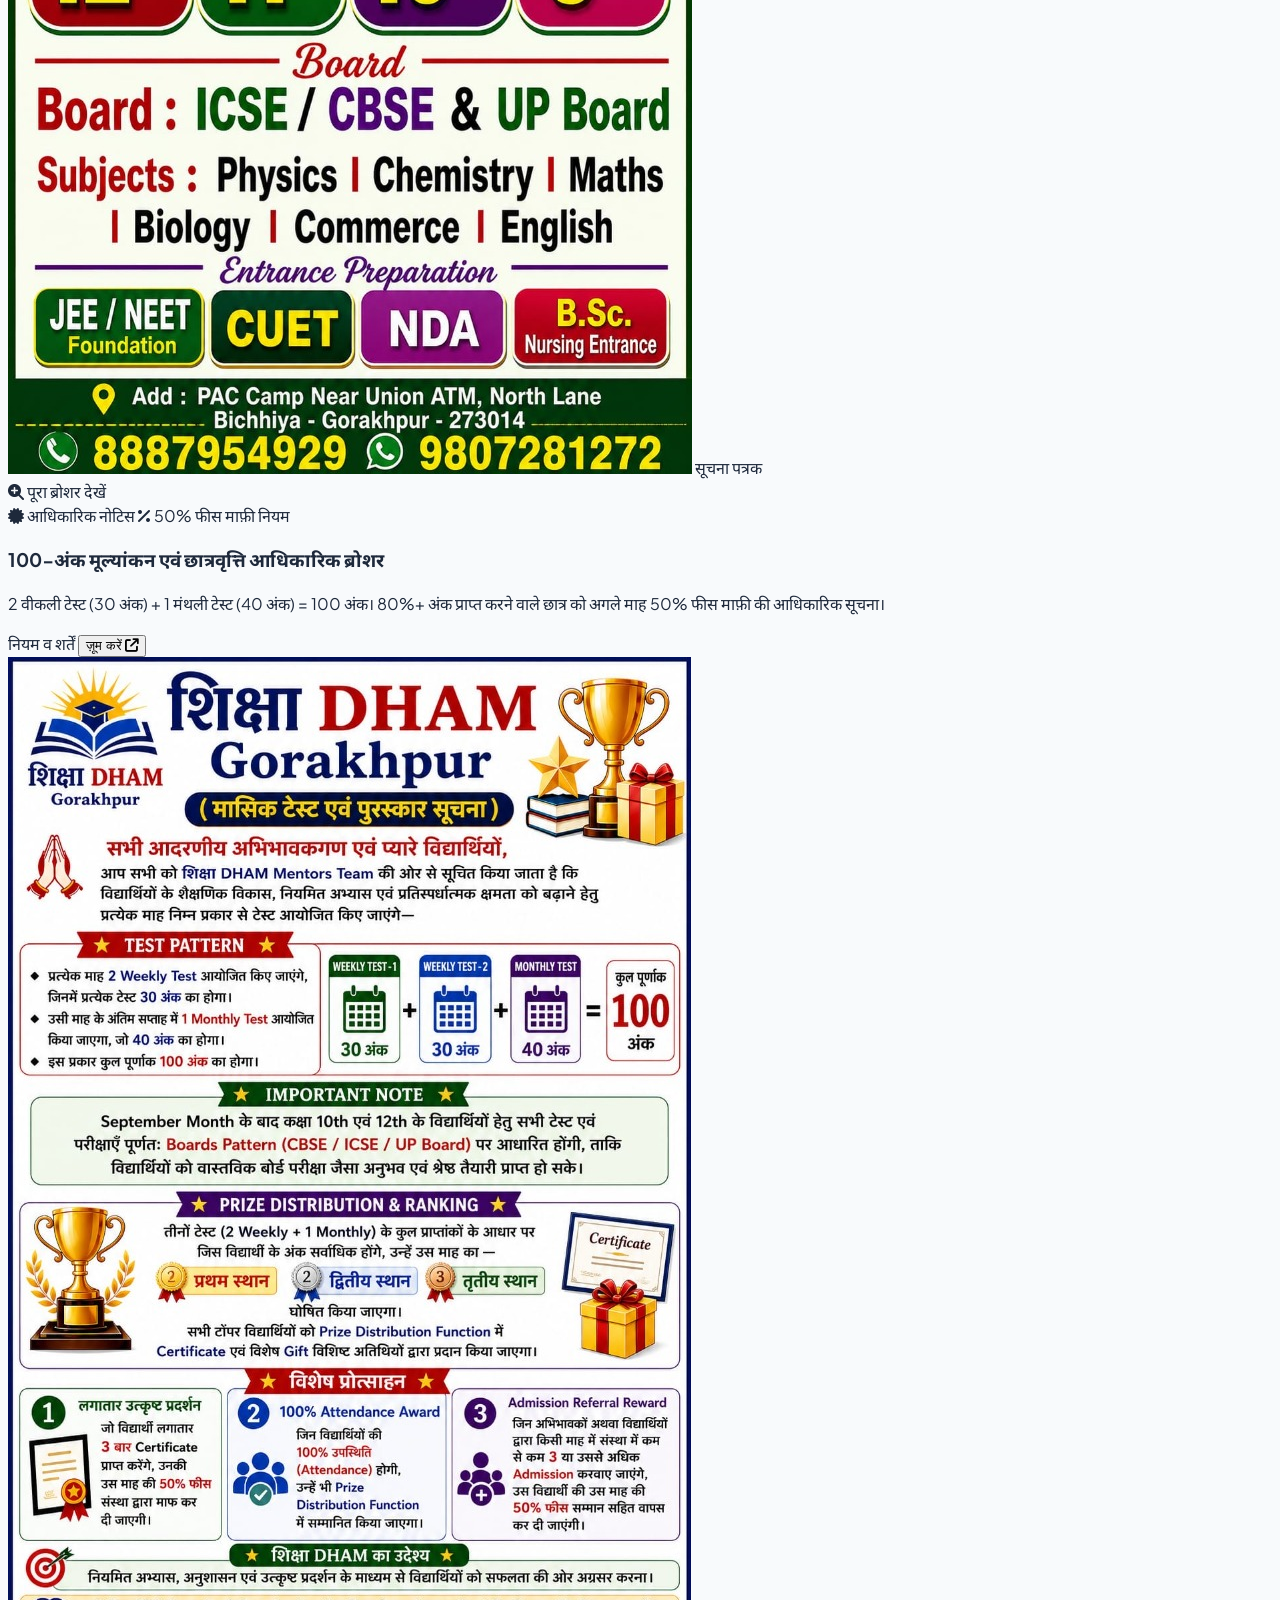
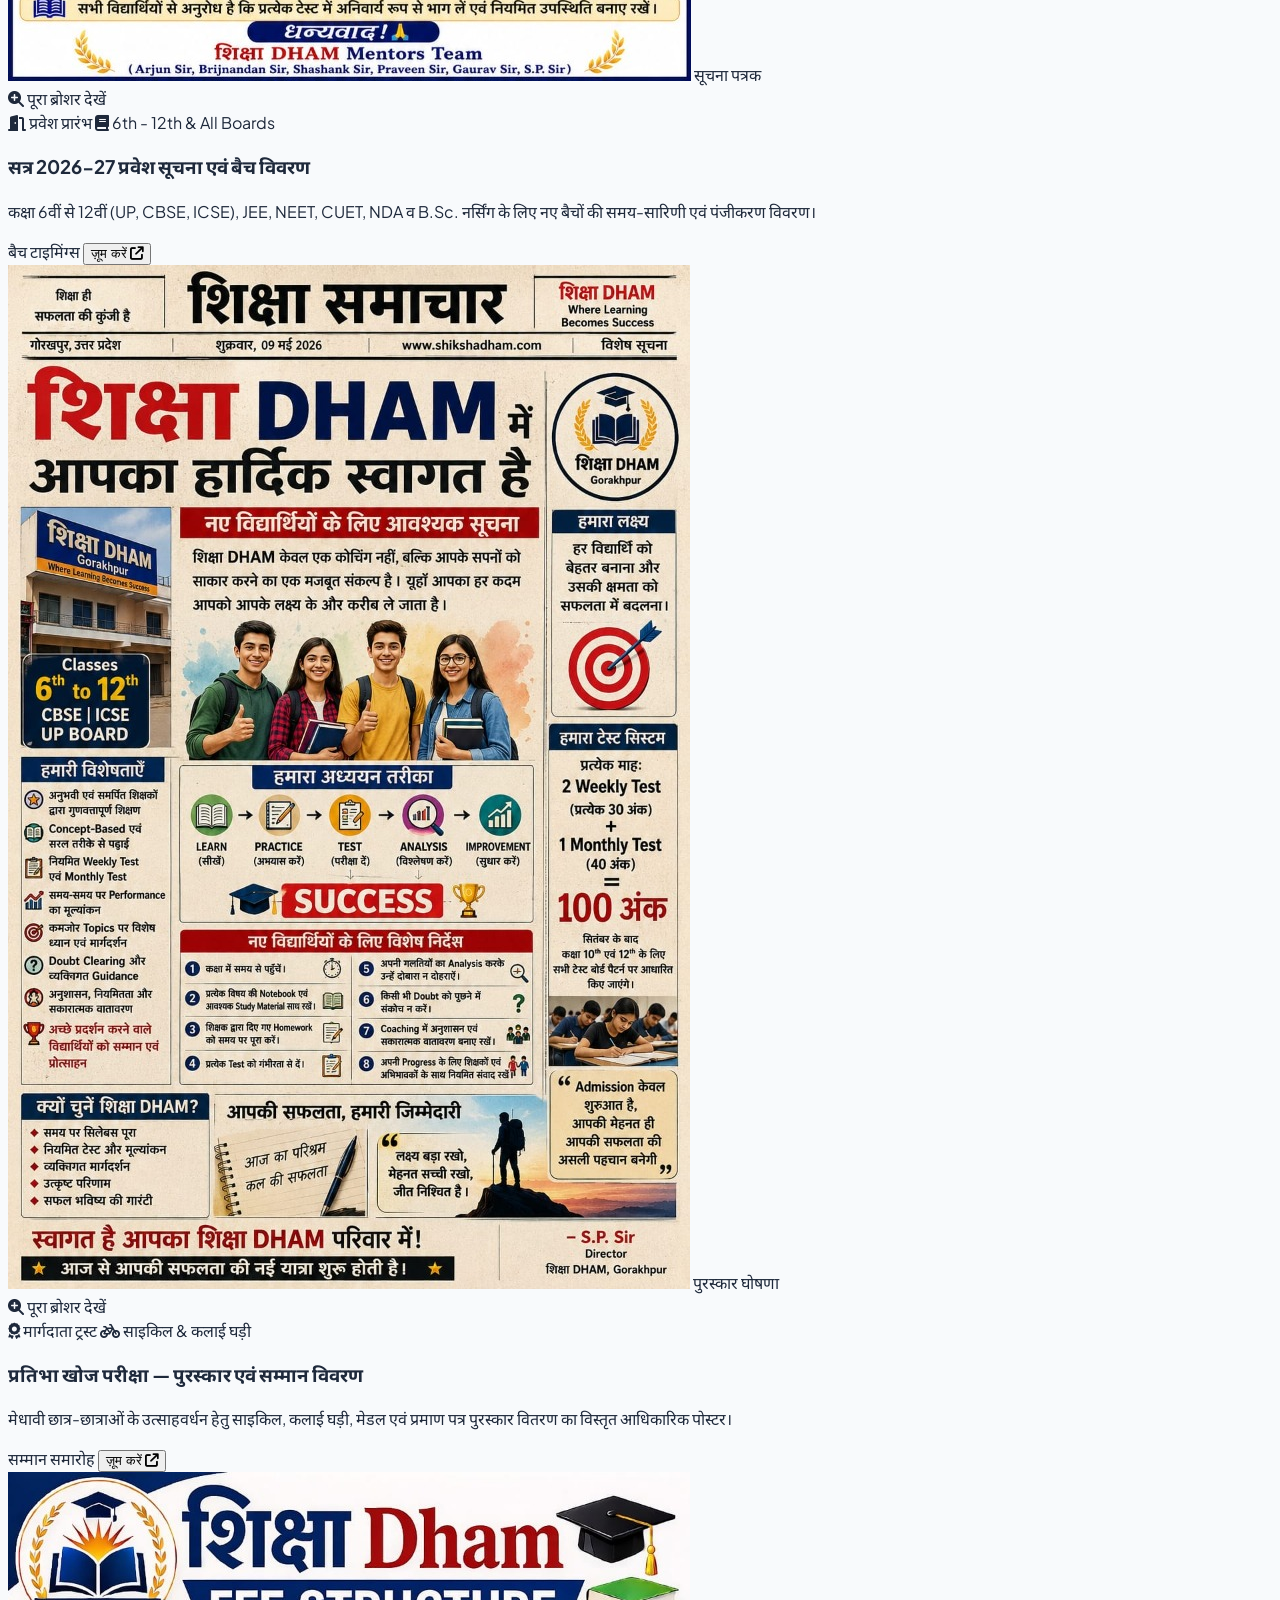
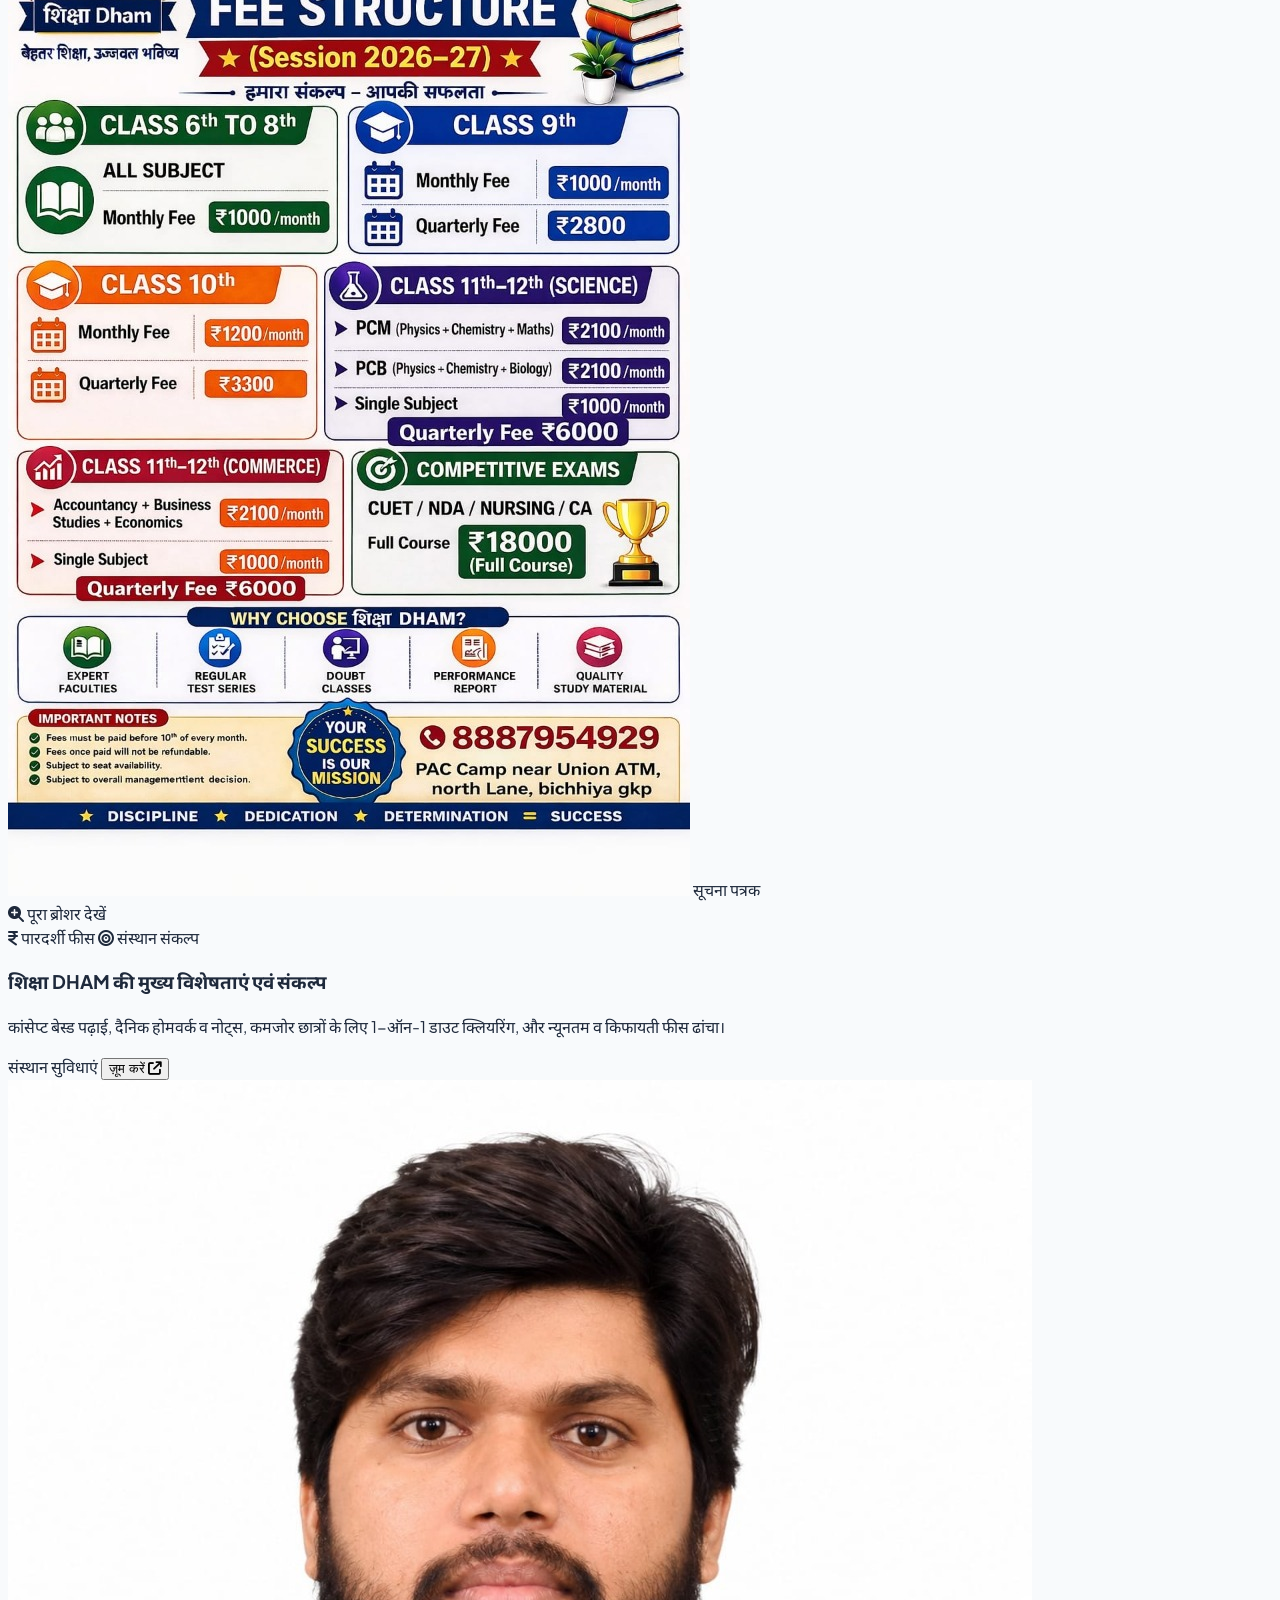
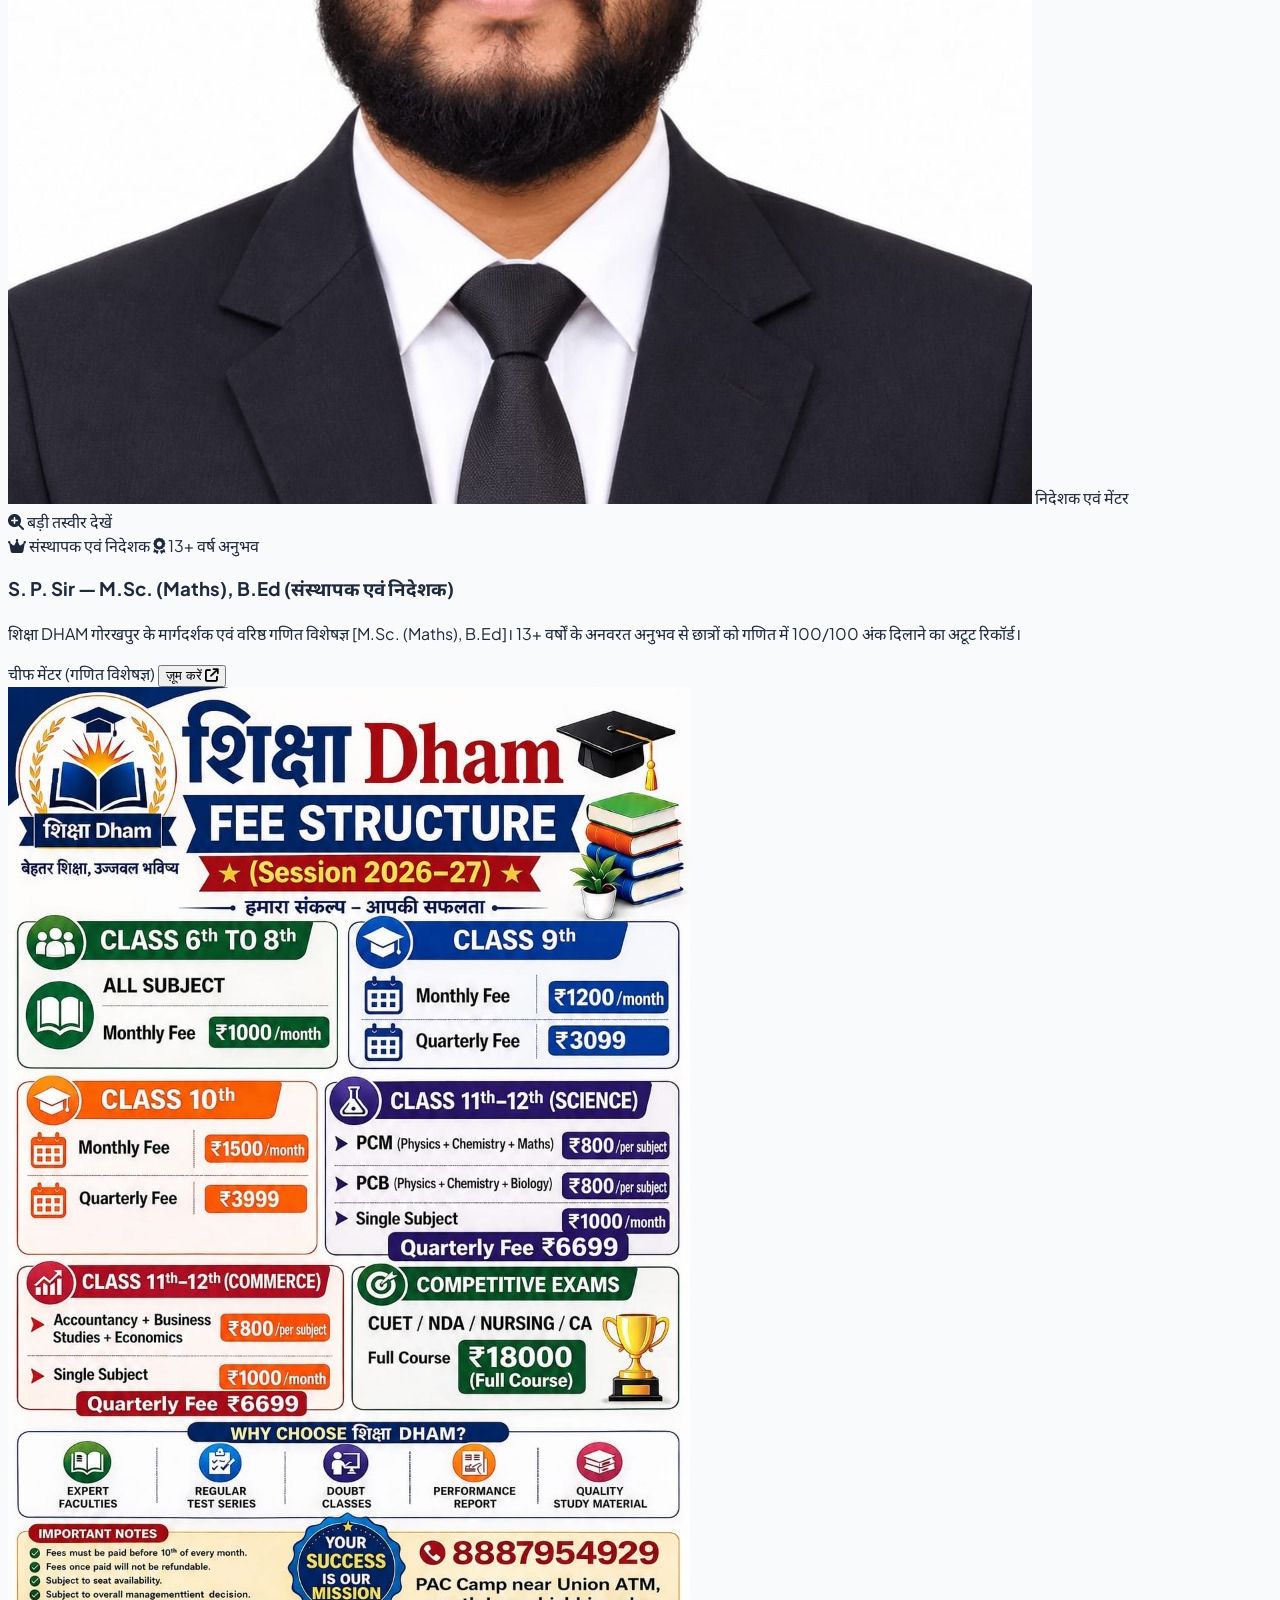
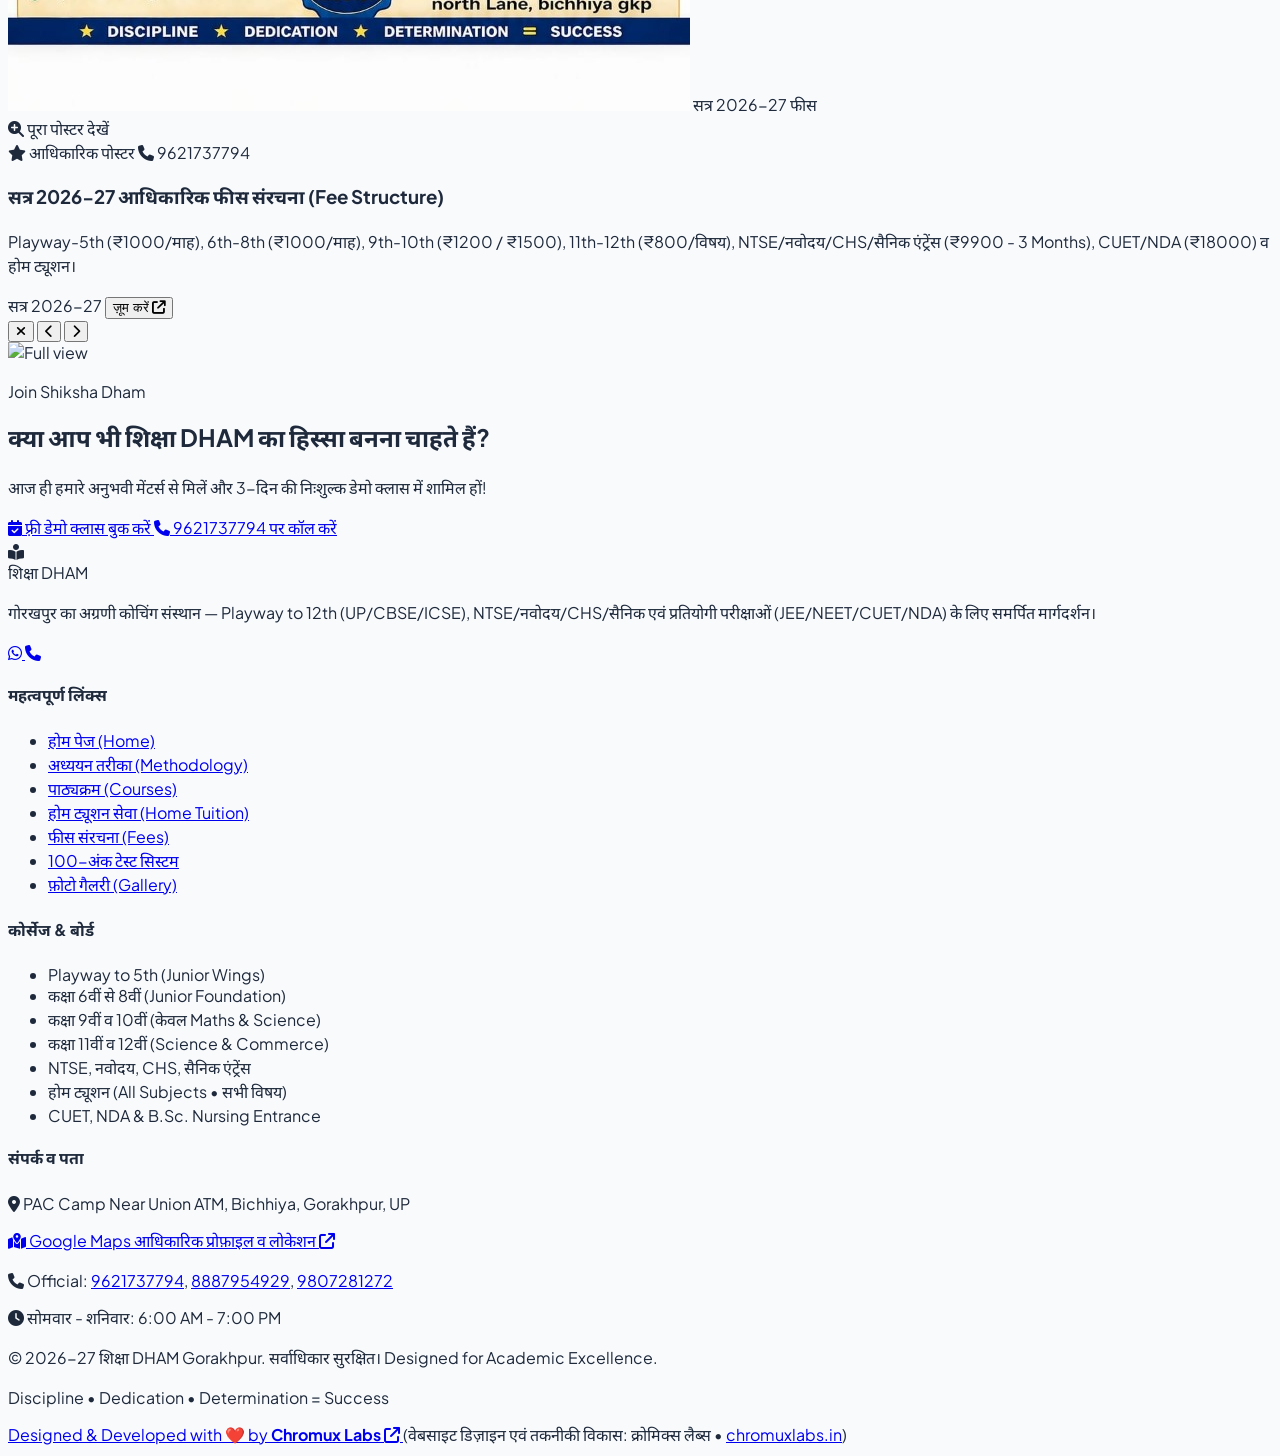
==== commit 880062a8: "style: modernize navigation bar with clean 7-item layout and balanced spacing" ====
--- a/gallery.html
+++ b/gallery.html
@@ -171,14 +171,16 @@
         </a>
 
         <!-- Desktop Navigation -->
-        <nav class="hidden lg:flex items-center gap-3 xl:gap-5 text-xs xl:text-sm font-semibold text-slate-700">
+        <nav class="hidden lg:flex items-center gap-3.5 xl:gap-6 text-sm font-bold text-slate-700">
           <a href="index.html#home" class="whitespace-nowrap hover:text-brandGold transition py-1 border-b-2 border-transparent hover:border-brandGold">होम</a>
-          <a href="index.html#about" class="whitespace-nowrap hover:text-brandGold transition py-1 border-b-2 border-transparent hover:border-brandGold">अध्ययन तरीका</a>
           <a href="index.html#courses" class="whitespace-nowrap hover:text-brandGold transition py-1 border-b-2 border-transparent hover:border-brandGold">पाठ्यक्रम</a>
+          <a href="index.html#home-tuition" class="whitespace-nowrap hover:text-emerald-700 transition py-1 flex items-center gap-1.5 border-b-2 border-transparent hover:border-emerald-600">
+            <i class="fa-solid fa-house-user text-emerald-600"></i>
+            <span>होम ट्यूशन</span>
+          </a>
           <a href="index.html#fees" class="whitespace-nowrap hover:text-brandGold transition py-1 border-b-2 border-transparent hover:border-brandGold">फीस संरचना</a>
-          <a href="index.html#test-system" class="whitespace-nowrap hover:text-brandGold transition py-1 border-b-2 border-transparent hover:border-brandGold">टेस्ट व अवार्ड्स</a>
           <a href="index.html#faculty" class="whitespace-nowrap hover:text-brandGold transition py-1 border-b-2 border-transparent hover:border-brandGold">फैकल्टी</a>
-          <a href="gallery.html" class="whitespace-nowrap inline-flex items-center gap-1.5 text-amber-950 bg-amber-50 hover:bg-amber-100 border border-brandGold px-2.5 py-1 text-xs xl:text-sm font-black transition shadow-2xs">
+          <a href="gallery.html" class="whitespace-nowrap text-brandNavy font-black py-1 flex items-center gap-1.5 border-b-2 border-brandGold">
             <i class="fa-solid fa-camera text-brandGold"></i>
             <span>फ़ोटो गैलरी</span>
           </a>
@@ -204,6 +206,9 @@
       <a href="index.html#home" class="block font-semibold text-slate-700 hover:text-brandGold py-1">होम (Home)</a>
       <a href="index.html#about" class="block font-semibold text-slate-700 hover:text-brandGold py-1">अध्ययन तरीका (Methodology)</a>
       <a href="index.html#courses" class="block font-semibold text-slate-700 hover:text-brandGold py-1">पाठ्यक्रम (Courses)</a>
+      <a href="index.html#home-tuition" class="block font-bold text-emerald-900 bg-emerald-50 px-3 py-2 rounded-none border border-emerald-200">
+        <i class="fa-solid fa-house-user text-emerald-700 mr-1.5"></i> होम ट्यूशन सेवा (Home Tuition - All Subjects)
+      </a>
       <a href="index.html#fees" class="block font-semibold text-slate-700 hover:text-brandGold py-1">फीस संरचना (Fees)</a>
       <a href="index.html#test-system" class="block font-semibold text-slate-700 hover:text-brandGold py-1">टेस्ट एवं पुरस्कार</a>
       <a href="index.html#faculty" class="block font-semibold text-slate-700 hover:text-brandGold py-1">फैकल्टी टीम (Mentors)</a>
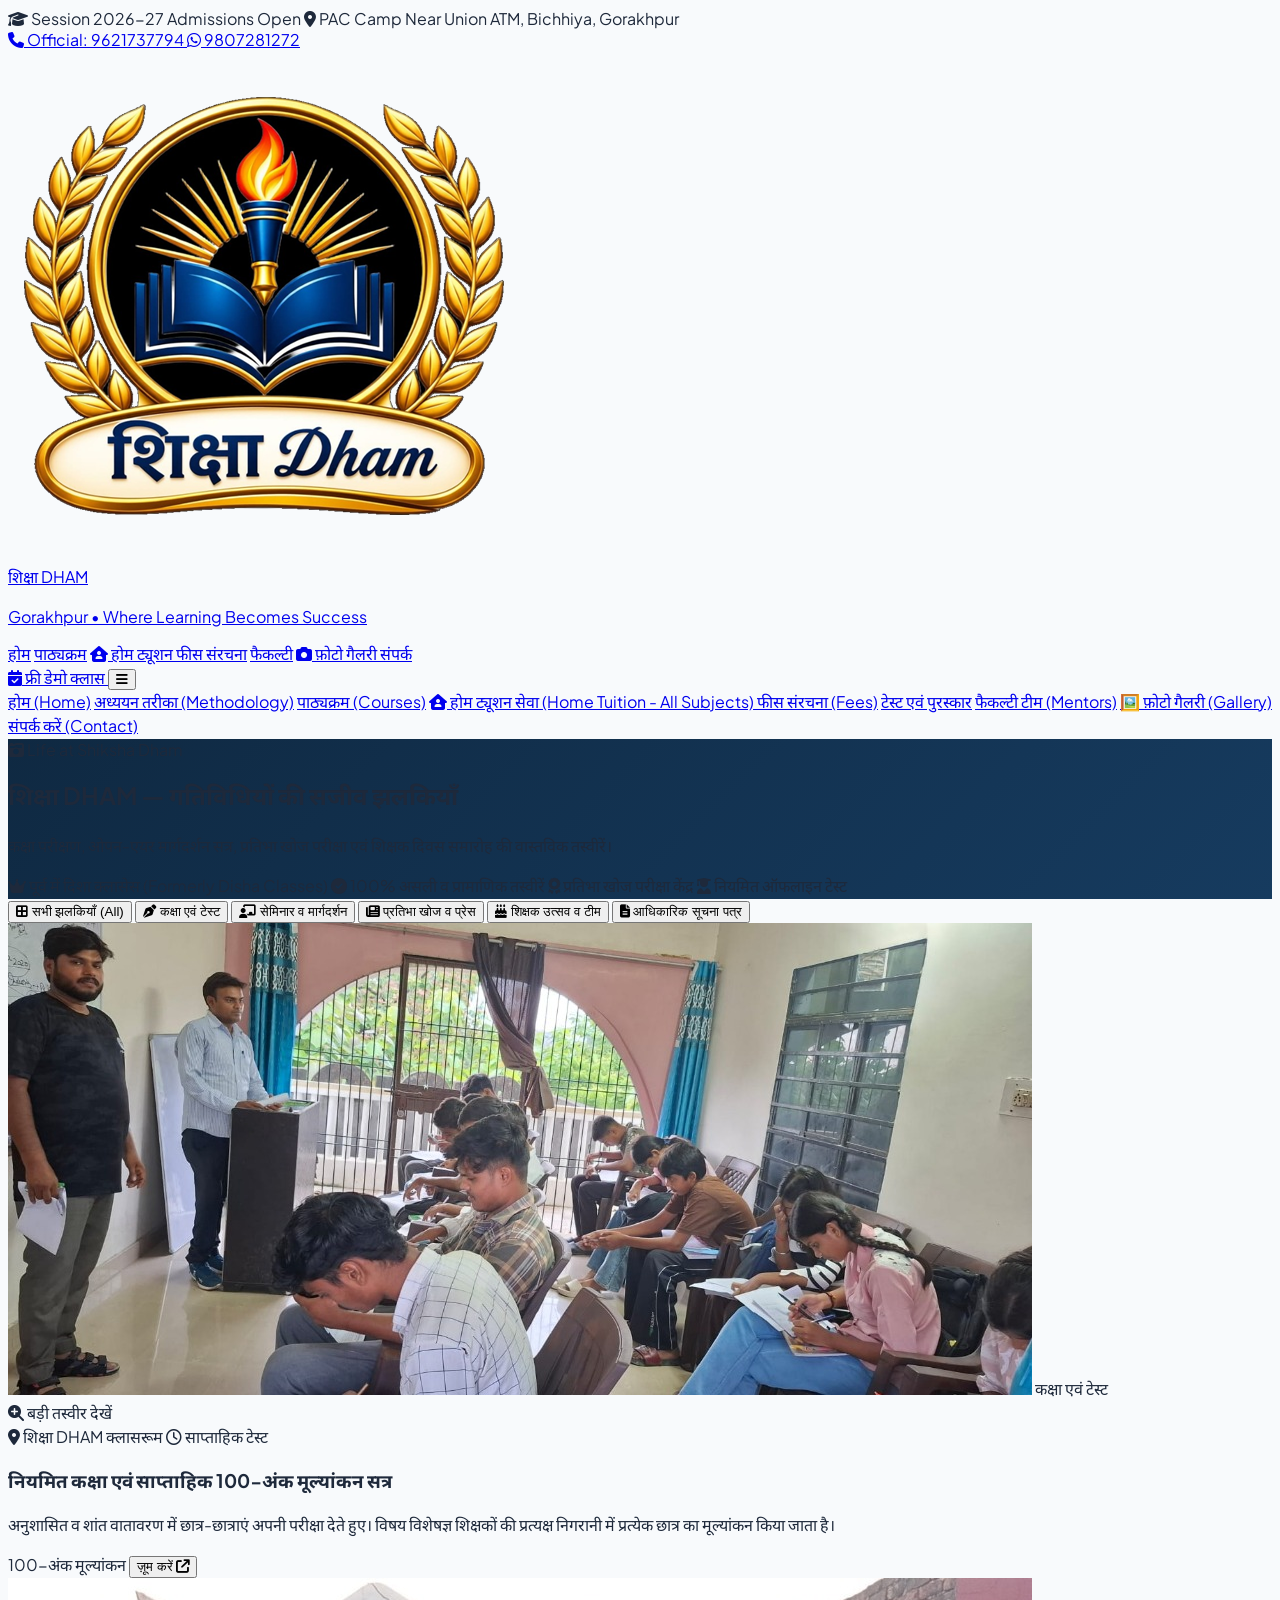
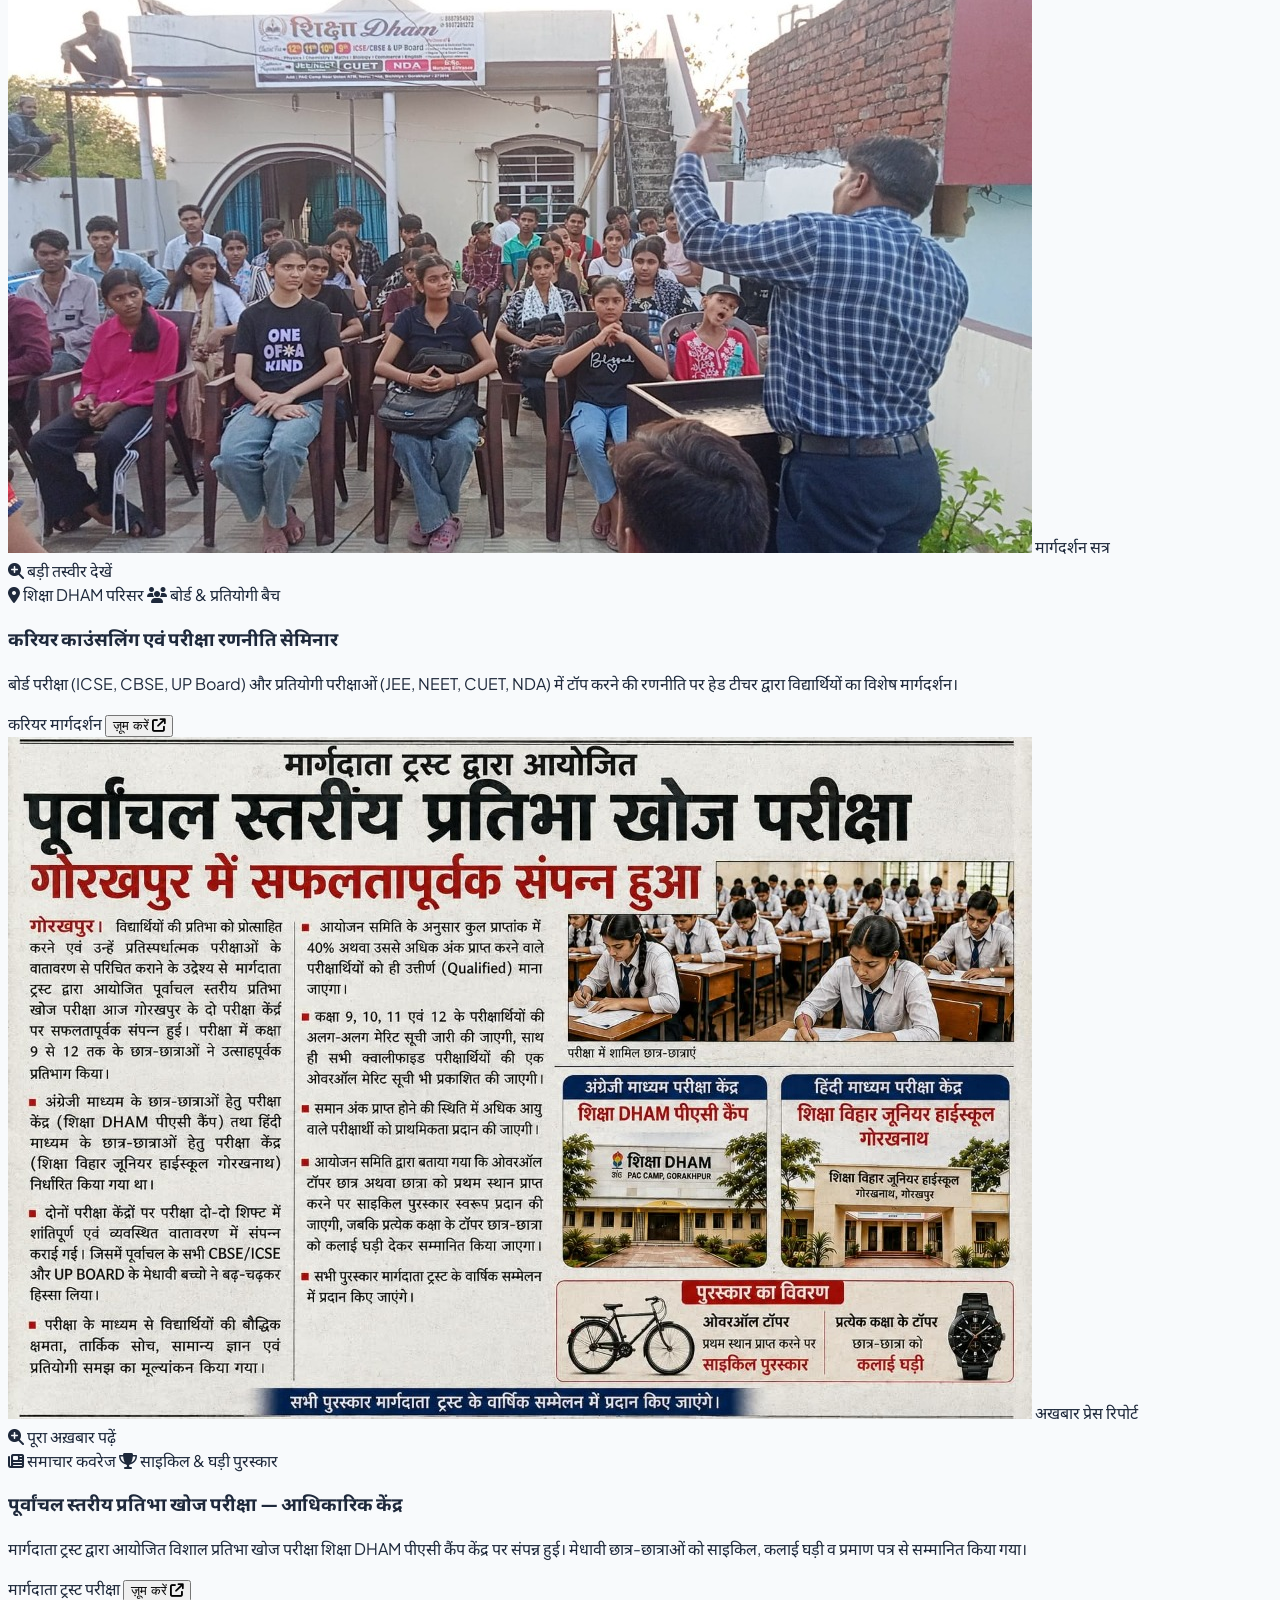
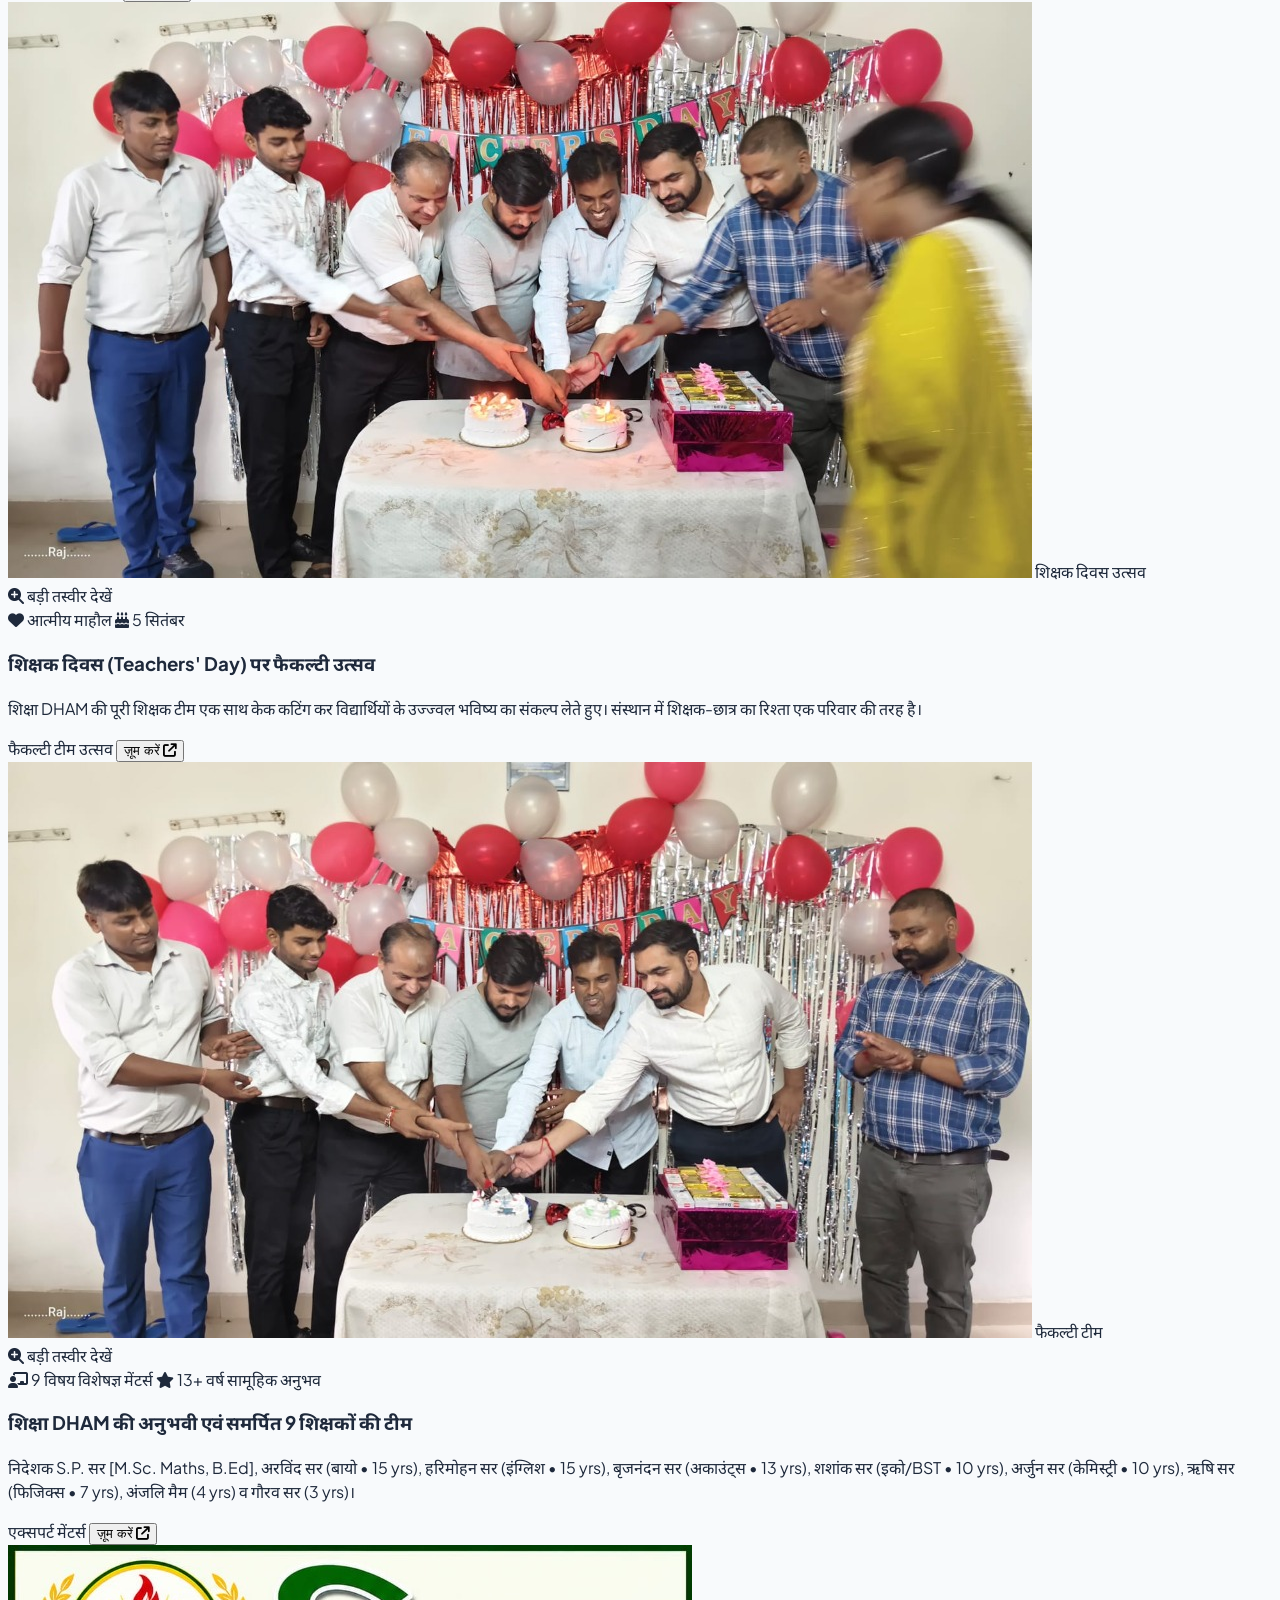
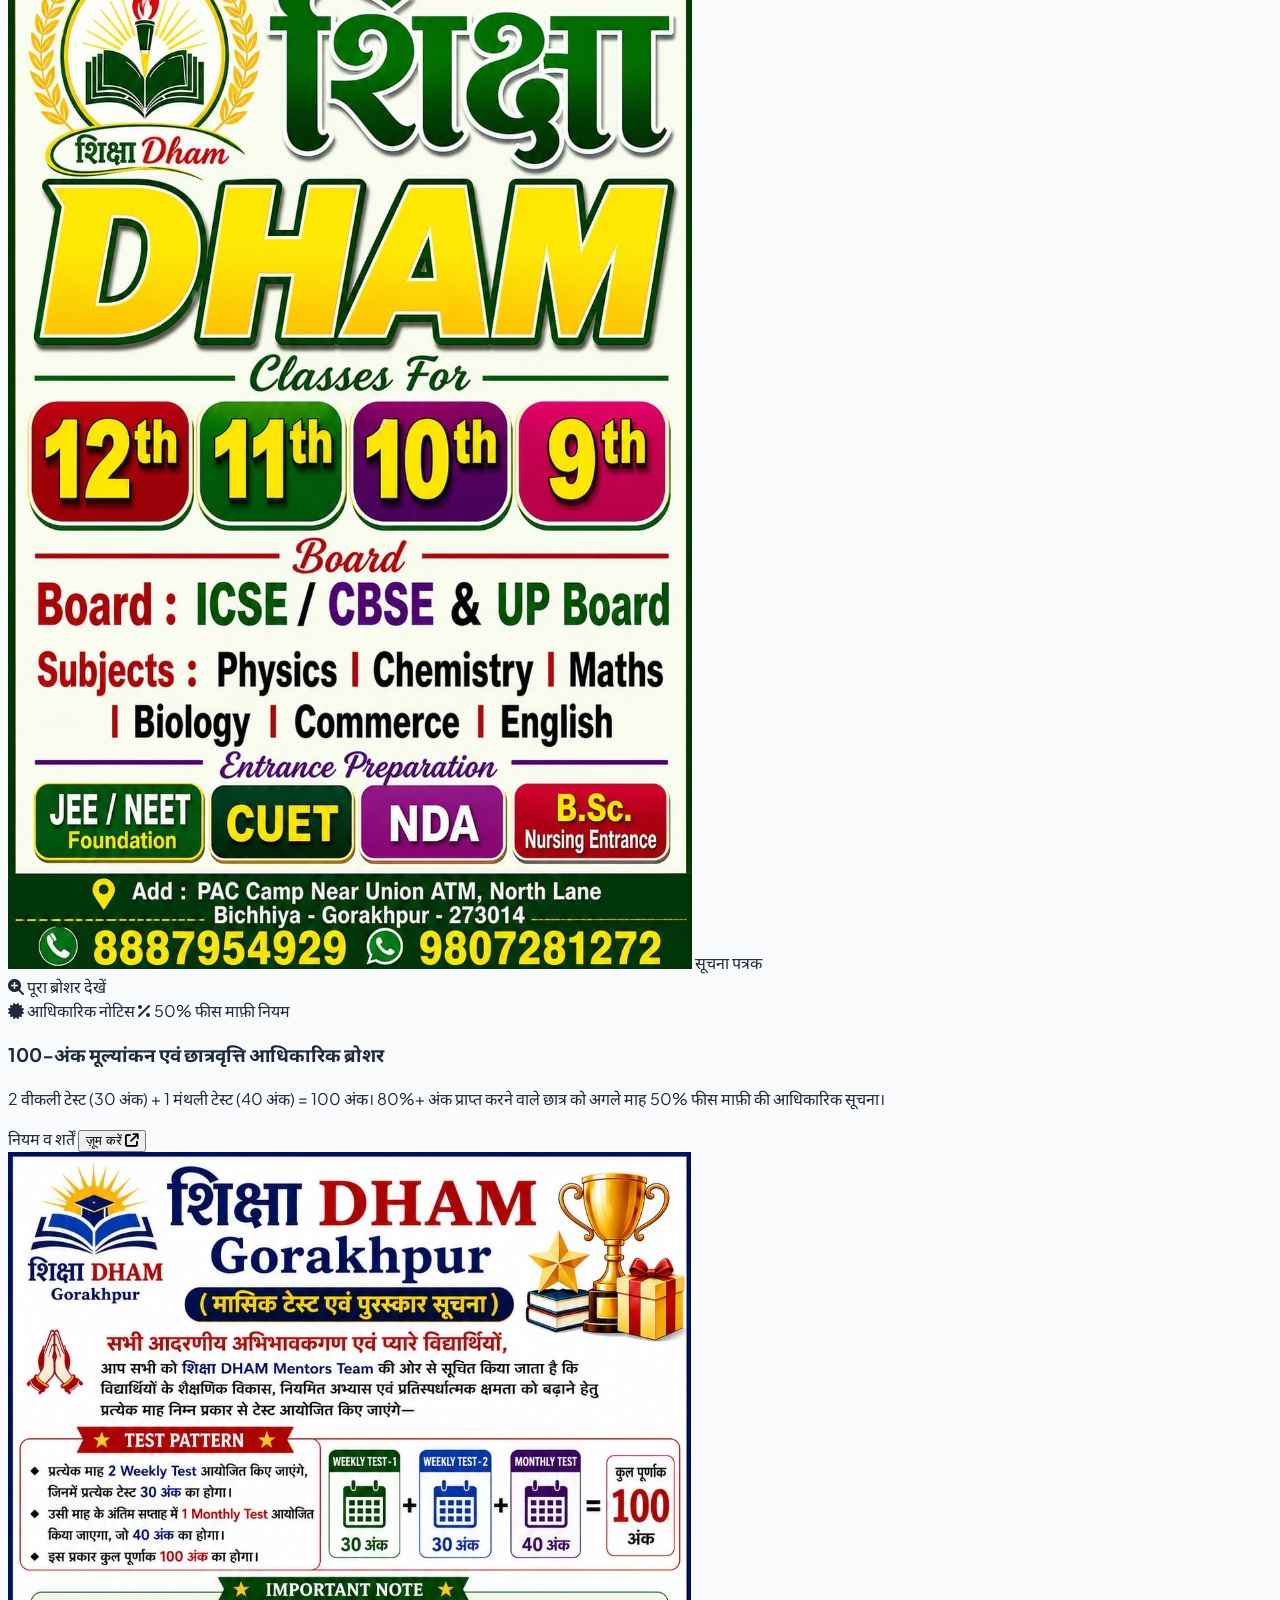
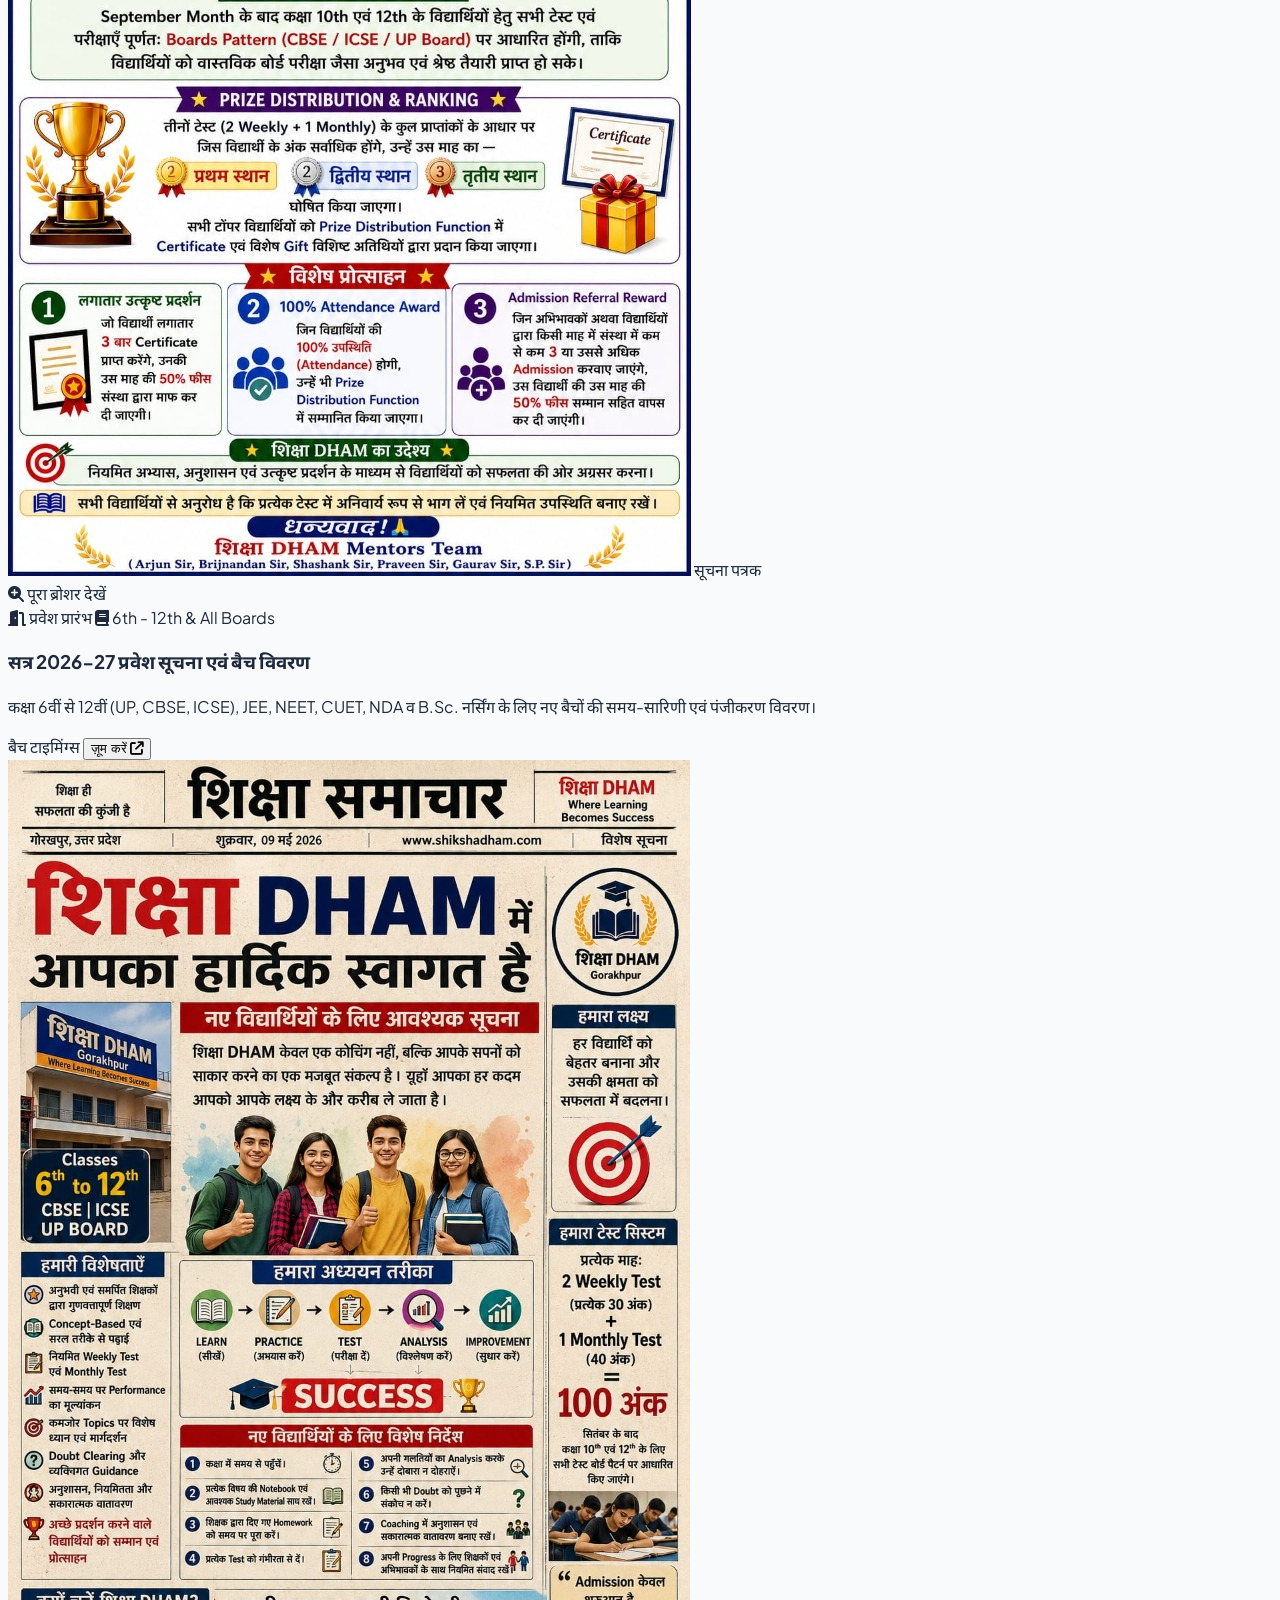
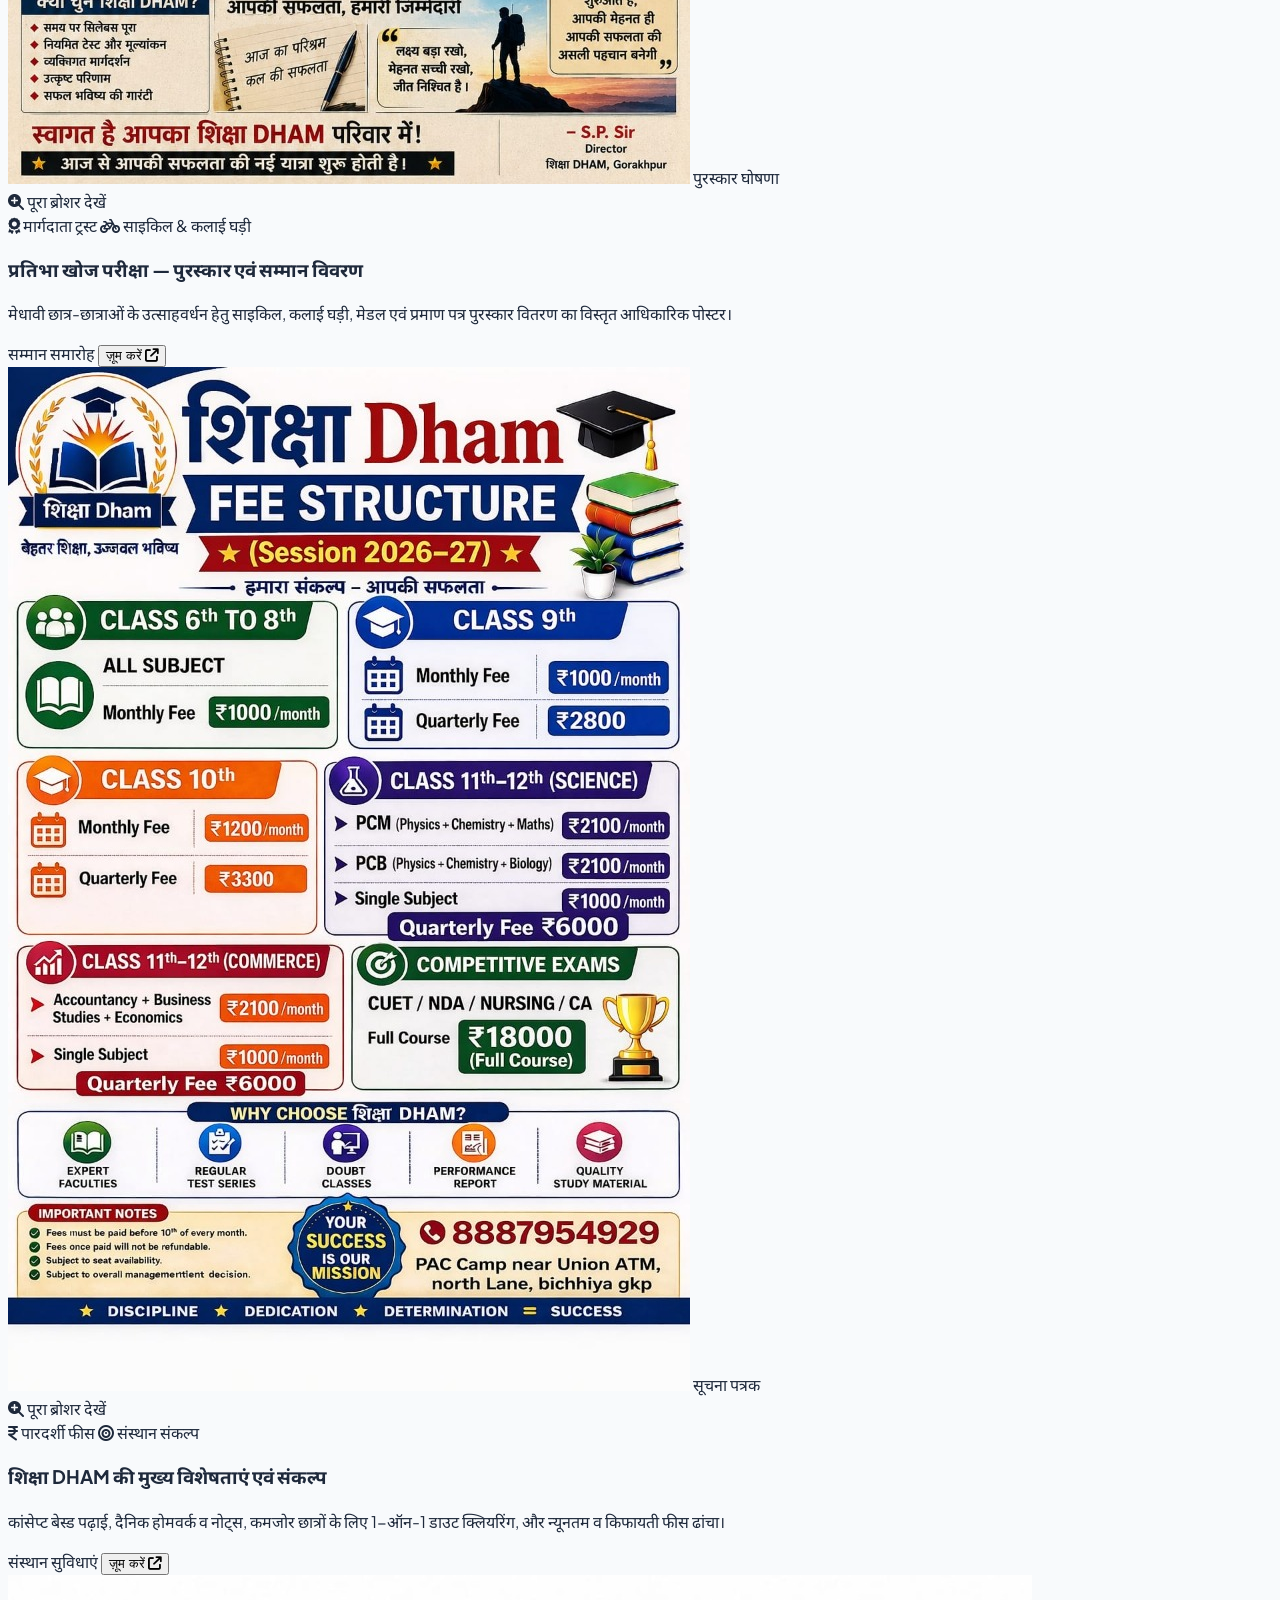
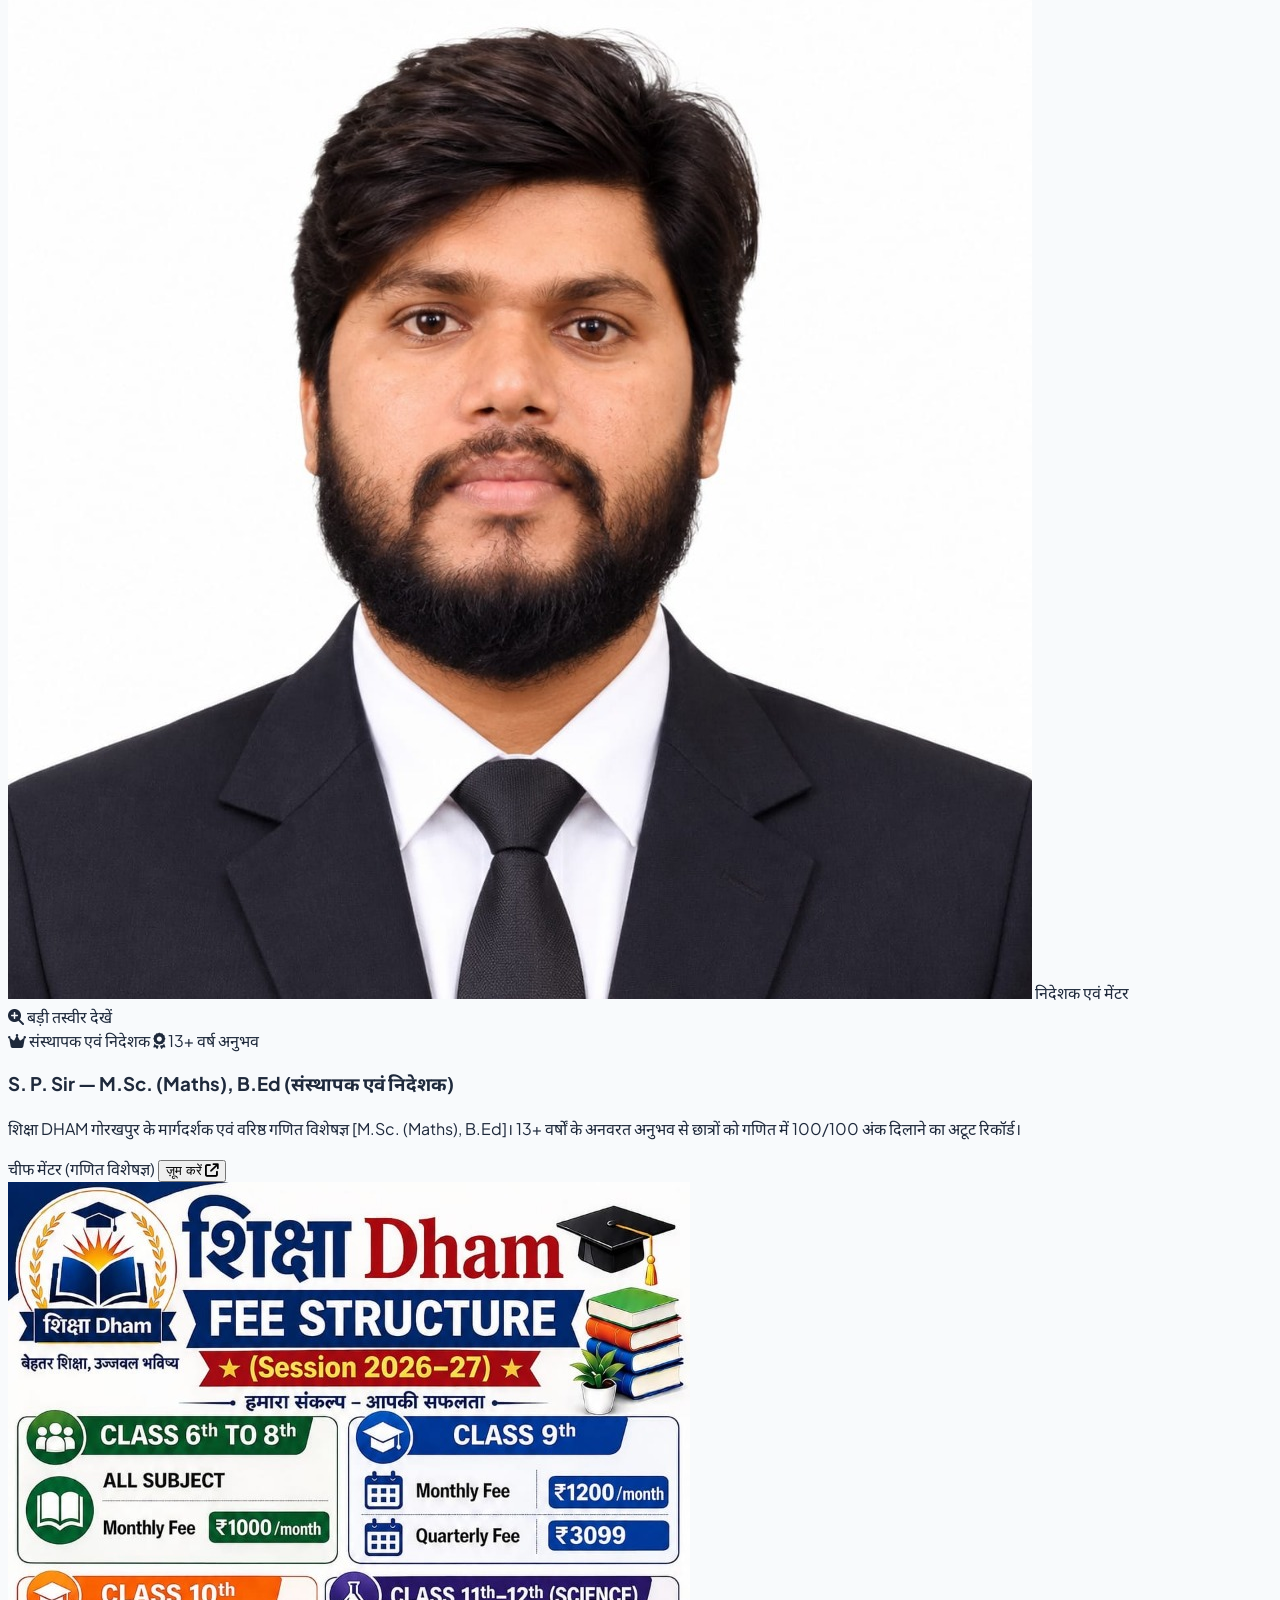
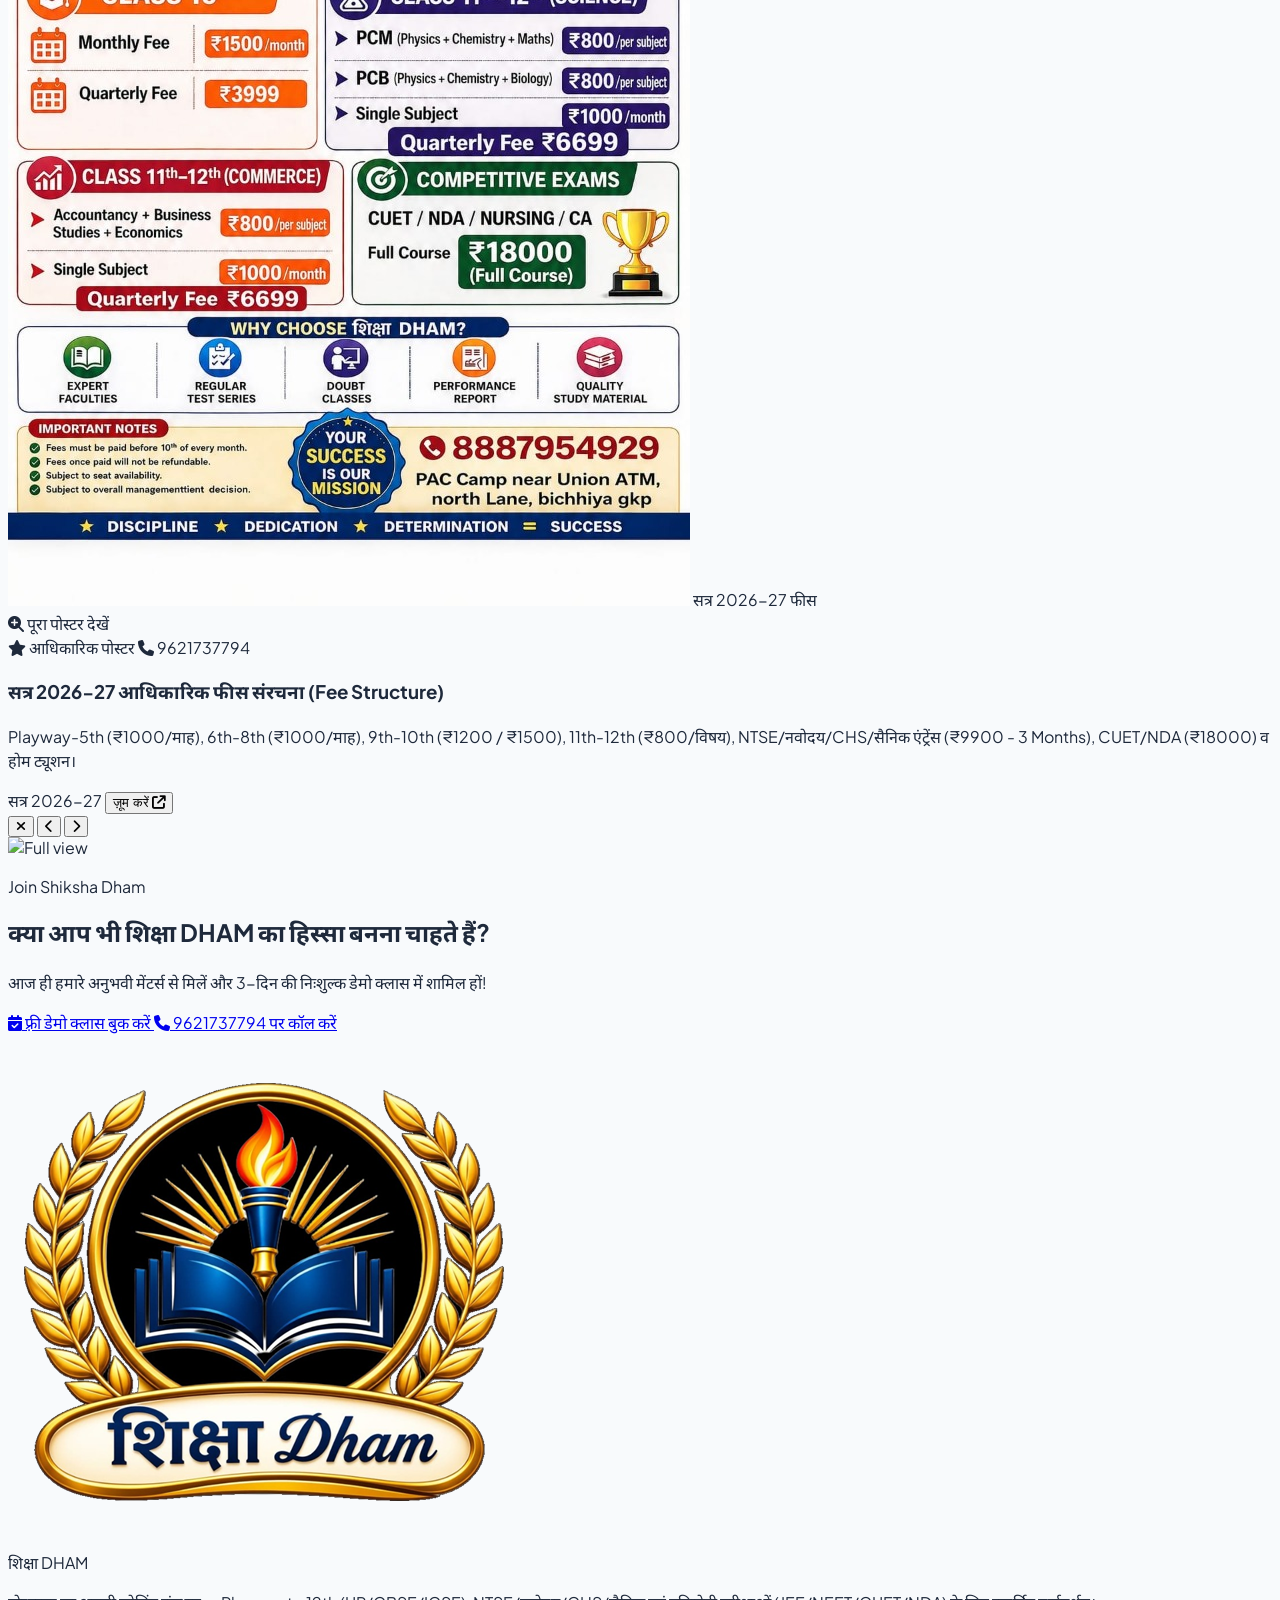
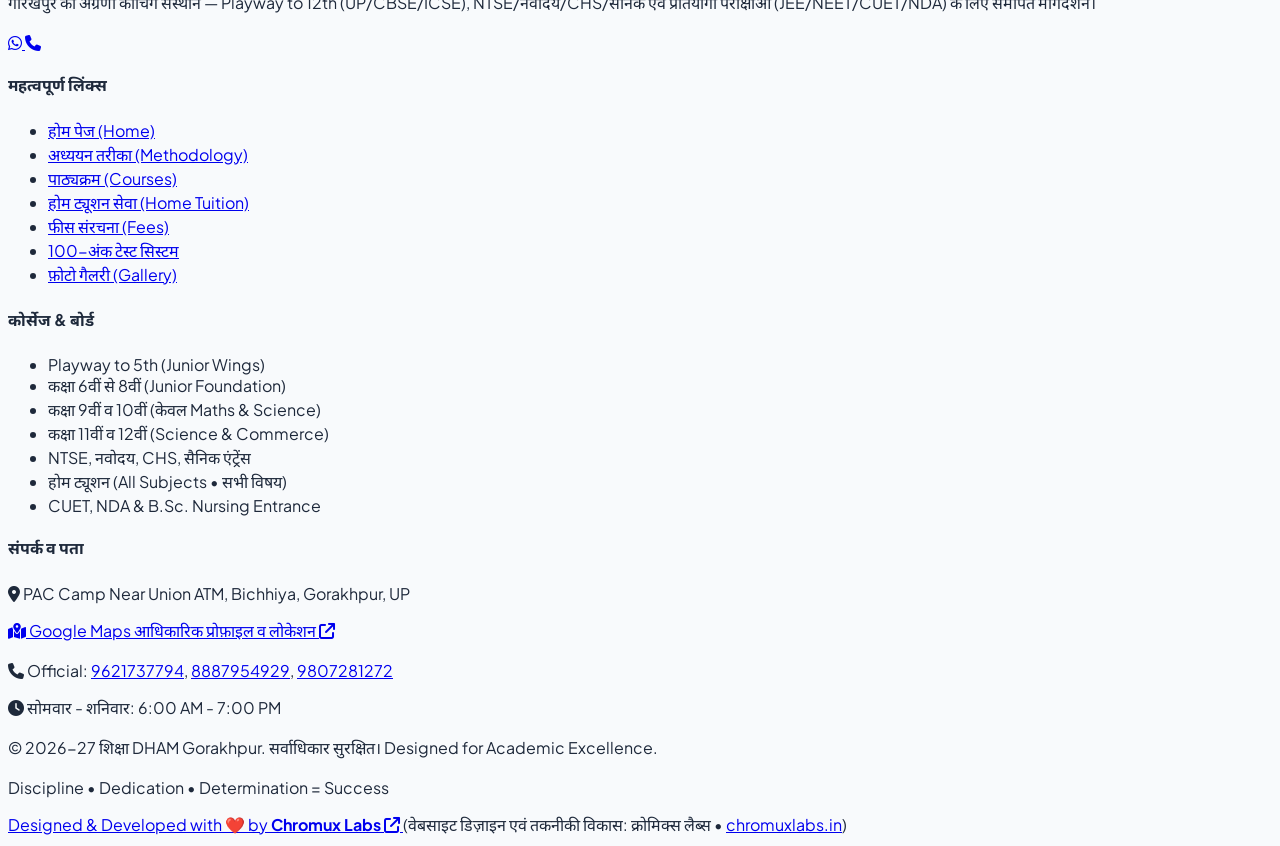
==== commit 6ea6900a: "feat: integrate official Shiksha Dham emblem logo and favicon across site" ====
--- a/gallery.html
+++ b/gallery.html
@@ -86,6 +86,10 @@
 
   <!-- Font Awesome Icons -->
   <link rel="stylesheet" href="https://cdnjs.cloudflare.com/ajax/libs/font-awesome/6.5.1/css/all.min.css">
+
+  <!-- Favicon & Touch Icons -->
+  <link rel="icon" type="image/png" href="assets/favicon.png">
+  <link rel="apple-touch-icon" href="assets/logo_nav.png">
 
   <!-- Tailwind CSS via CDN -->
   <script src="https://cdn.tailwindcss.com"></script>
@@ -157,10 +161,8 @@
     <div class="max-w-7xl mx-auto px-4 sm:px-6 lg:px-8">
       <div class="flex justify-between items-center h-20">
         <!-- Logo -->
-        <a href="index.html#home" class="flex items-center gap-3 group flex-shrink-0">
-          <div class="w-11 h-11 rounded-none bg-brandNavy flex items-center justify-center text-brandGold border-2 border-brandGold shadow-sm group-hover:bg-slate-900 transition flex-shrink-0">
-            <i class="fa-solid fa-book-open-reader text-2xl"></i>
-          </div>
+        <a href="index.html#home" class="flex items-center gap-2.5 sm:gap-3 group flex-shrink-0">
+          <img src="assets/logo_nav.png" alt="शिक्षा DHAM Official Emblem" class="w-12 h-12 object-contain rounded-full shadow-sm border border-brandGold/40 bg-brandNavy p-0.5 group-hover:scale-105 transition-transform flex-shrink-0">
           <div>
             <div class="flex items-center gap-1 leading-none">
               <span class="text-2xl font-black tracking-tight text-brandNavy font-hindi">शिक्षा</span>
@@ -752,10 +754,8 @@
       <div class="grid grid-cols-1 md:grid-cols-2 lg:grid-cols-4 gap-10">
         <!-- Brand Info -->
         <div>
-          <div class="flex items-center gap-2 mb-4">
-            <div class="w-10 h-10 rounded-lg bg-brandNavy flex items-center justify-center text-brandGold border border-white/10">
-              <i class="fa-solid fa-book-open-reader text-xl"></i>
-            </div>
+          <div class="flex items-center gap-2.5 mb-4">
+            <img src="assets/logo_nav.png" alt="शिक्षा DHAM Official Emblem" class="w-11 h-11 object-contain rounded-full border border-brandGold/40 bg-brandNavy p-0.5 shadow-sm">
             <div>
               <span class="text-xl font-black text-white font-hindi">शिक्षा</span>
               <span class="text-xl font-black text-brandGold">DHAM</span>
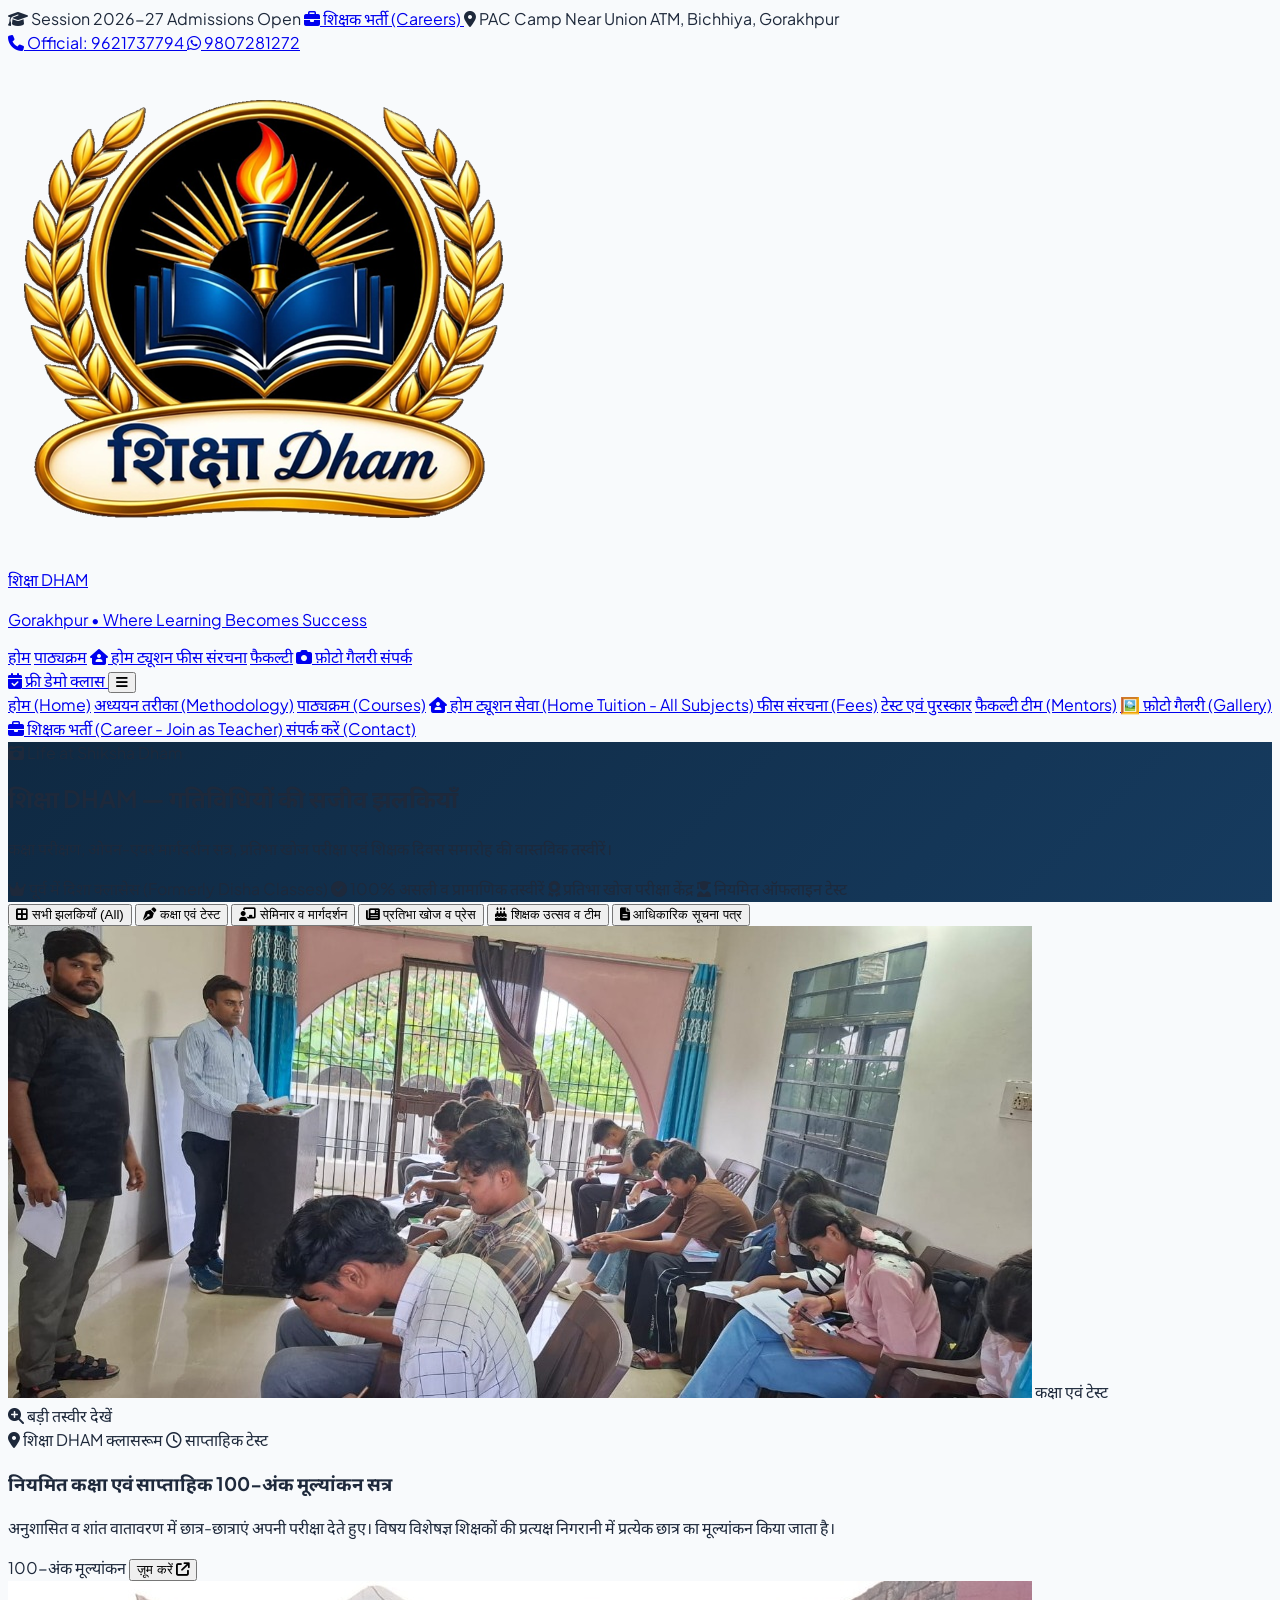
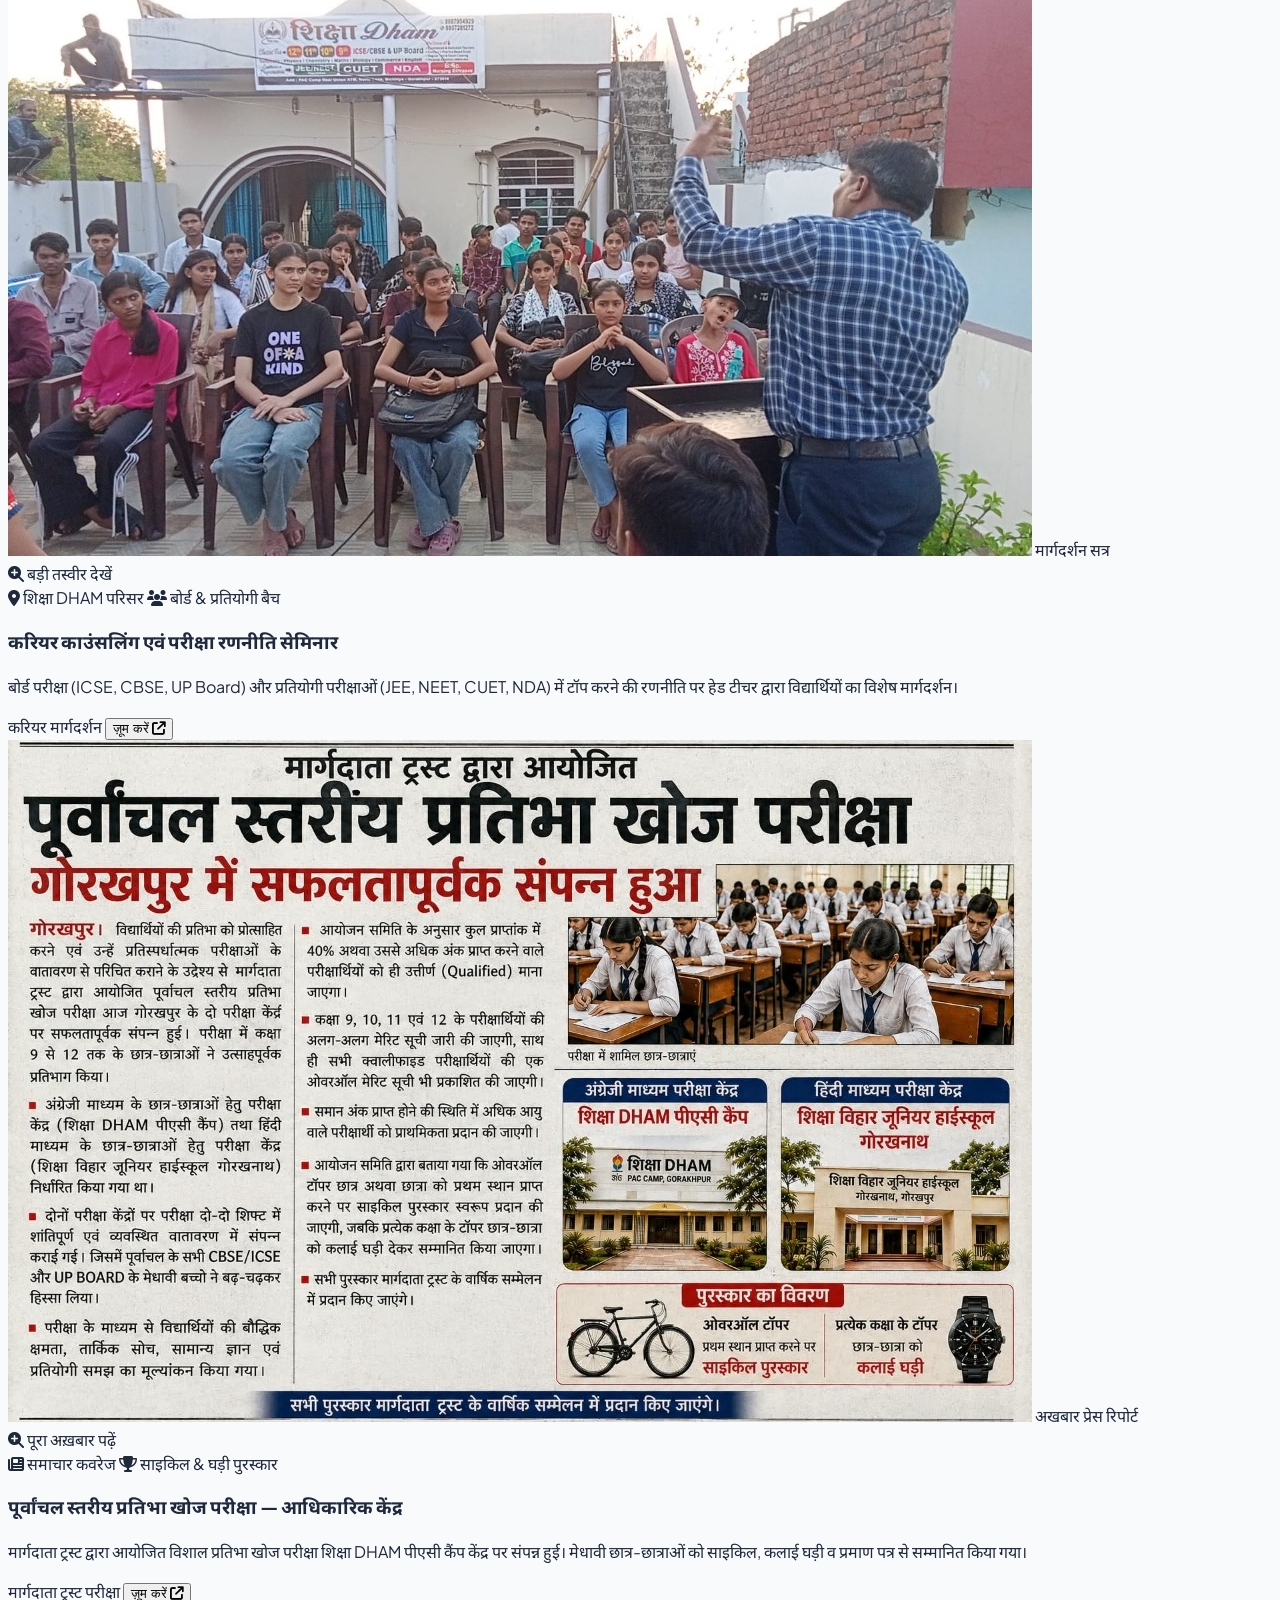
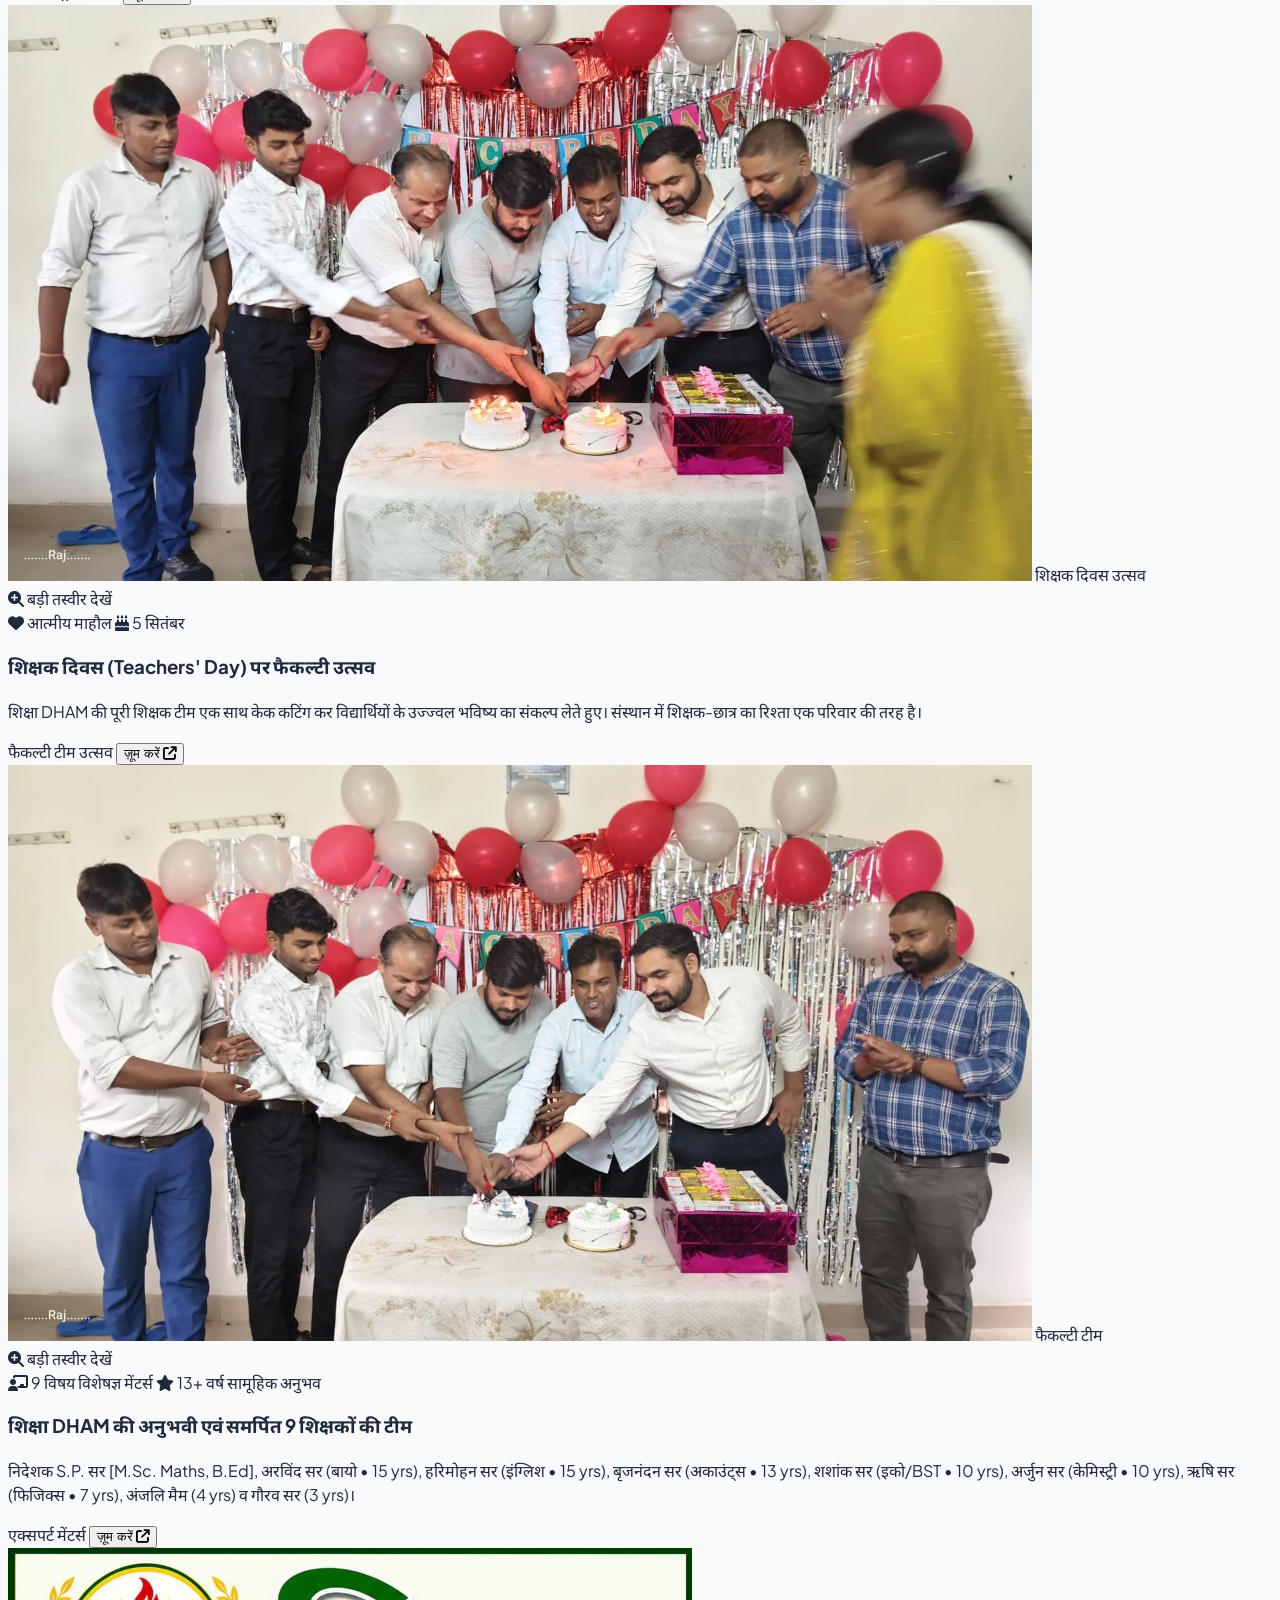
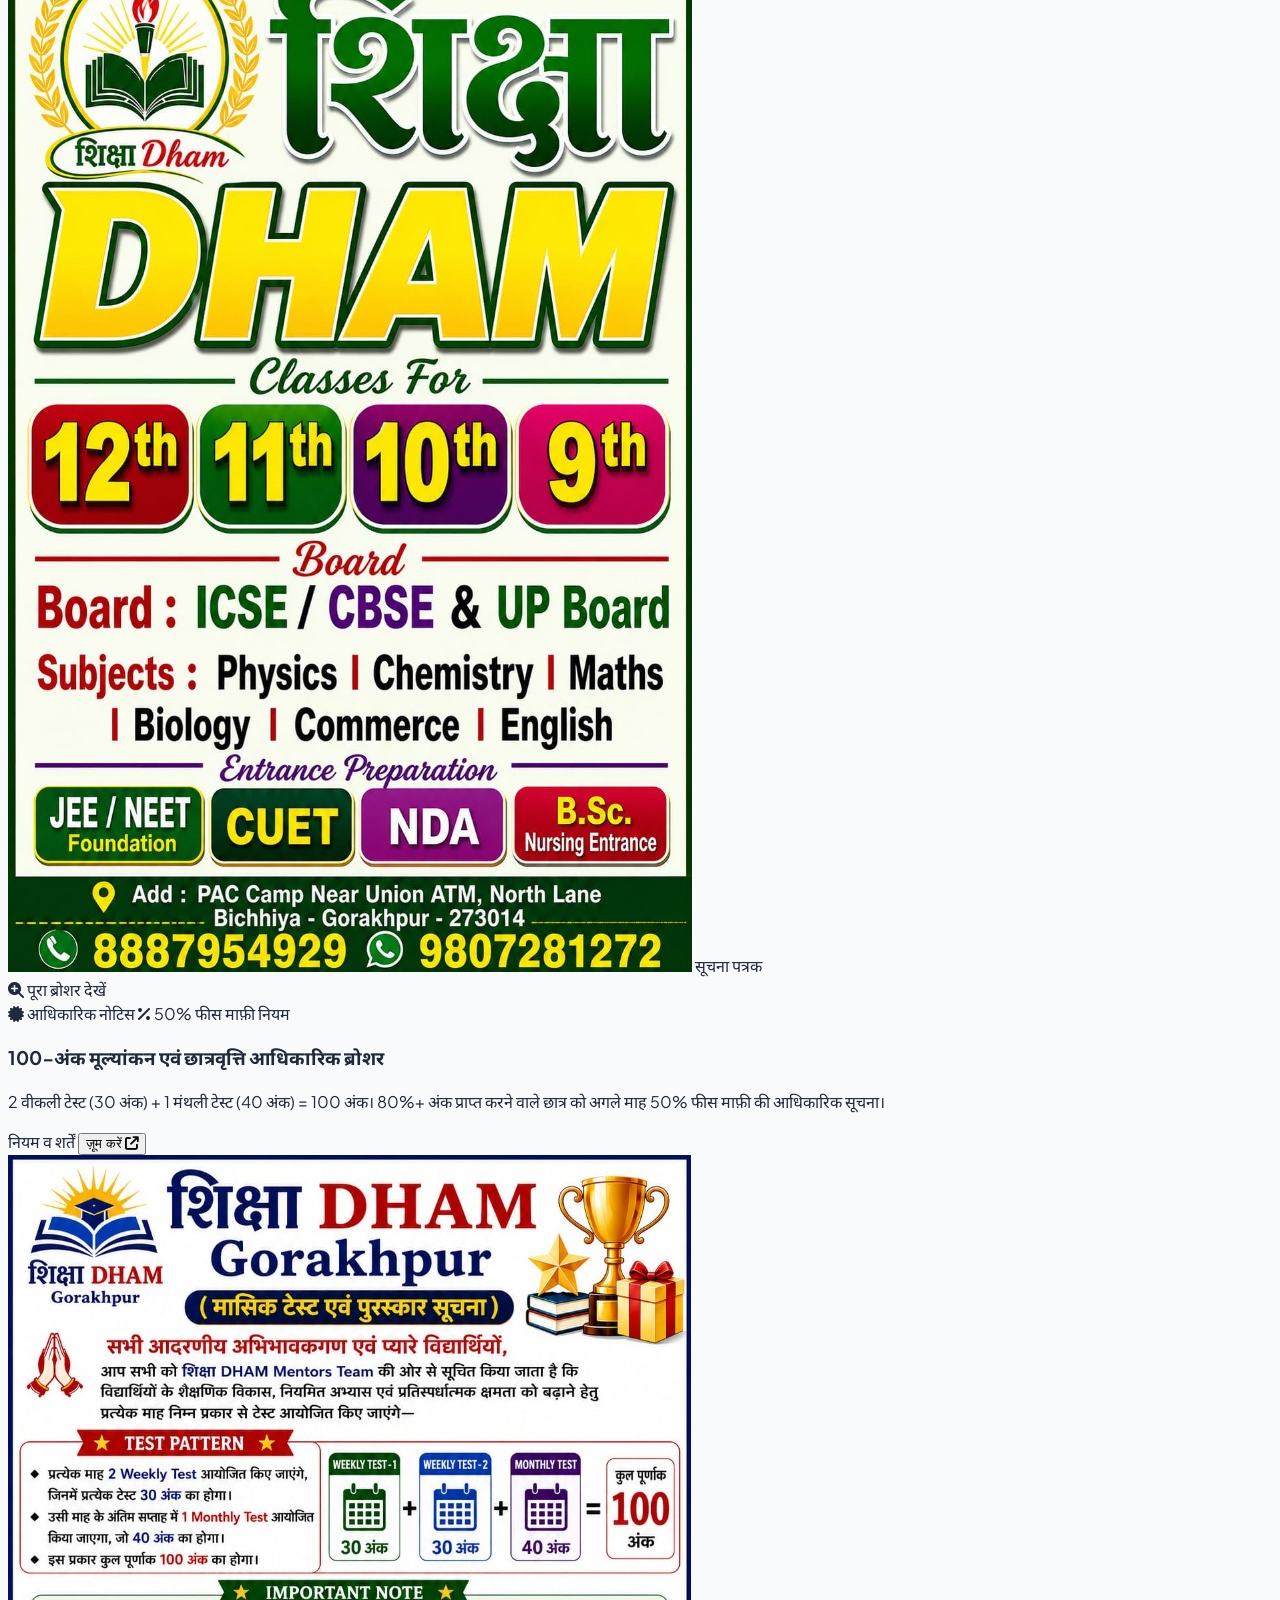
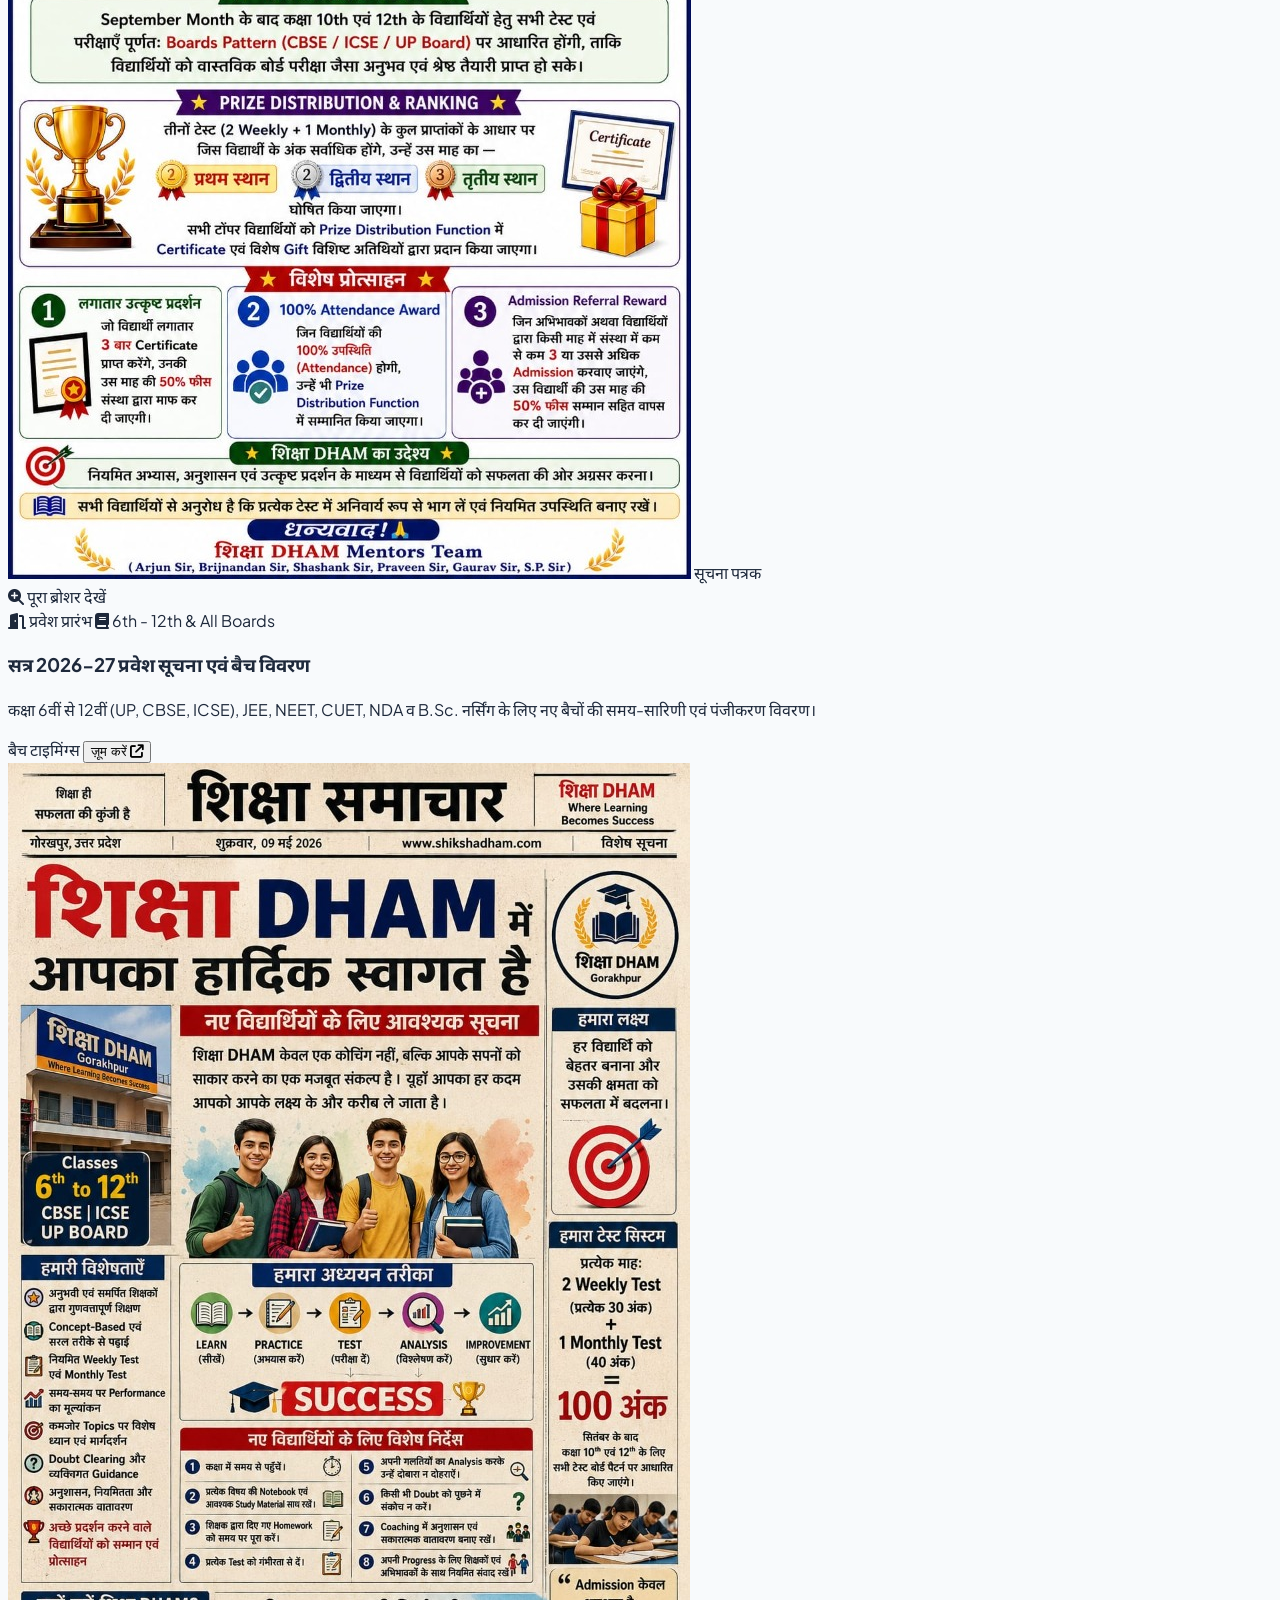
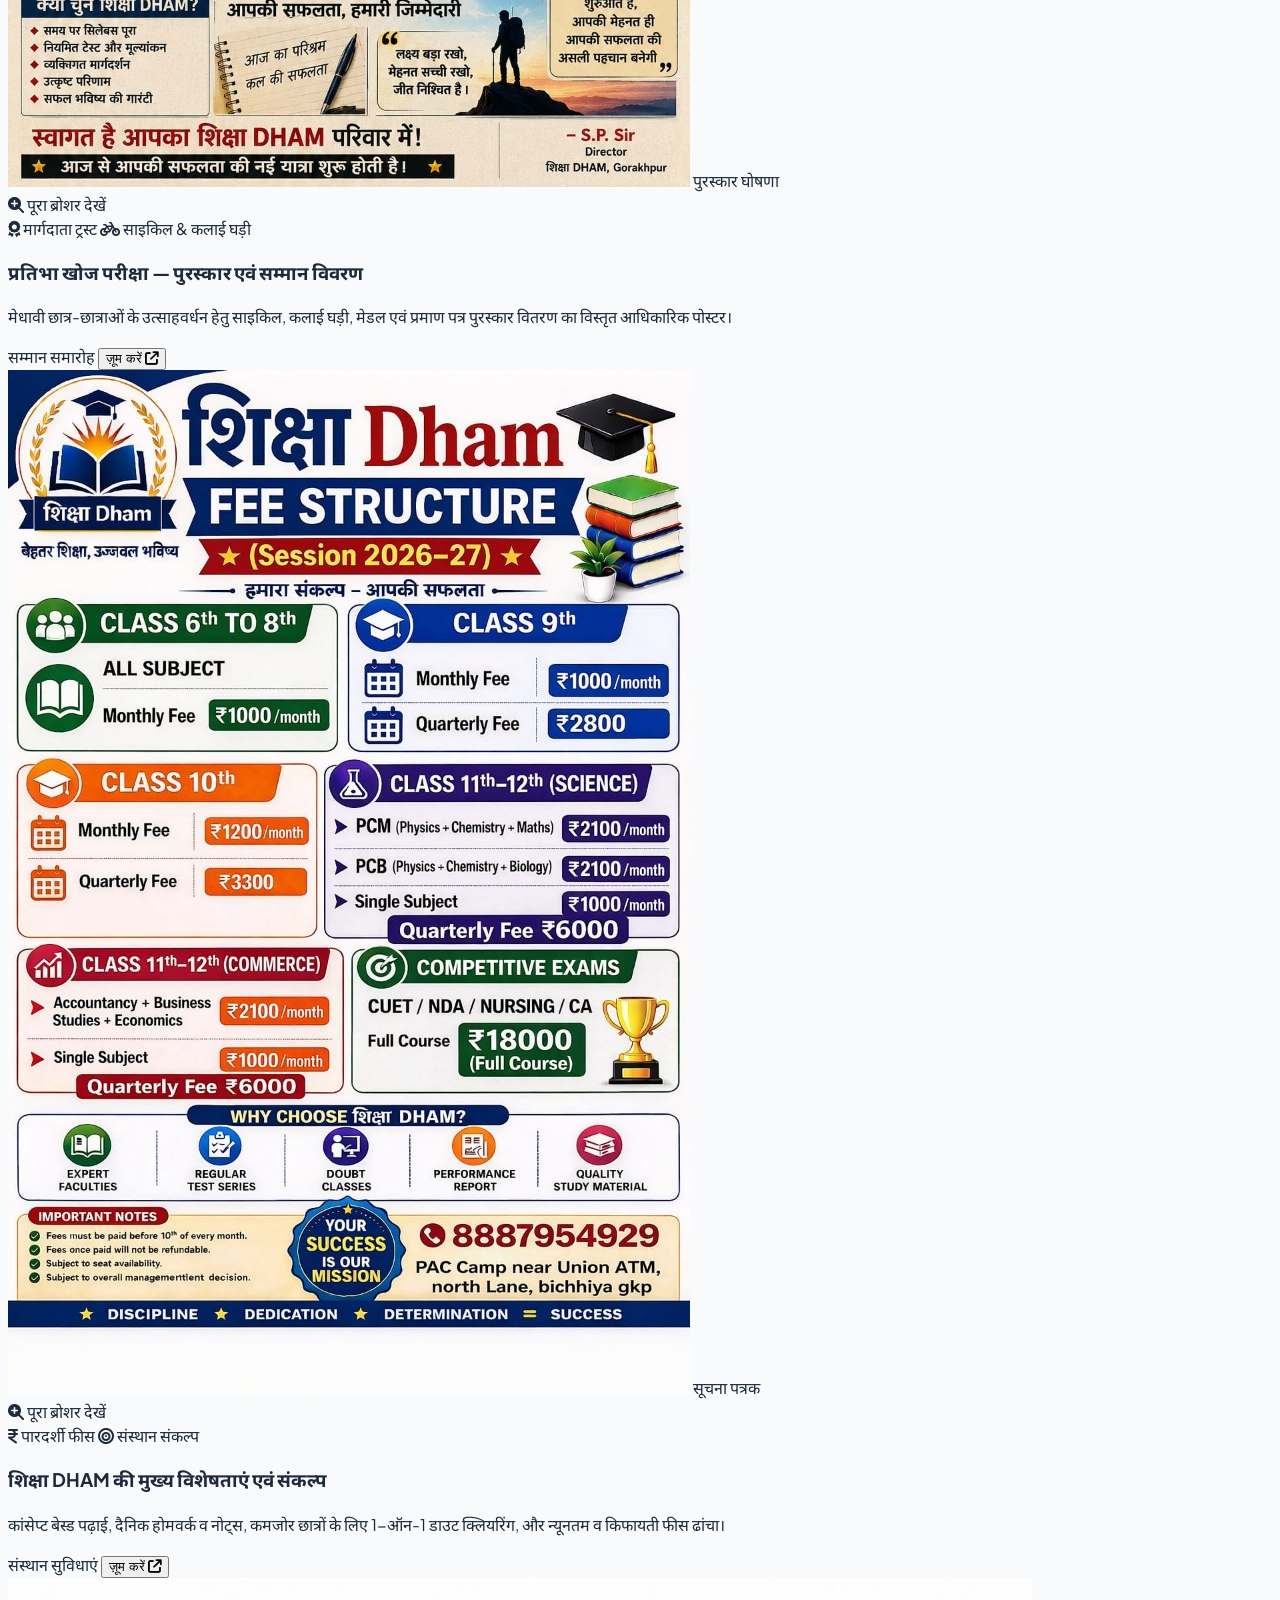
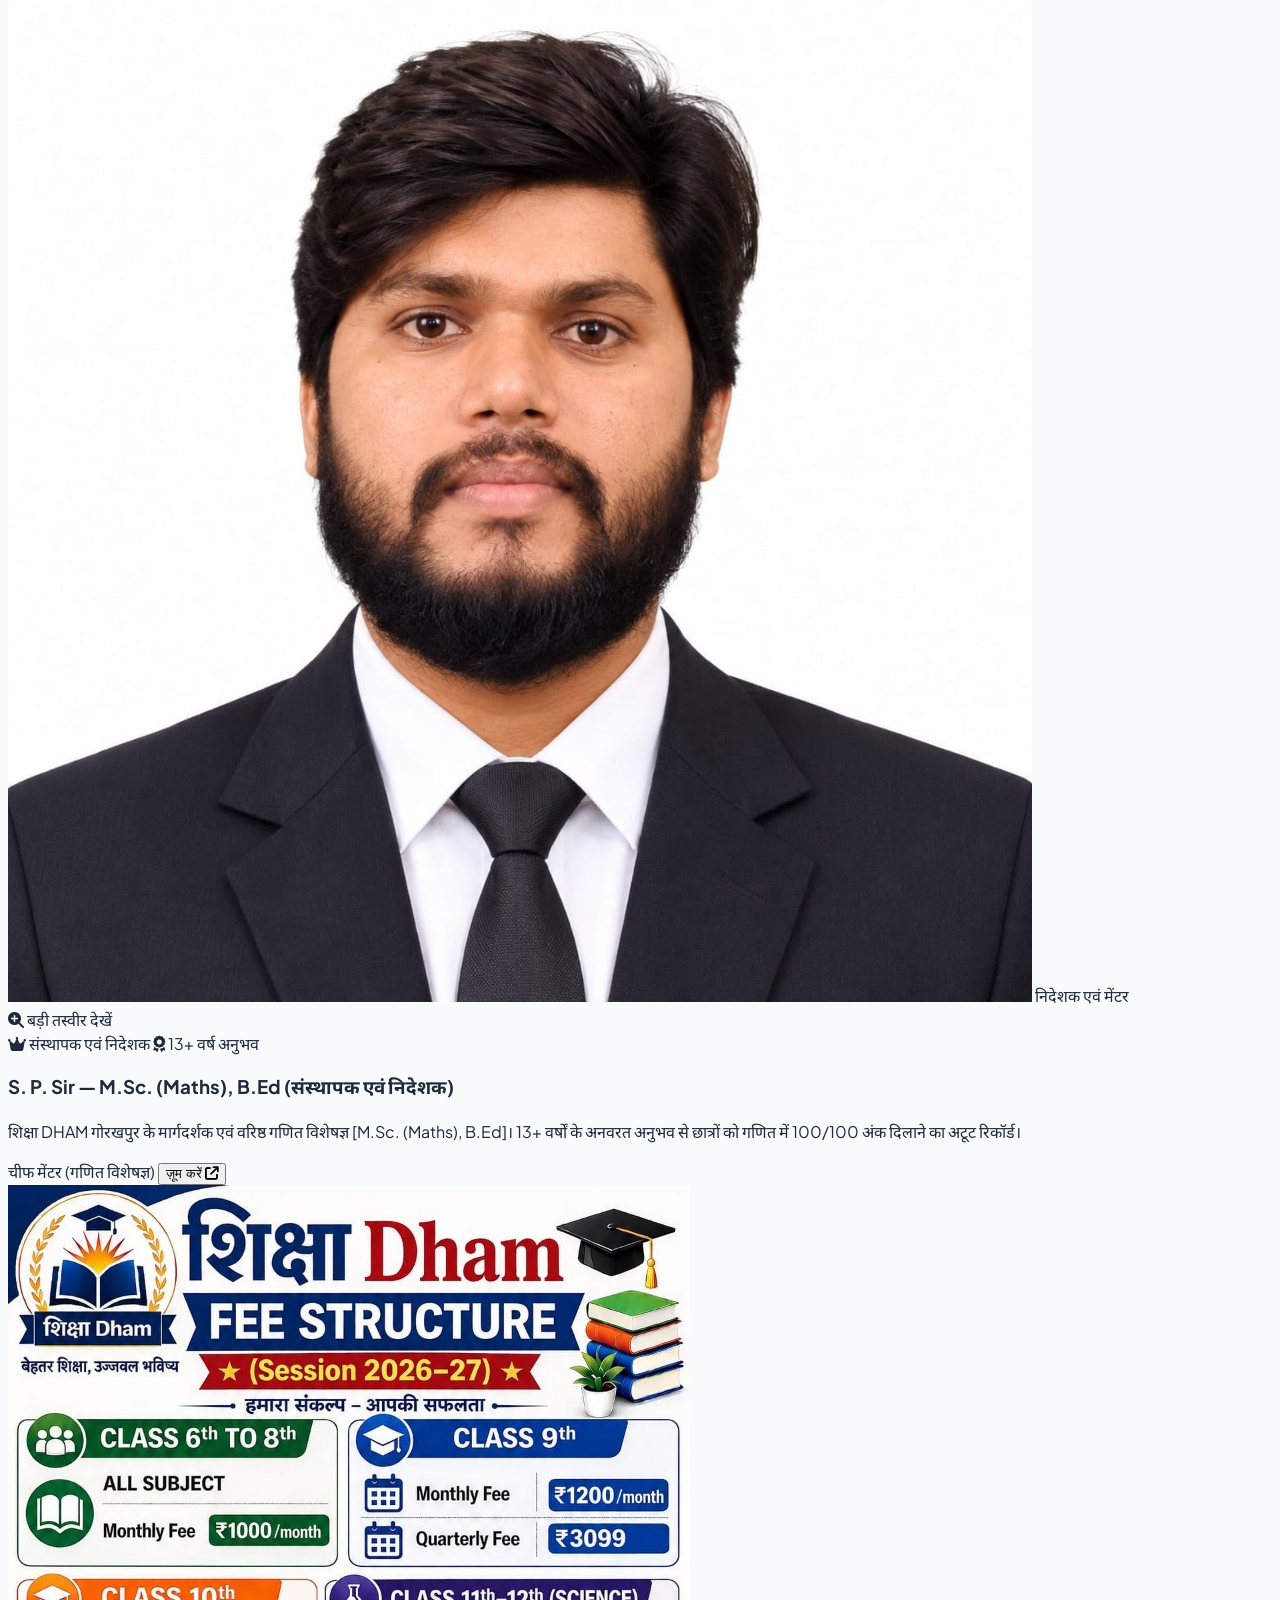
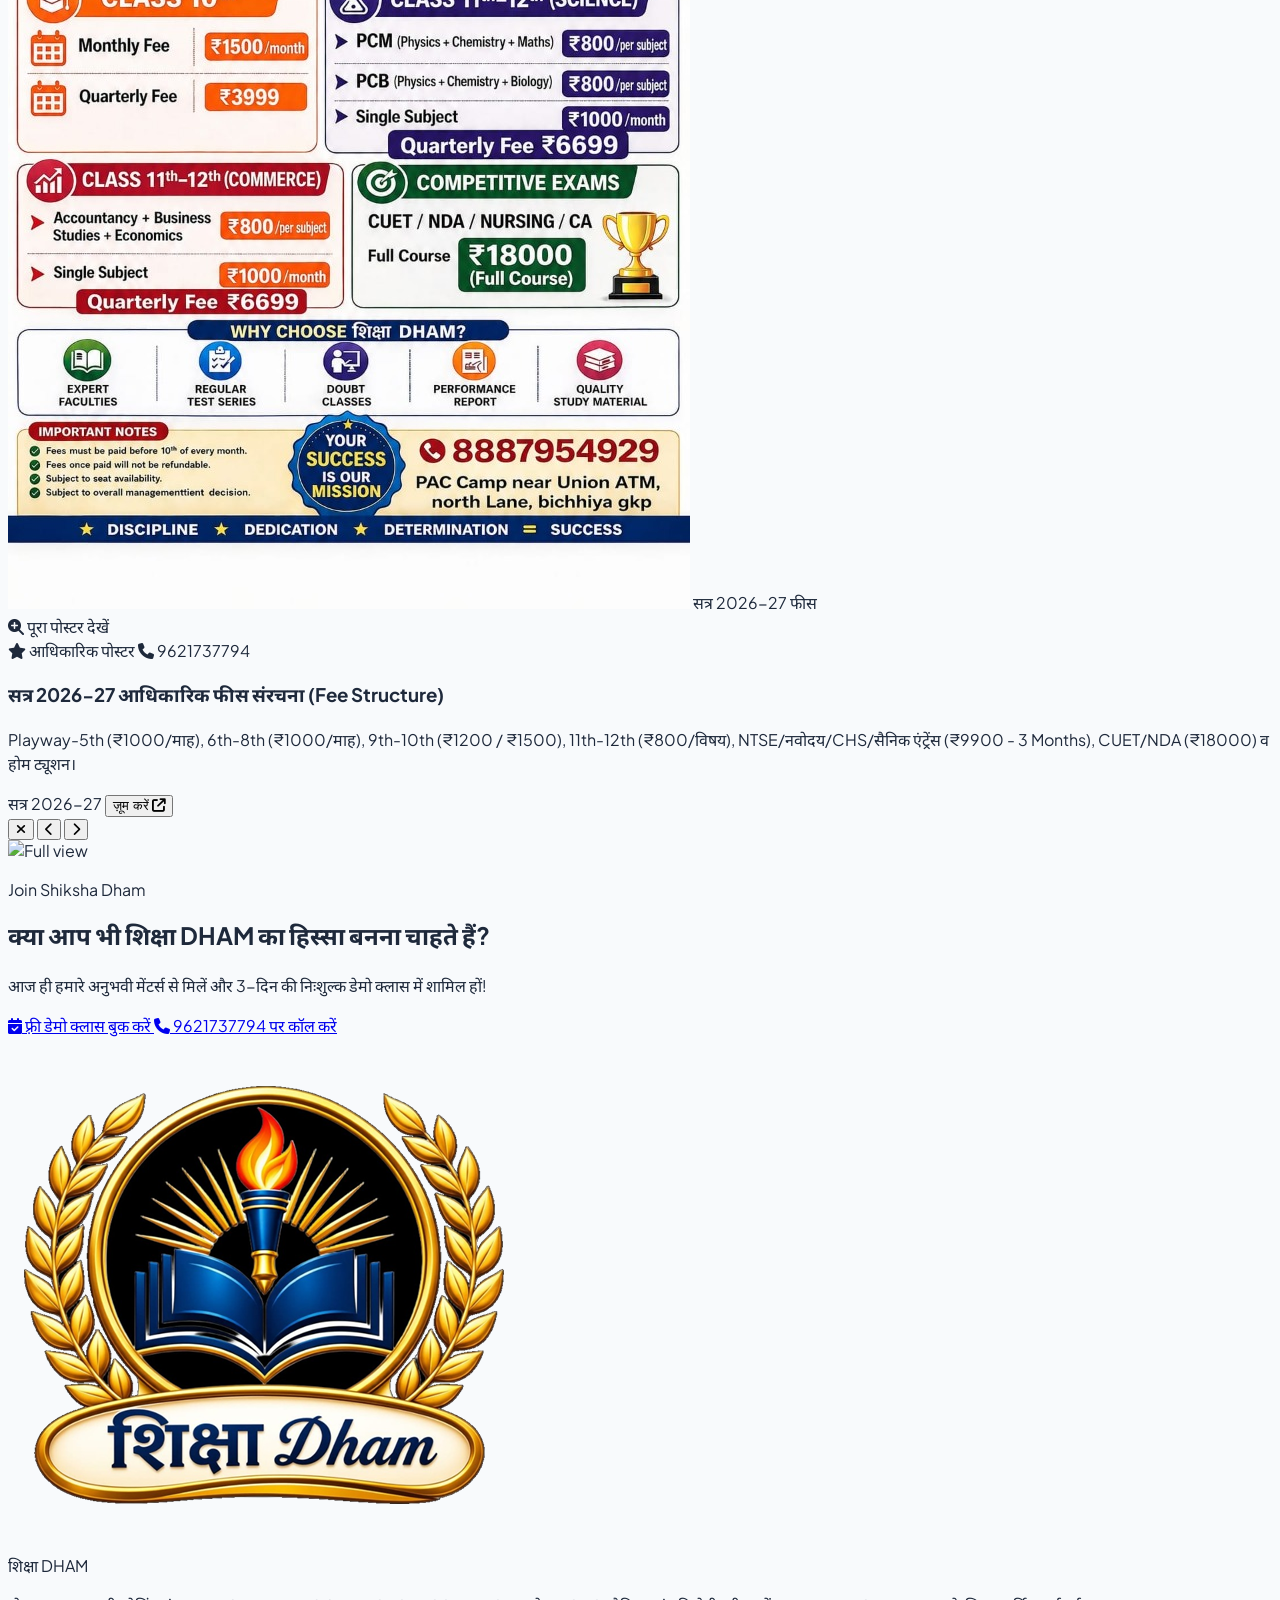
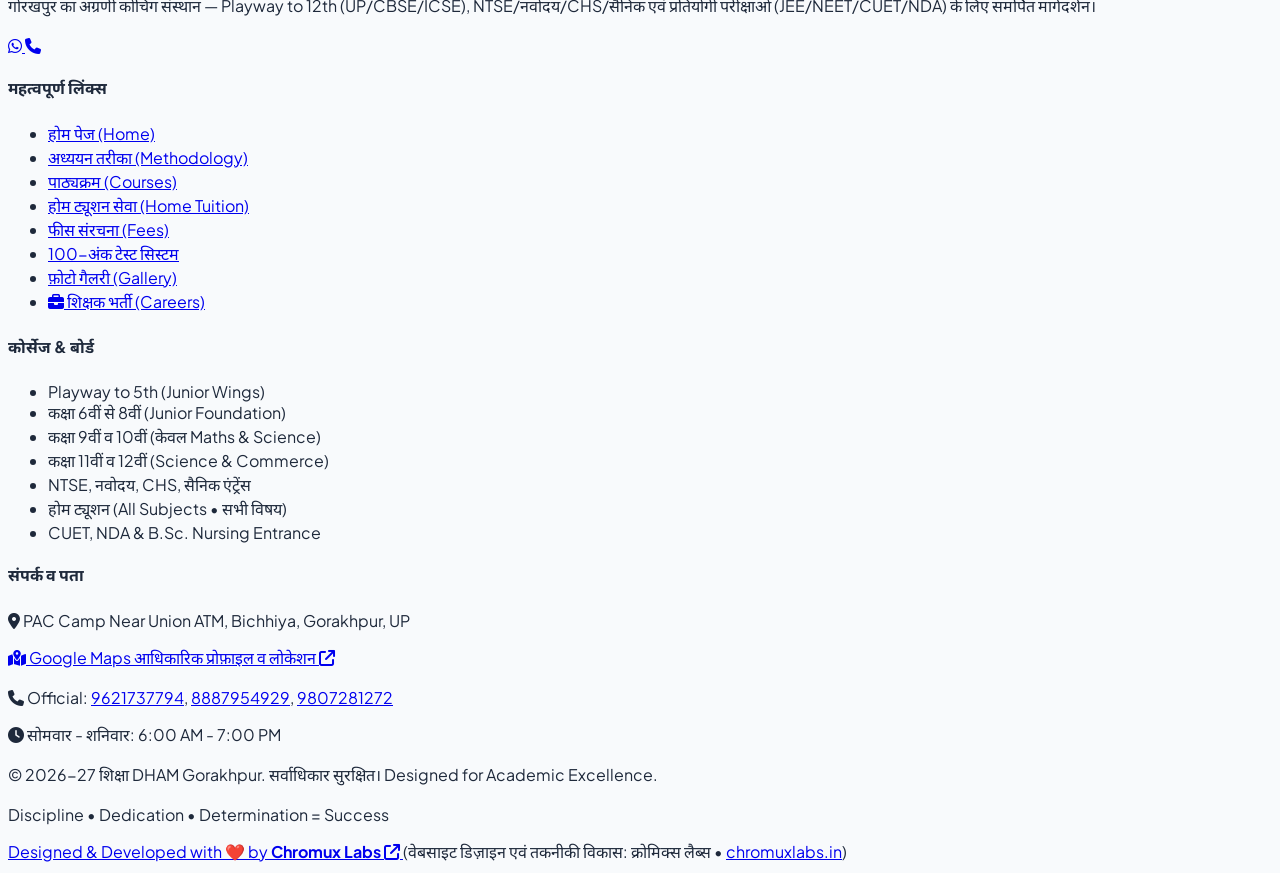
==== commit c55666bf: "feat: add teacher career portal with online application, direct WhatsApp resume send, and Google Job" ====
--- a/gallery.html
+++ b/gallery.html
@@ -137,11 +137,14 @@
   <!-- ================= TOP UTILITY BAR ================= -->
   <div class="bg-brandNavyDark text-slate-200 text-xs sm:text-sm py-2 px-4 border-b border-white/10">
     <div class="max-w-7xl mx-auto flex flex-wrap justify-between items-center gap-2">
-      <div class="flex items-center gap-3">
+      <div class="flex items-center gap-2.5 sm:gap-3">
         <span class="inline-flex items-center gap-1.5 px-2.5 py-0.5 rounded-full text-xs font-semibold bg-brandGold text-brandNavy">
           <i class="fa-solid fa-graduation-cap"></i> Session 2026-27 Admissions Open
         </span>
-        <span class="hidden md:inline-flex items-center gap-1 text-slate-300">
+        <a href="index.html#careers" class="inline-flex items-center gap-1.5 px-2 py-0.5 rounded-none text-xs font-bold uppercase tracking-wider bg-amber-400/20 hover:bg-brandGold text-amber-300 hover:text-brandNavy border border-amber-300/40 transition">
+          <i class="fa-solid fa-briefcase text-brandGold group-hover:text-brandNavy"></i> <span>शिक्षक भर्ती (Careers)</span>
+        </a>
+        <span class="hidden xl:inline-flex items-center gap-1 text-slate-300">
           <i class="fa-solid fa-location-dot text-brandGold"></i> PAC Camp Near Union ATM, Bichhiya, Gorakhpur
         </span>
       </div>
@@ -215,6 +218,9 @@
       <a href="index.html#test-system" class="block font-semibold text-slate-700 hover:text-brandGold py-1">टेस्ट एवं पुरस्कार</a>
       <a href="index.html#faculty" class="block font-semibold text-slate-700 hover:text-brandGold py-1">फैकल्टी टीम (Mentors)</a>
       <a href="gallery.html" class="block font-bold text-amber-800 bg-amber-50 px-3 py-1.5 rounded-none border border-amber-200">🖼️ फ़ोटो गैलरी (Gallery)</a>
+      <a href="index.html#careers" class="block font-bold text-amber-900 bg-amber-50 px-3 py-2 rounded-none border border-amber-300">
+        <i class="fa-solid fa-briefcase text-amber-700 mr-1.5"></i> शिक्षक भर्ती (Career - Join as Teacher)
+      </a>
       <a href="index.html#contact" class="block font-semibold text-slate-700 hover:text-brandGold py-1">संपर्क करें (Contact)</a>
     </div>
   </header>
@@ -785,6 +791,7 @@
             <li><a href="index.html#fees" class="hover:text-brandGold transition">फीस संरचना (Fees)</a></li>
             <li><a href="index.html#test-system" class="hover:text-brandGold transition">100-अंक टेस्ट सिस्टम</a></li>
             <li><a href="gallery.html" class="text-brandGold font-bold">फ़ोटो गैलरी (Gallery)</a></li>
+            <li><a href="index.html#careers" class="text-amber-300 font-bold hover:underline flex items-center gap-1.5"><i class="fa-solid fa-briefcase text-brandGold"></i> <span>शिक्षक भर्ती (Careers)</span></a></li>
           </ul>
         </div>
 
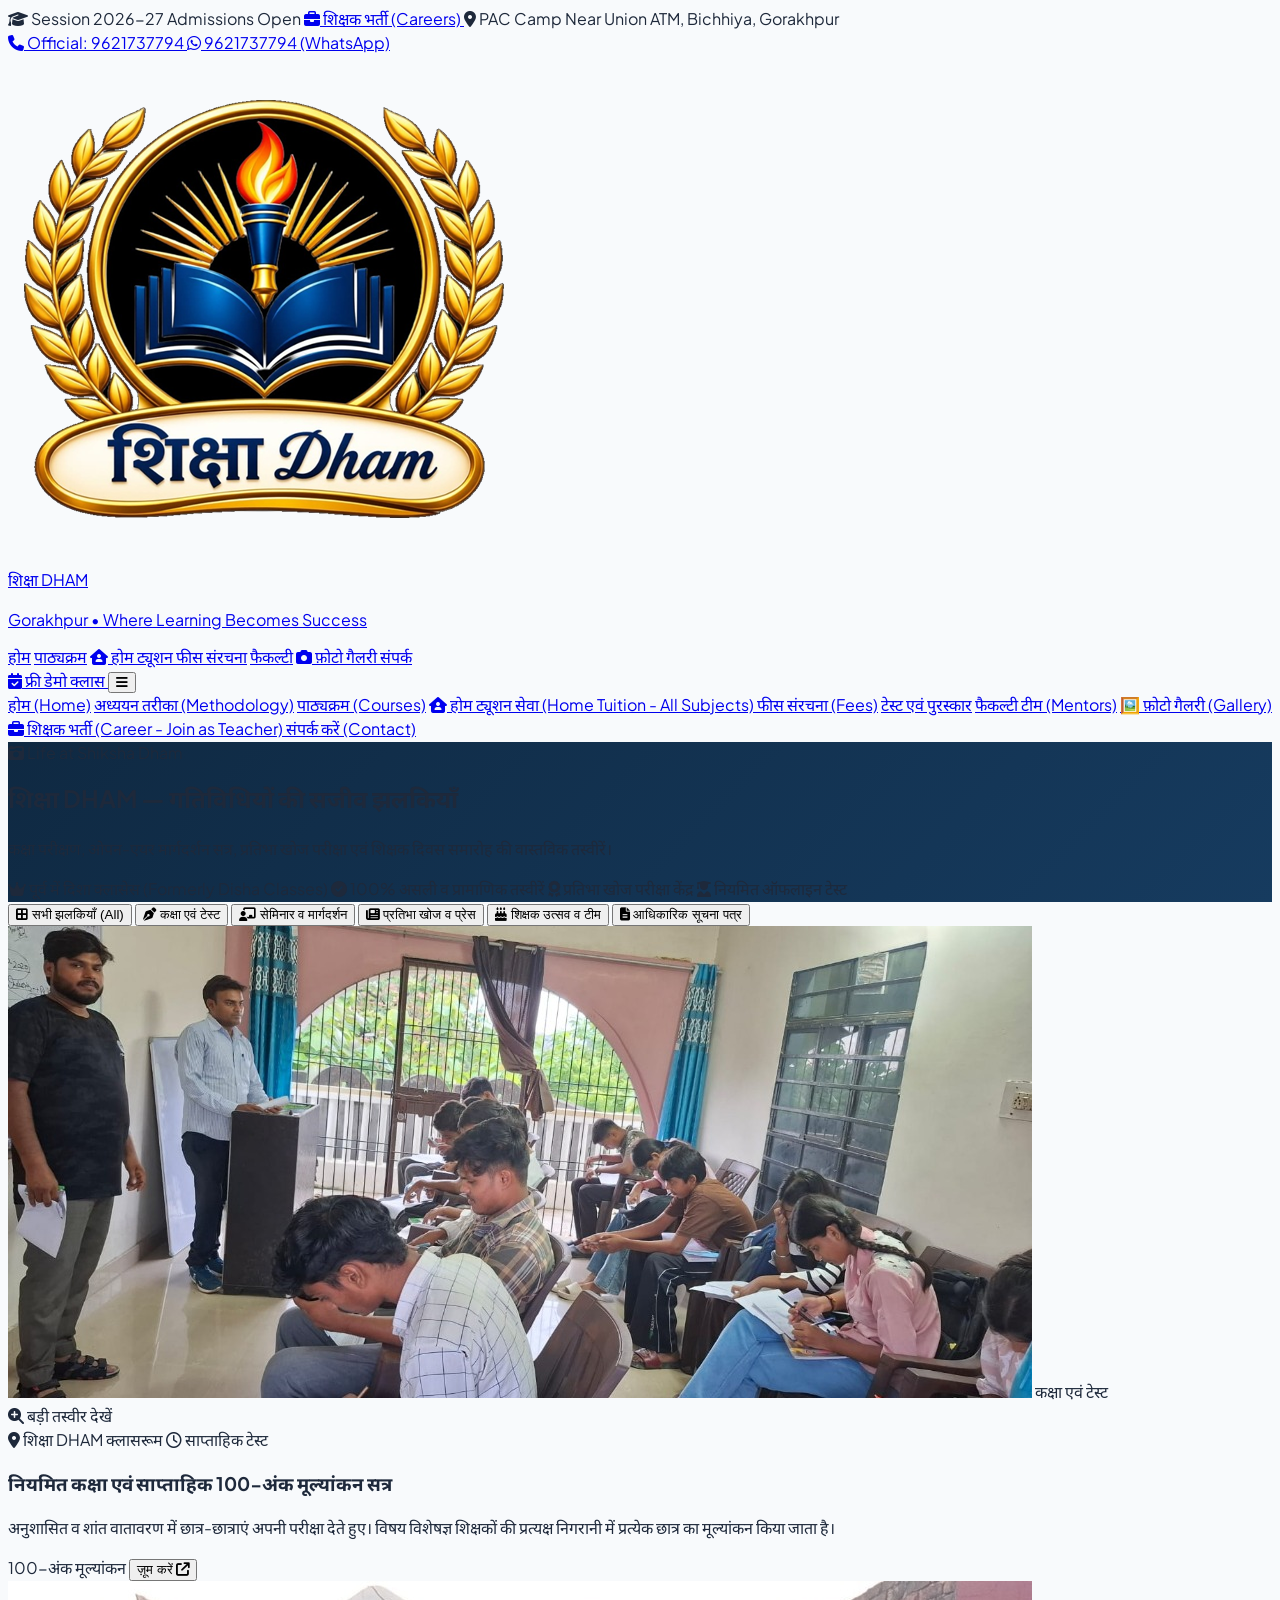
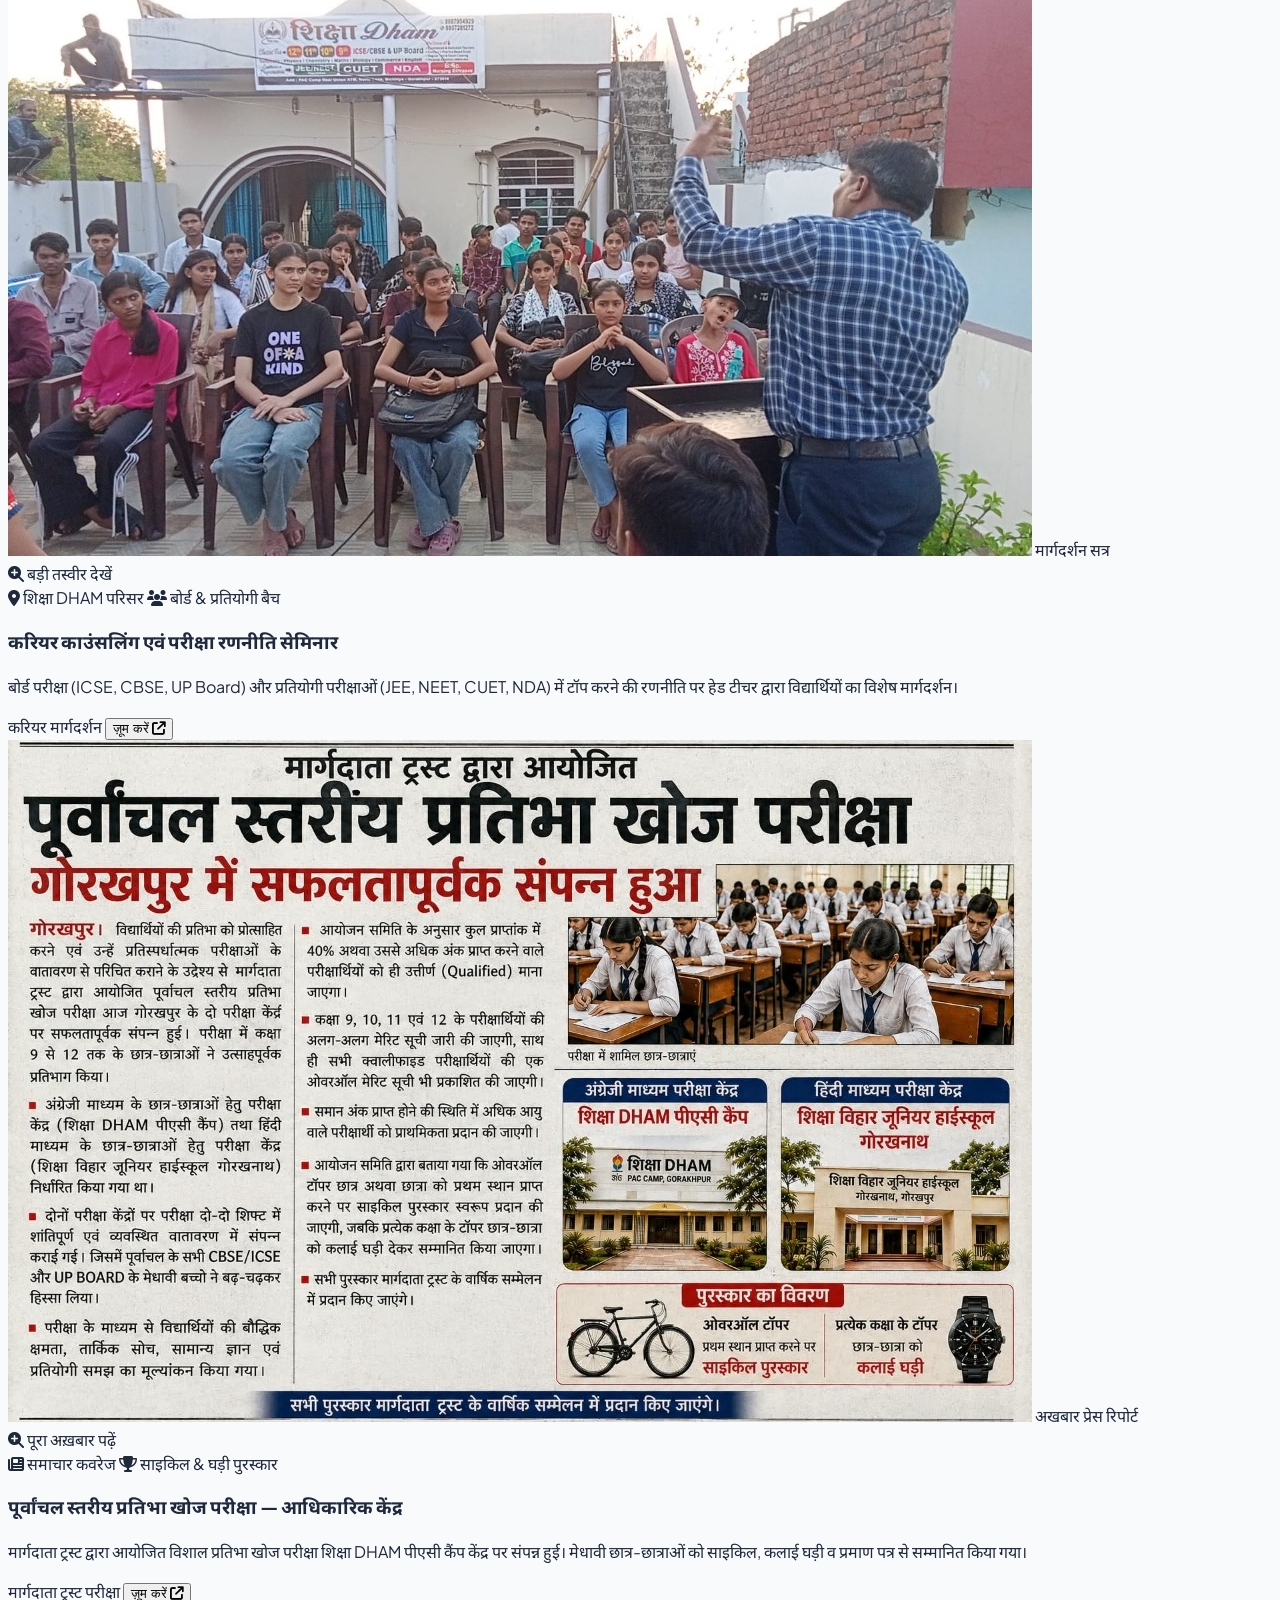
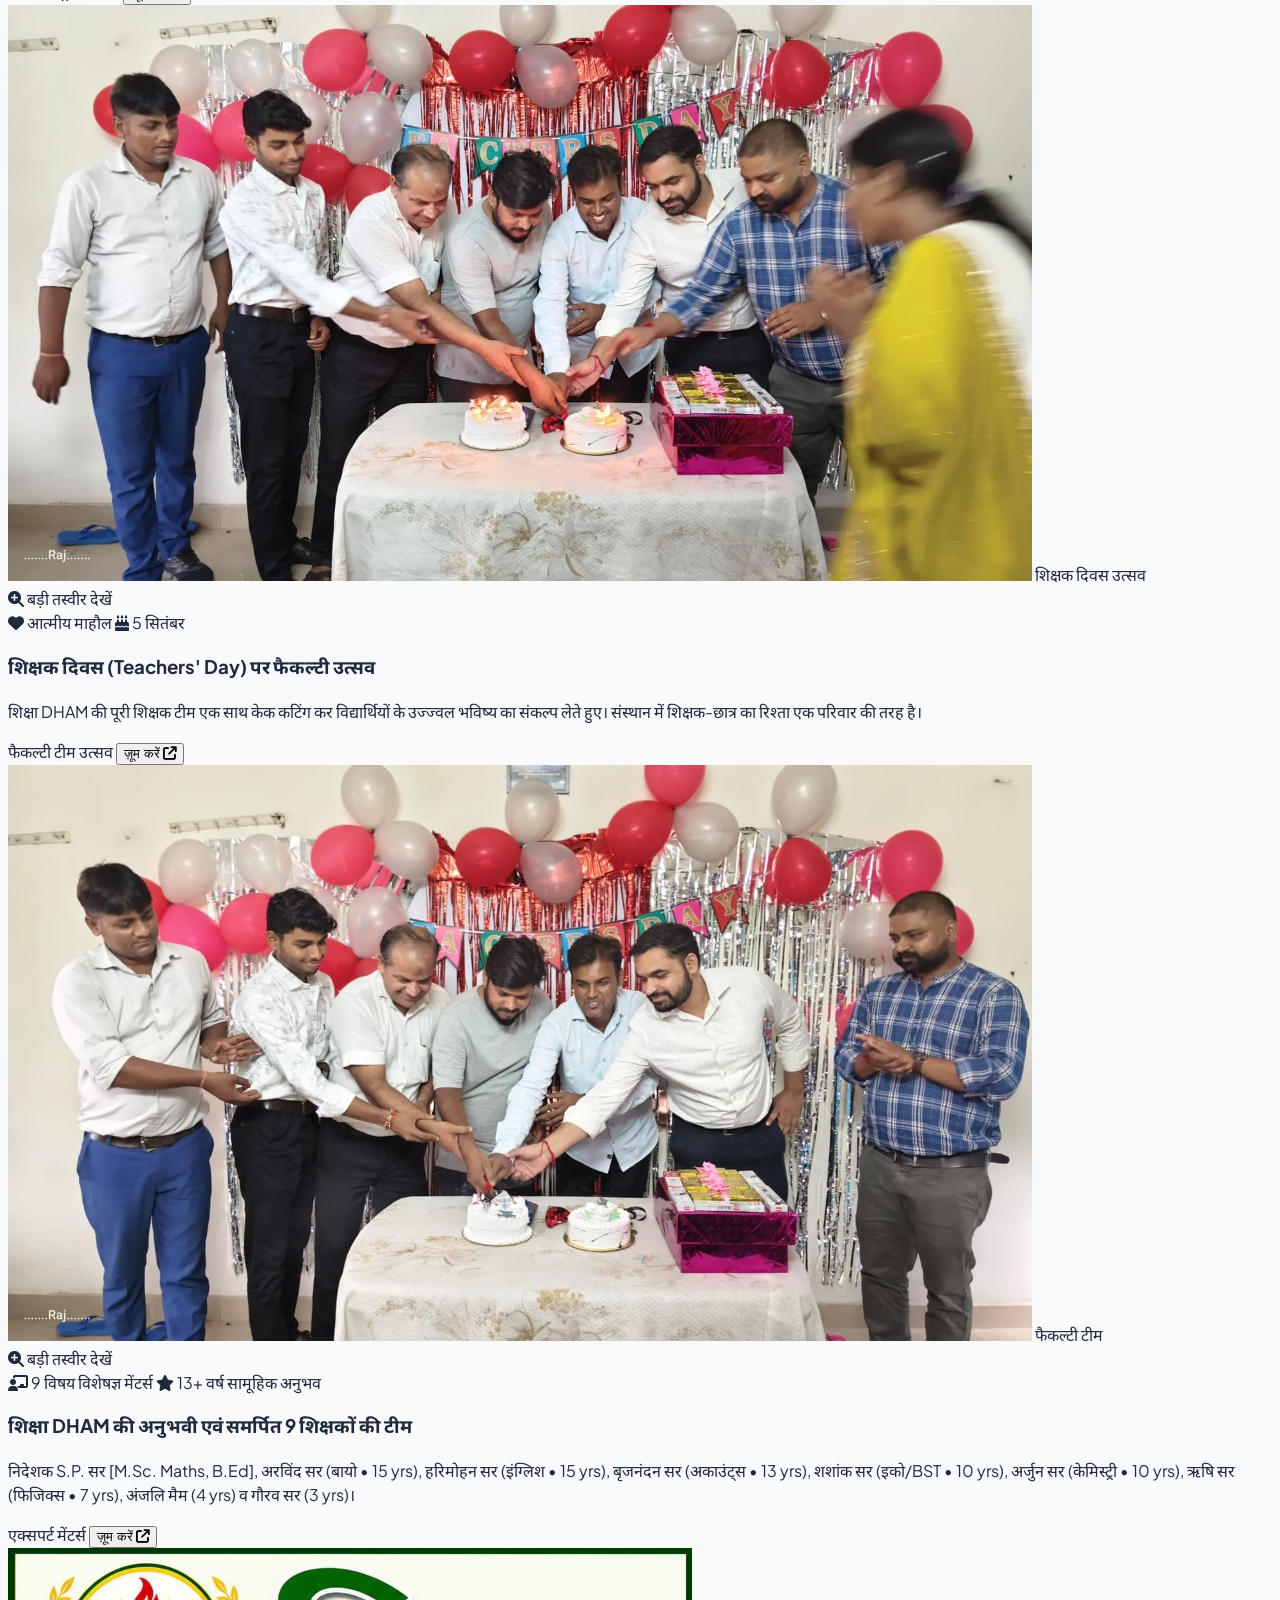
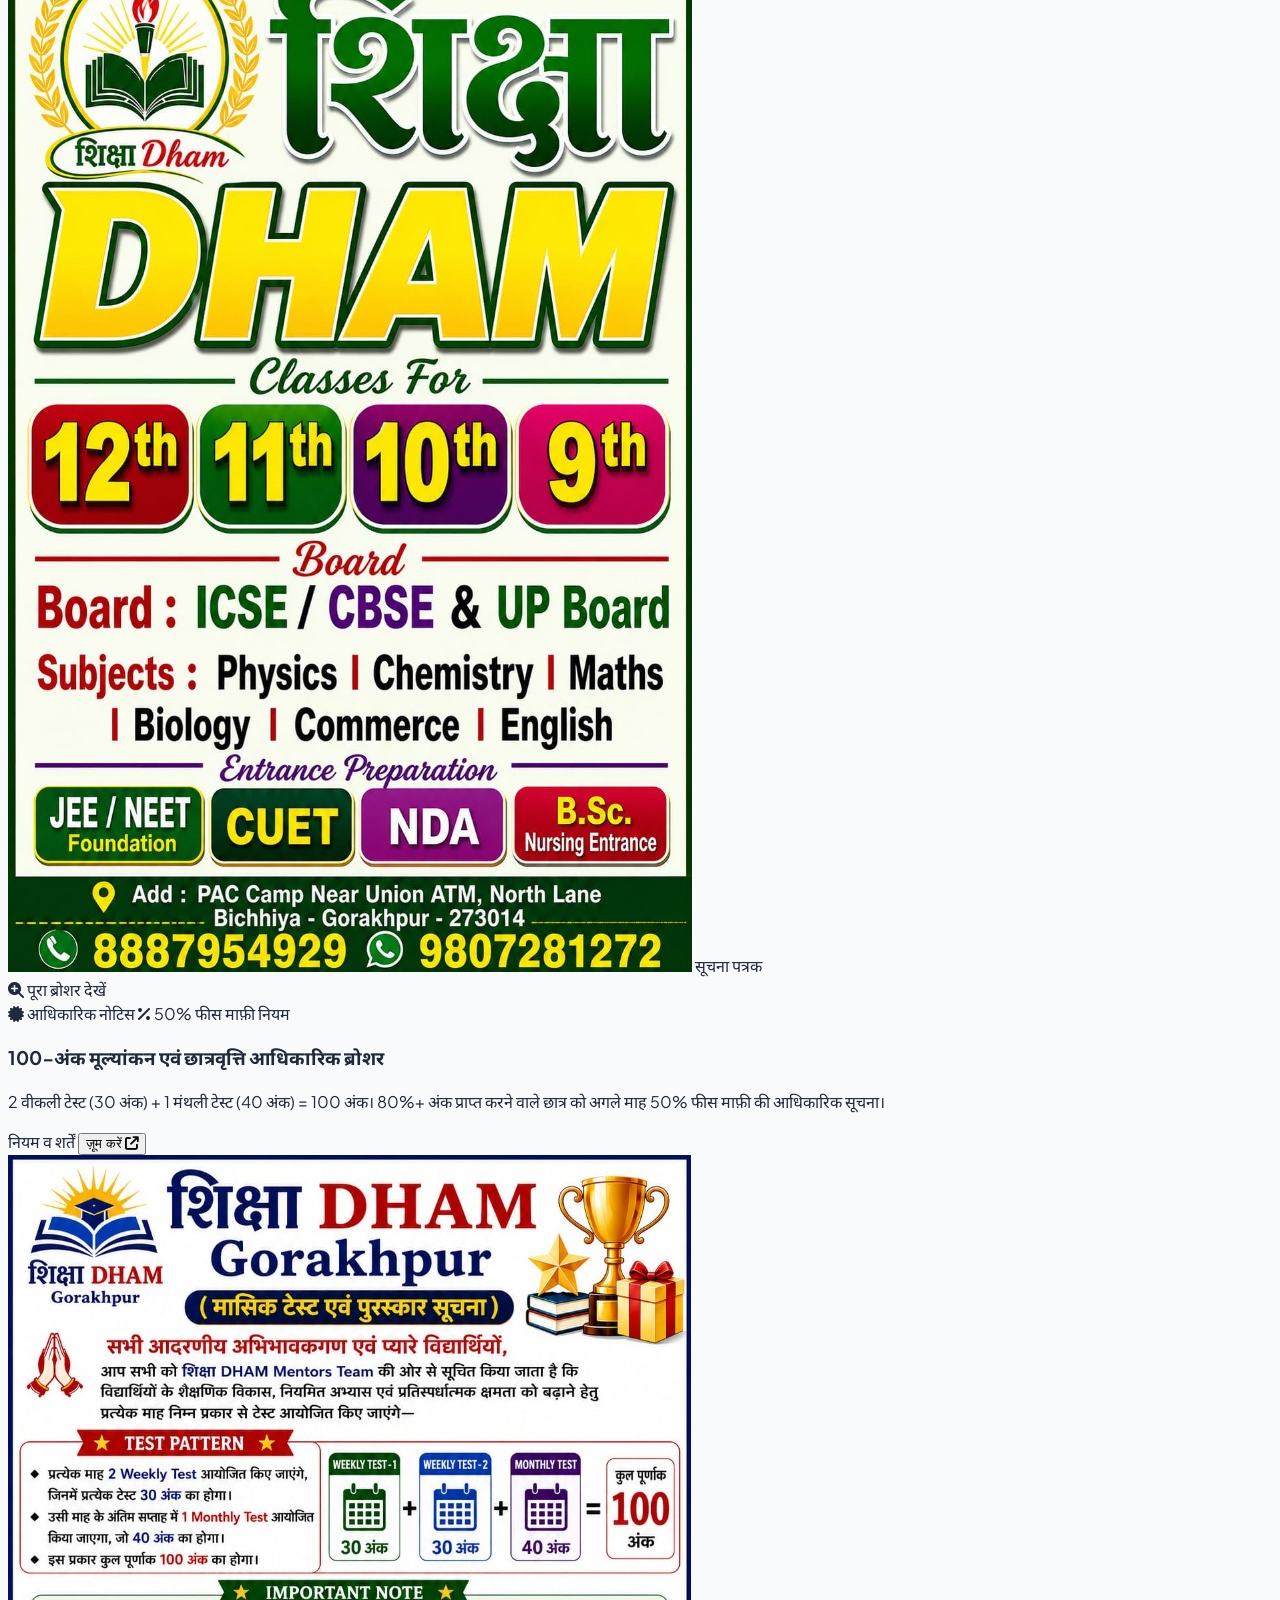
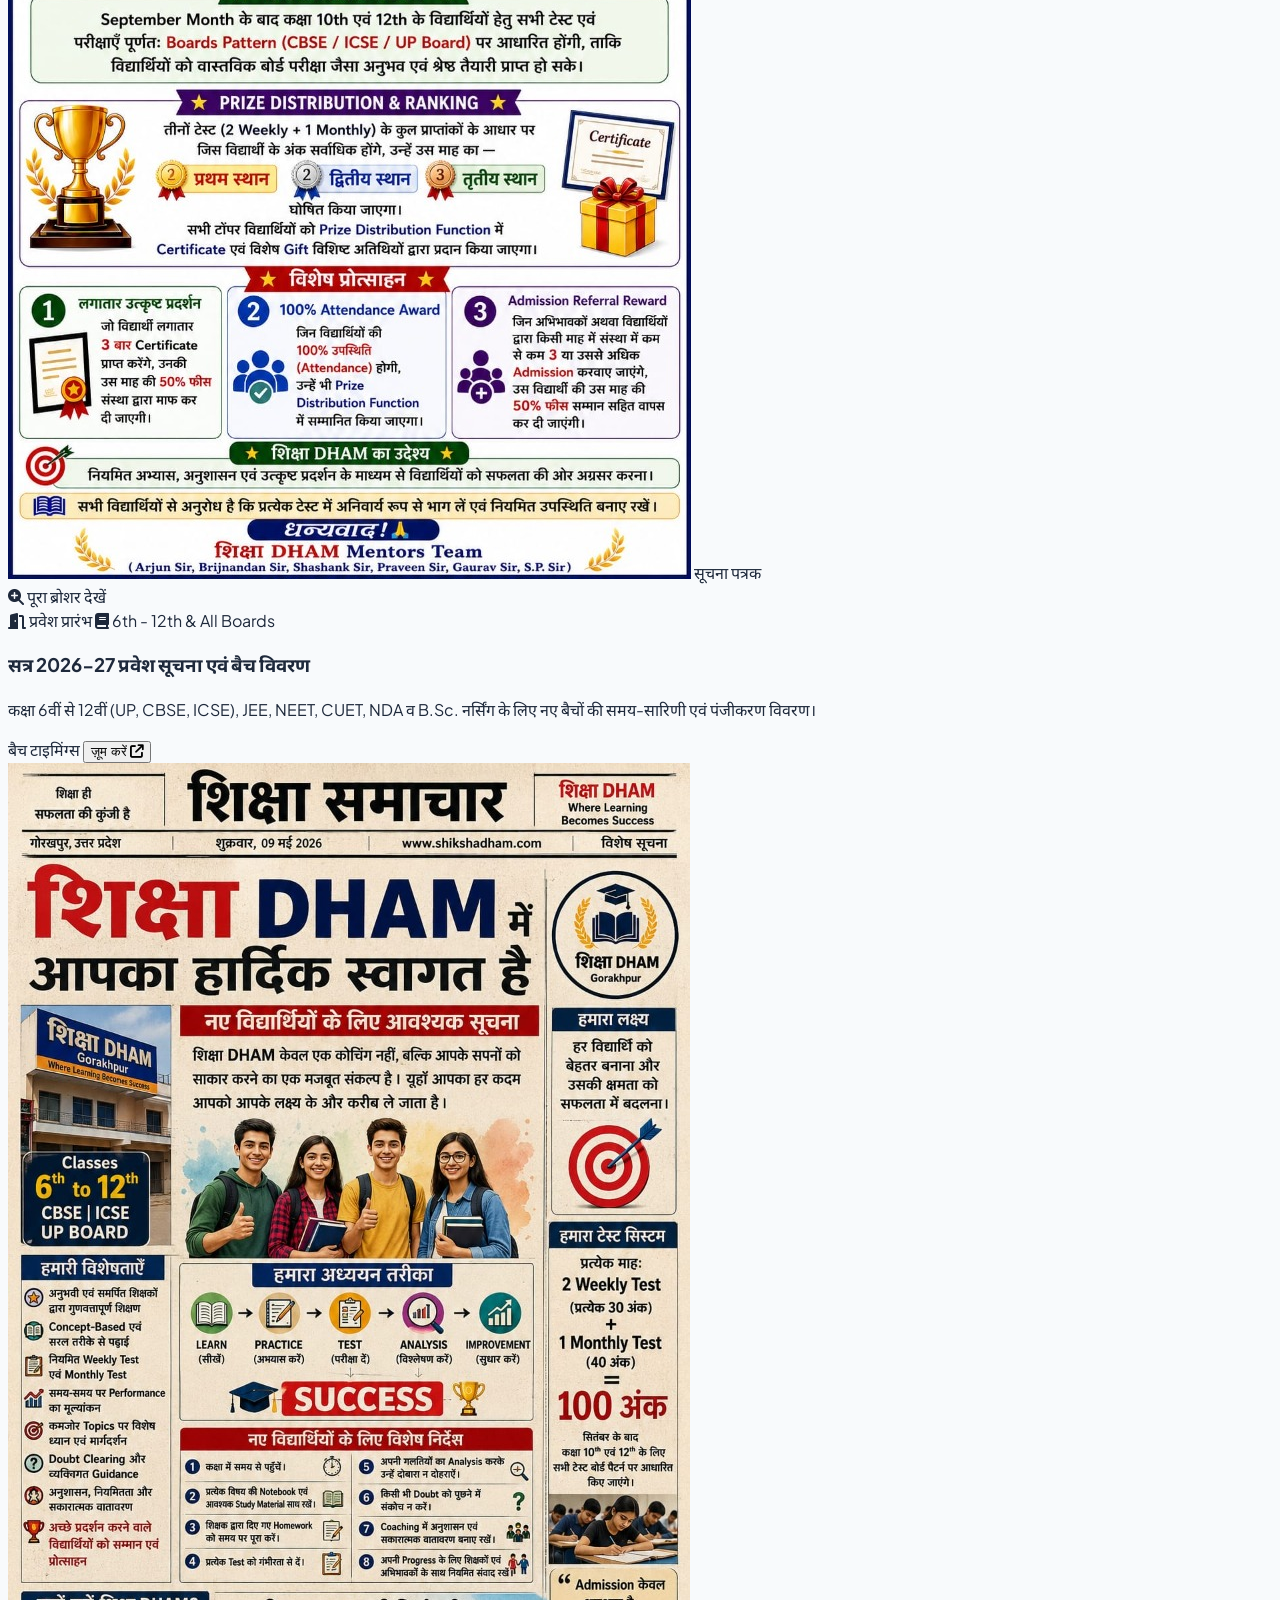
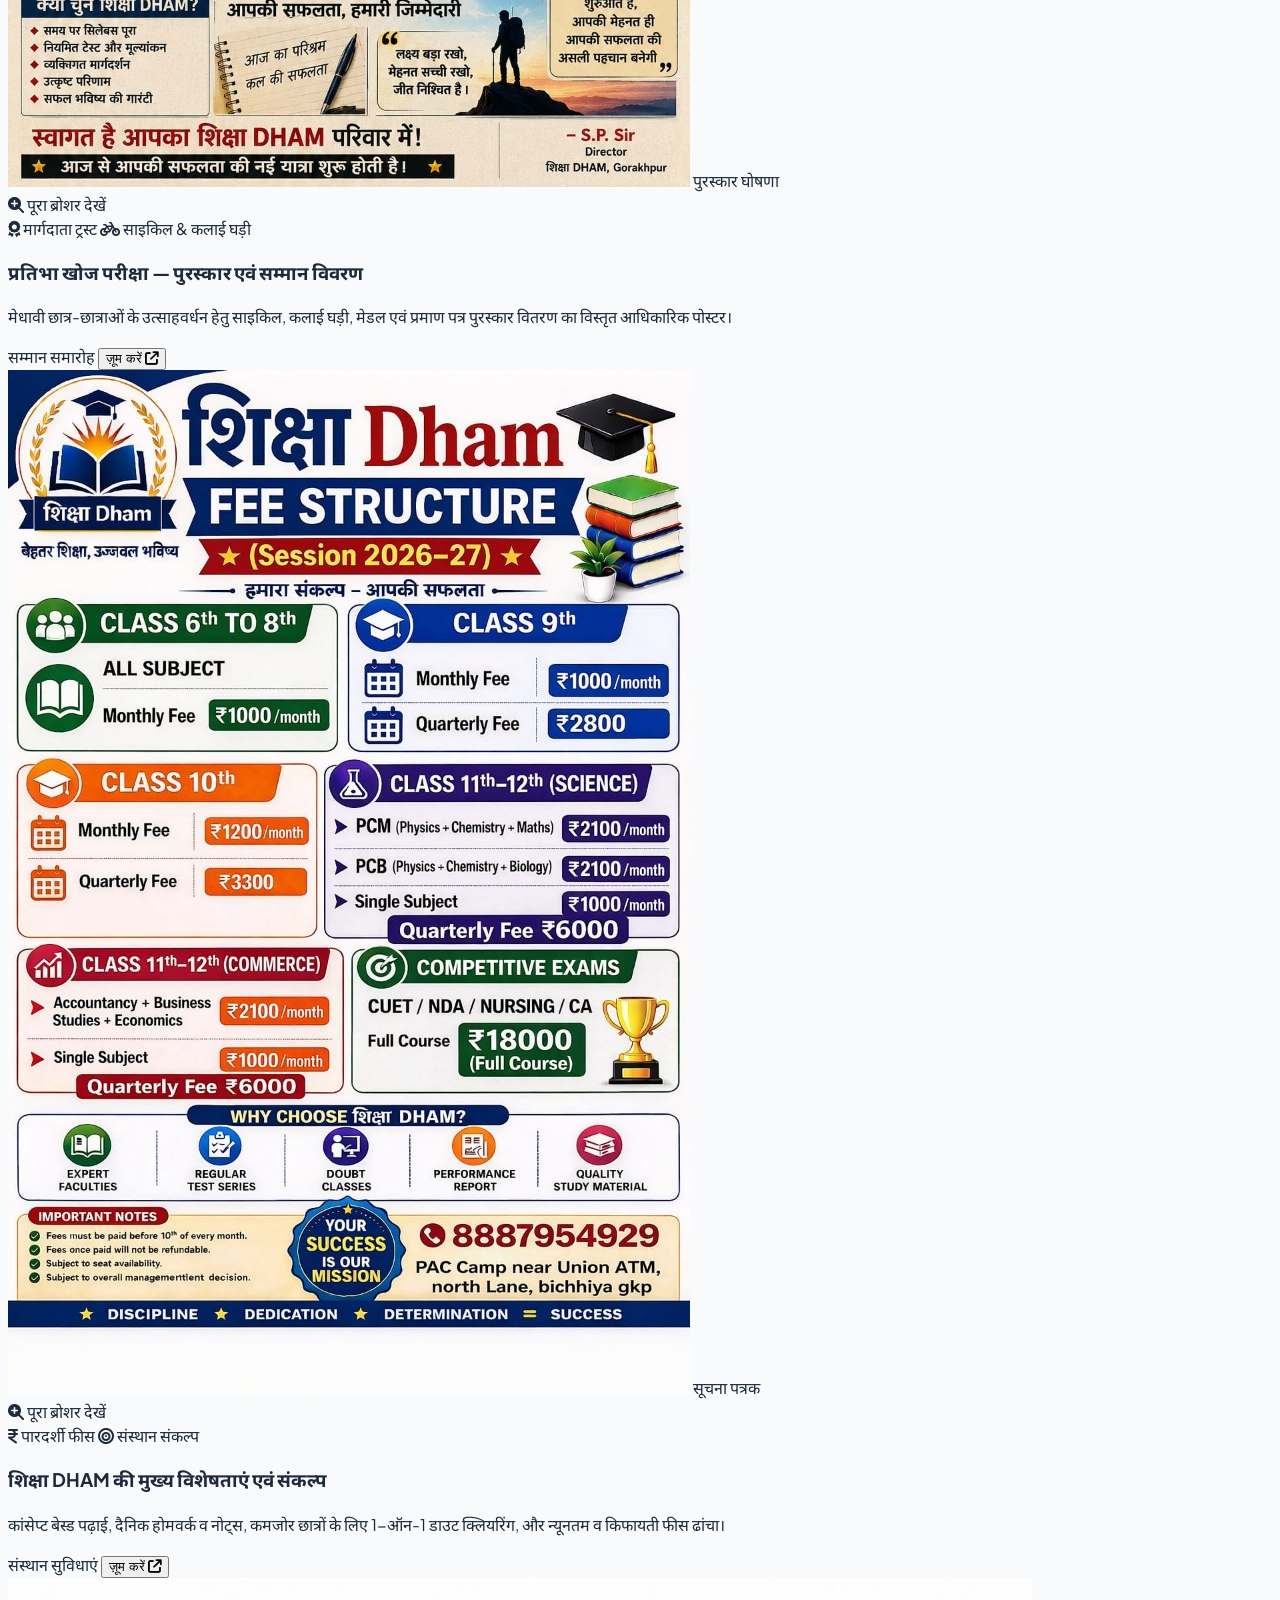
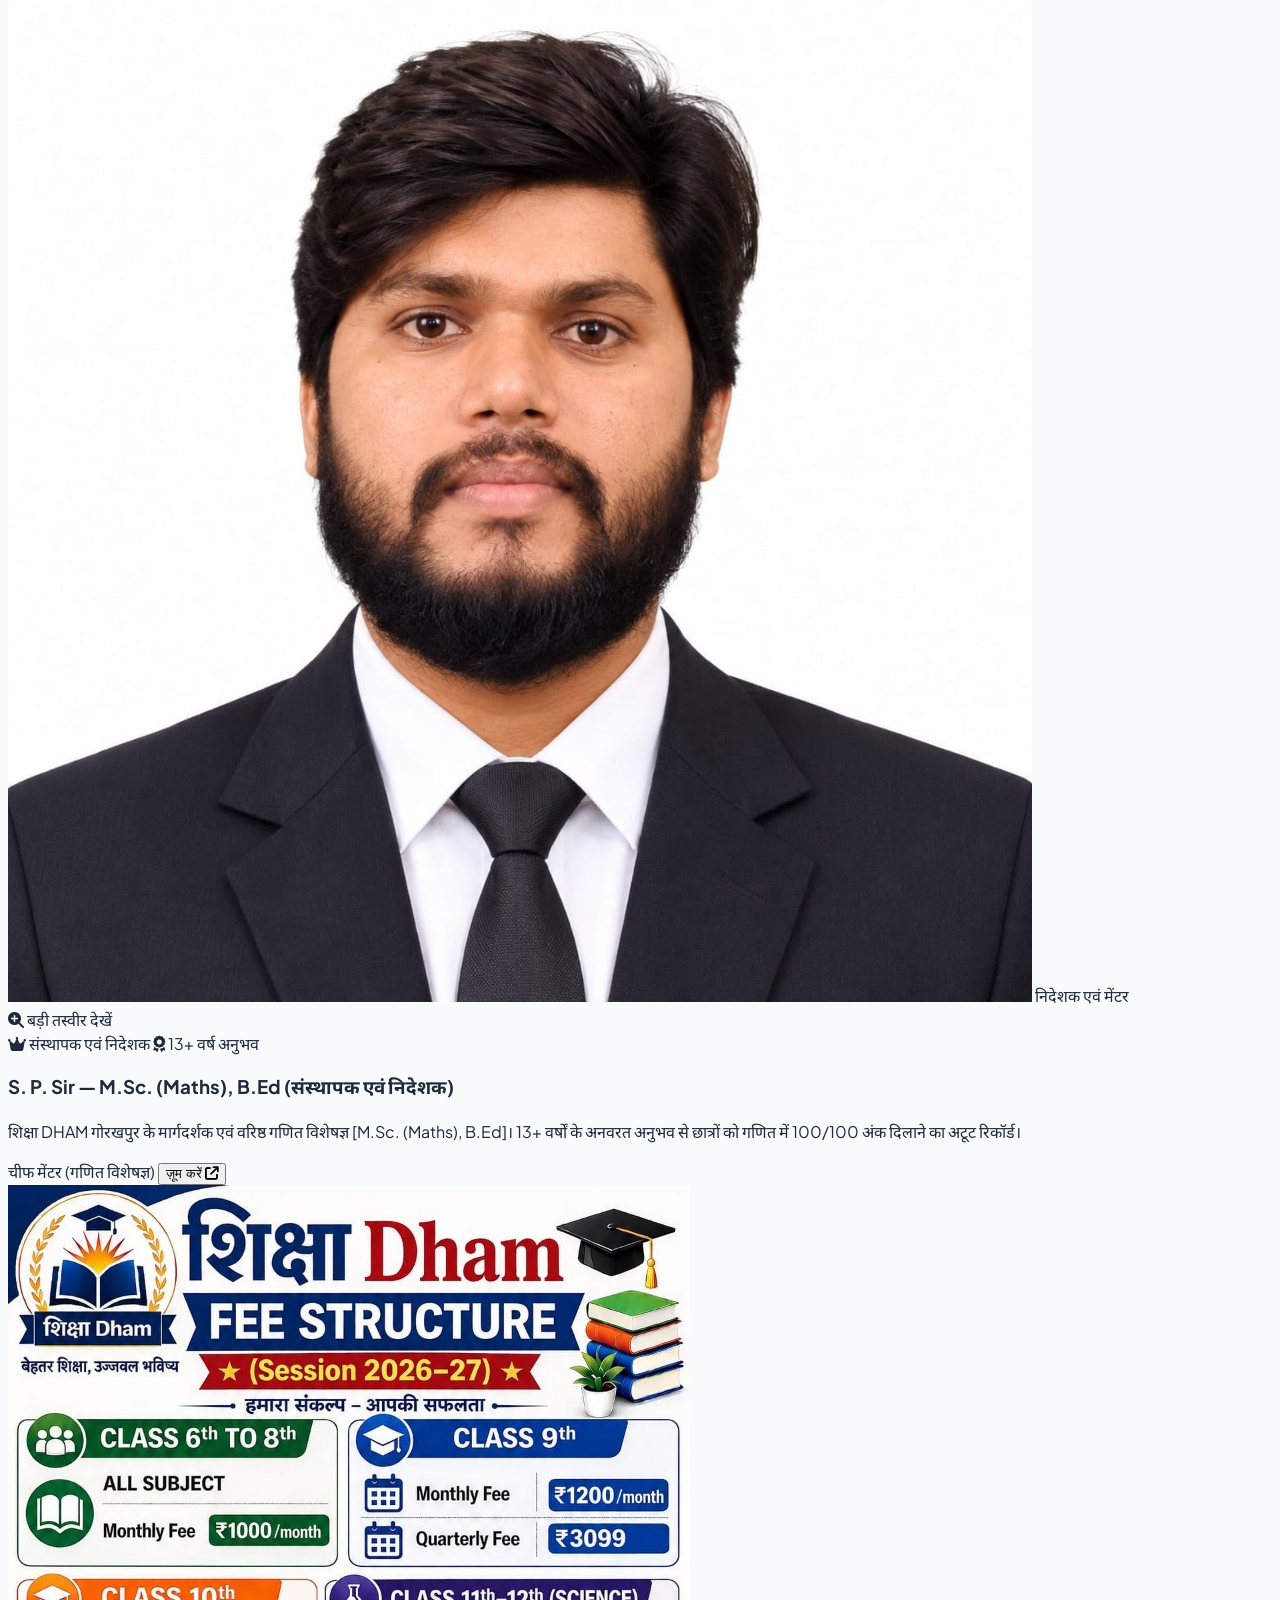
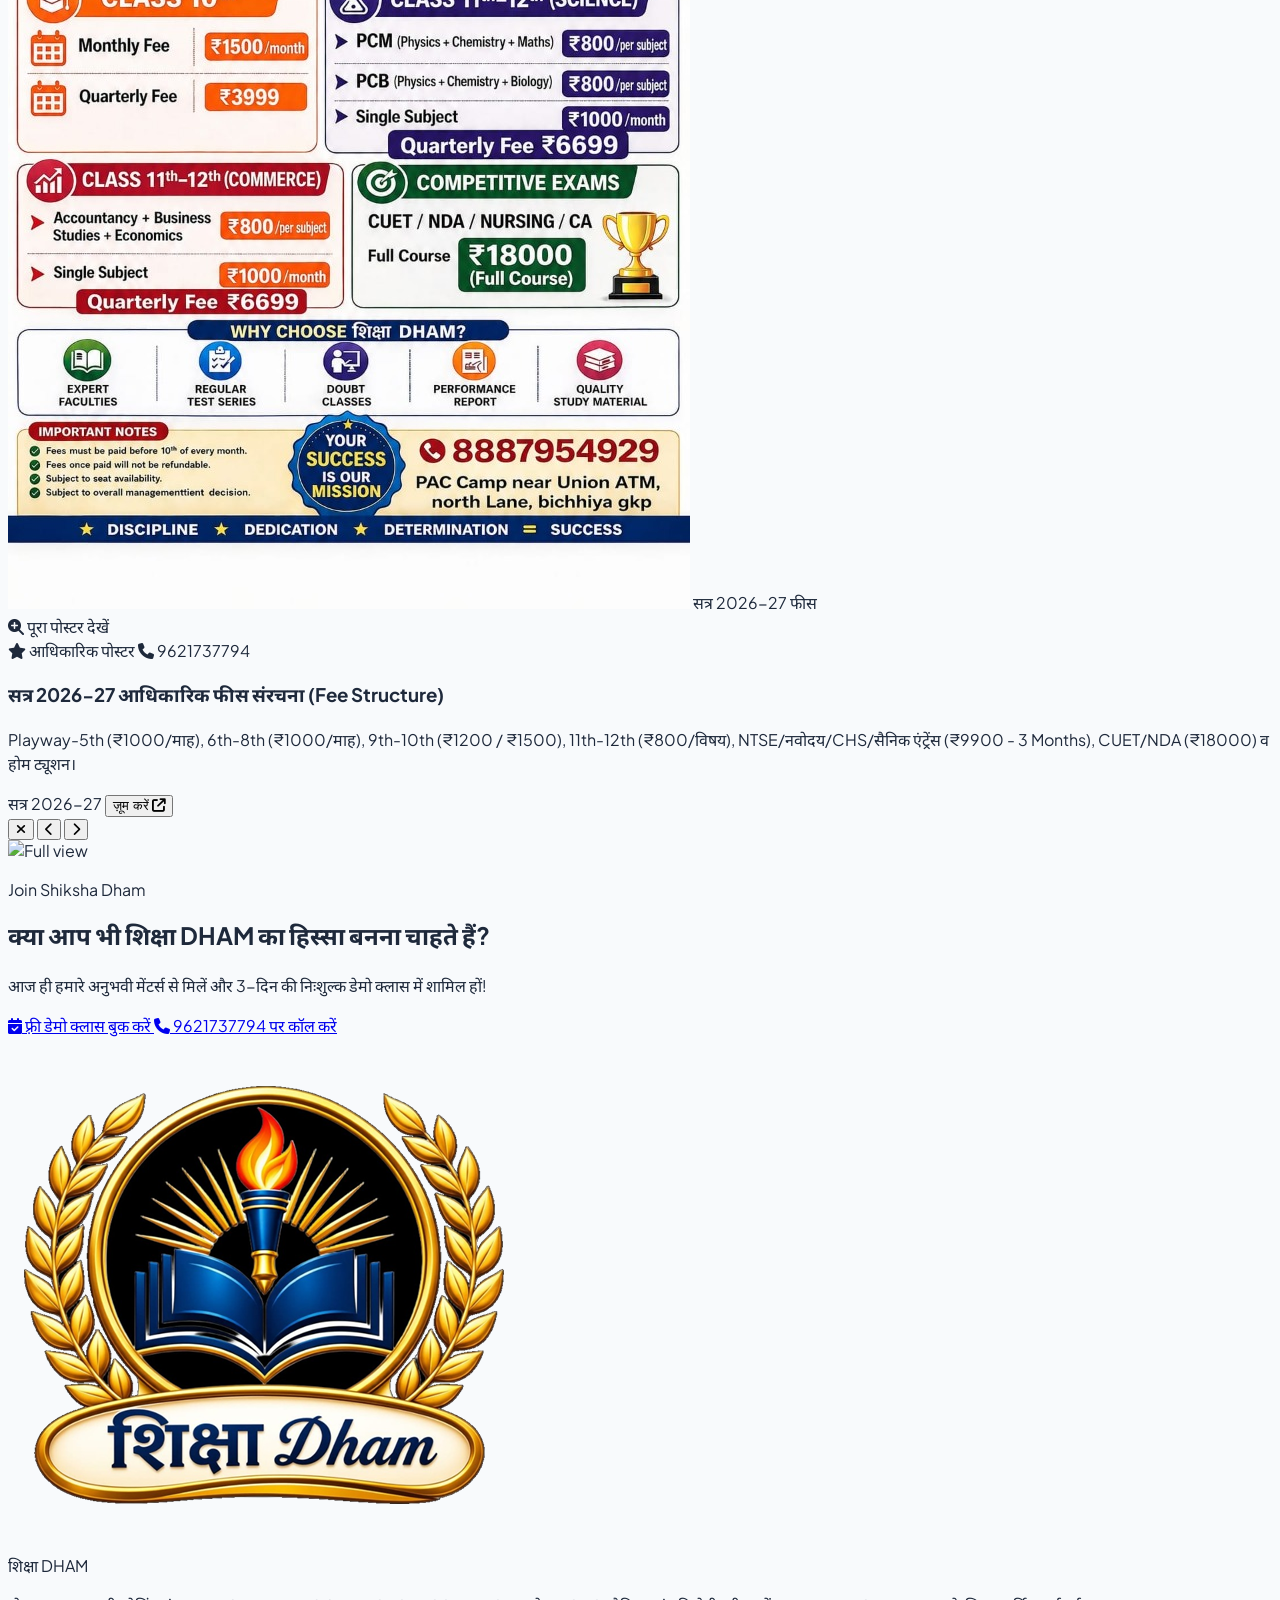
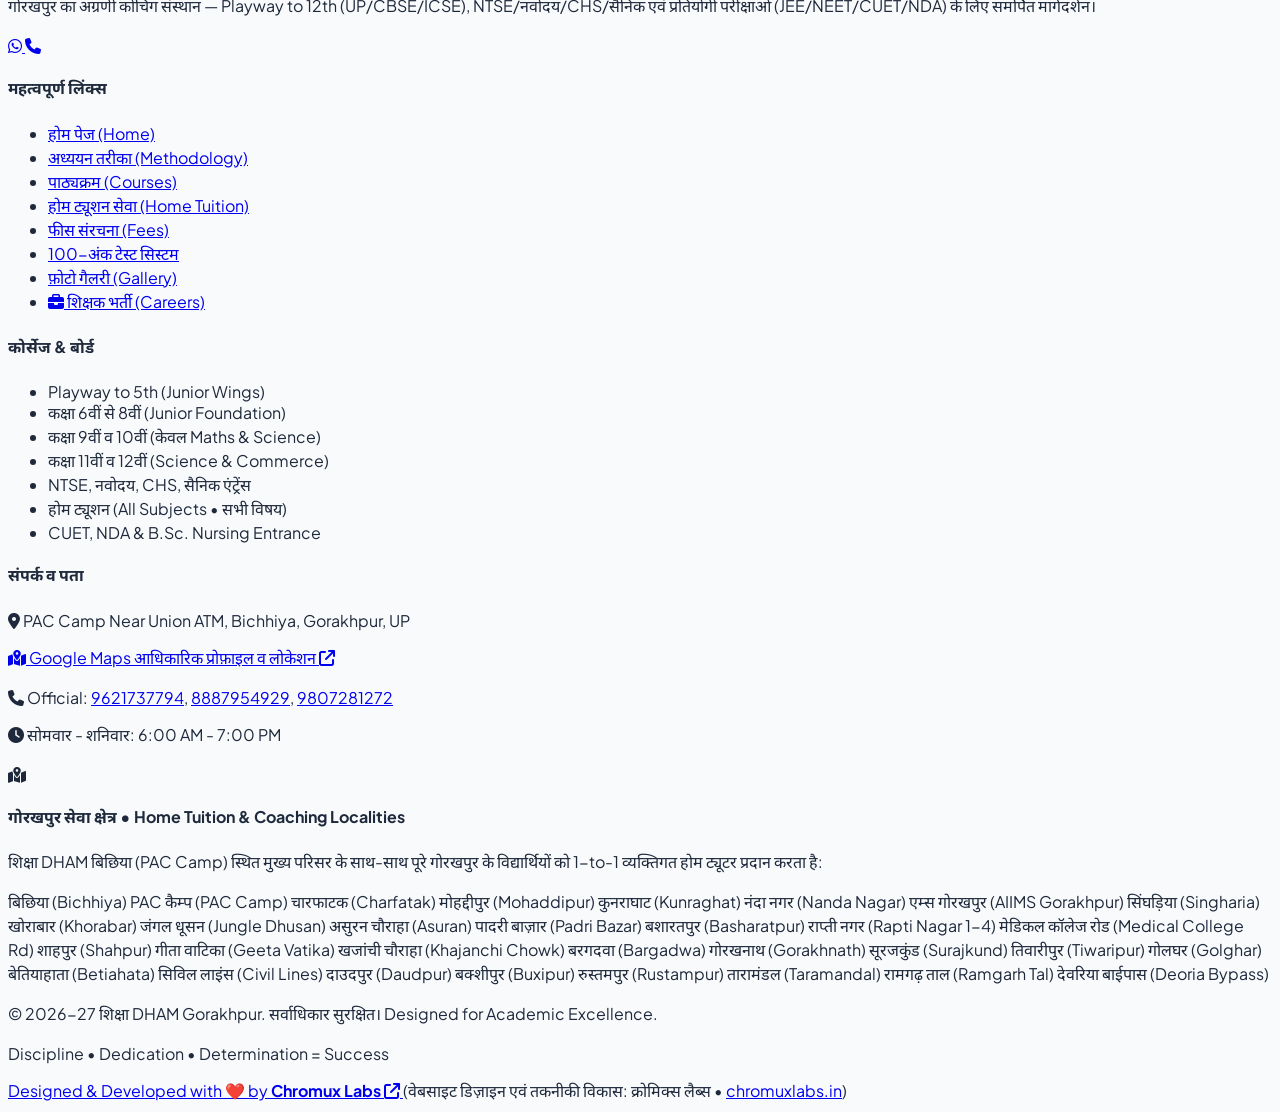
==== commit eebf1324: "feat(seo): expand Gorakhpur coverage to 36 localities across Schema, Meta tags, and Home Tuition dir" ====
--- a/gallery.html
+++ b/gallery.html
@@ -4,8 +4,8 @@
   <meta charset="UTF-8">
   <meta name="viewport" content="width=device-width, initial-scale=1.0">
   <title>फ़ोटो गैलरी एवं गतिविधियाँ | शिक्षा DHAM Gorakhpur (पूर्व में दिशा क्लासेस)</title>
-  <meta name="description" content="शिक्षा DHAM बिछिया, गोरखपुर (पूर्व में दिशा क्लासेस • Formerly Disha Classes) की कक्षा गतिविधियाँ, साप्ताहिक टेस्ट सत्र, करियर सेमिनार, पूर्वांचल प्रतिभा खोज परीक्षा एवं शिक्षक दिवस समारोह की वास्तविक तस्वीरें।">
-  <meta name="keywords" content="Disha Classes Bichhiya, Disha Classes Gorakhpur, दिशा क्लासेस बिछिया, Shiksha Dham Gorakhpur photos, Coaching classroom Bichhiya Gorakhpur, Weekly test Shiksha Dham, Teachers Day Shiksha Dham Gorakhpur, Career Seminar Bichhiya Gorakhpur">
+  <meta name="description" content="शिक्षा DHAM बिछिया, गोरखपुर (पूर्व में दिशा क्लासेस) की कक्षा गतिविधियाँ, साप्ताहिक 100-अंक टेस्ट, सेमिनार एवं सम्पूर्ण गोरखपुर (बेतियाहाता, गोरखनाथ, बशारतपुर, राप्ती नगर, मोहद्दीपुर, रुस्तमपुर, गोलघर) में होम ट्यूशन व कोचिंग की वास्तविक तस्वीरें।">
+  <meta name="keywords" content="Disha Classes Bichhiya, Disha Classes Gorakhpur, दिशा क्लासेस बिछिया, Shiksha Dham Gorakhpur photos, Coaching classroom Bichhiya Gorakhpur, Weekly test Shiksha Dham, Coaching Gorakhnath Gorakhpur, Tuition Betiahata Gorakhpur, Home Tuition Basharatpur Gorakhpur, Home Tutor Rapti Nagar Gorakhpur, Home Tutor Mohaddipur Gorakhpur, Teachers Day Shiksha Dham Gorakhpur, Career Seminar Bichhiya Gorakhpur">
   <meta name="robots" content="index, follow, max-image-preview:large">
   <link rel="canonical" href="https://shikshadham.com/gallery.html">
 
@@ -152,8 +152,8 @@
         <a href="tel:9621737794" class="hover:text-brandGold transition flex items-center gap-1.5 font-bold text-white">
           <i class="fa-solid fa-phone text-brandGold"></i> <span class="text-brandGold font-normal">Official:</span> 9621737794
         </a>
-        <a href="https://wa.me/919807281272" target="_blank" rel="noopener noreferrer" class="hover:text-emerald-400 transition flex items-center gap-1.5 text-emerald-400">
-          <i class="fa-brands fa-whatsapp"></i> 9807281272
+        <a href="https://wa.me/919621737794?text=Namaste%20Sir%2C%20mujhe%20Shiksha%20Dham%20admission%20ki%20jaankari%20chahiye" target="_blank" rel="noopener noreferrer" class="hover:text-emerald-400 transition flex items-center gap-1.5 text-emerald-400">
+          <i class="fa-brands fa-whatsapp"></i> 9621737794 (WhatsApp)
         </a>
       </div>
     </div>
@@ -771,7 +771,7 @@
             गोरखपुर का अग्रणी कोचिंग संस्थान — Playway to 12th (UP/CBSE/ICSE), NTSE/नवोदय/CHS/सैनिक एवं प्रतियोगी परीक्षाओं (JEE/NEET/CUET/NDA) के लिए समर्पित मार्गदर्शन।
           </p>
           <div class="mt-4 flex gap-3 text-slate-400">
-            <a href="https://wa.me/919807281272" class="w-8 h-8 rounded-lg bg-white/5 flex items-center justify-center hover:bg-emerald-500 hover:text-white transition">
+            <a href="https://wa.me/919621737794?text=Namaste%20Sir%2C%20mujhe%20Shiksha%20Dham%20admission%20ki%20jaankari%20chahiye" target="_blank" rel="noopener noreferrer" class="w-8 h-8 rounded-lg bg-white/5 flex items-center justify-center hover:bg-emerald-500 hover:text-white transition">
               <i class="fa-brands fa-whatsapp"></i>
             </a>
             <a href="tel:9621737794" class="w-8 h-8 rounded-lg bg-white/5 flex items-center justify-center hover:bg-brandGold hover:text-brandNavy transition">
@@ -837,6 +837,52 @@
         </div>
       </div>
 
+      <!-- Gorakhpur City-Wide Coverage Band (SEO & Parents Trust) -->
+      <div class="border-t border-white/10 mt-10 pt-8">
+        <div class="flex items-center gap-2 mb-3">
+          <i class="fa-solid fa-map-location-dot text-brandGold text-sm"></i>
+          <h4 class="text-white font-bold text-xs uppercase tracking-wider">
+            गोरखपुर सेवा क्षेत्र • Home Tuition & Coaching Localities
+          </h4>
+        </div>
+        <p class="text-[11px] text-slate-400 leading-relaxed font-hindi mb-3">
+          शिक्षा DHAM बिछिया (PAC Camp) स्थित मुख्य परिसर के साथ-साथ पूरे गोरखपुर के विद्यार्थियों को 1-to-1 व्यक्तिगत होम ट्यूटर प्रदान करता है:
+        </p>
+        <div class="flex flex-wrap gap-2 text-[11px] text-slate-300">
+          <span class="bg-white/5 hover:bg-white/10 px-2.5 py-1 border border-white/10 transition">बिछिया (Bichhiya)</span>
+          <span class="bg-white/5 hover:bg-white/10 px-2.5 py-1 border border-white/10 transition">PAC कैम्प (PAC Camp)</span>
+          <span class="bg-white/5 hover:bg-white/10 px-2.5 py-1 border border-white/10 transition">चारफाटक (Charfatak)</span>
+          <span class="bg-white/5 hover:bg-white/10 px-2.5 py-1 border border-white/10 transition">मोहद्दीपुर (Mohaddipur)</span>
+          <span class="bg-white/5 hover:bg-white/10 px-2.5 py-1 border border-white/10 transition">कुनराघाट (Kunraghat)</span>
+          <span class="bg-white/5 hover:bg-white/10 px-2.5 py-1 border border-white/10 transition">नंदा नगर (Nanda Nagar)</span>
+          <span class="bg-white/5 hover:bg-white/10 px-2.5 py-1 border border-white/10 transition">एम्स गोरखपुर (AIIMS Gorakhpur)</span>
+          <span class="bg-white/5 hover:bg-white/10 px-2.5 py-1 border border-white/10 transition">सिंघड़िया (Singharia)</span>
+          <span class="bg-white/5 hover:bg-white/10 px-2.5 py-1 border border-white/10 transition">खोराबार (Khorabar)</span>
+          <span class="bg-white/5 hover:bg-white/10 px-2.5 py-1 border border-white/10 transition">जंगल धूसन (Jungle Dhusan)</span>
+          <span class="bg-white/5 hover:bg-white/10 px-2.5 py-1 border border-white/10 transition">असुरन चौराहा (Asuran)</span>
+          <span class="bg-white/5 hover:bg-white/10 px-2.5 py-1 border border-white/10 transition">पादरी बाज़ार (Padri Bazar)</span>
+          <span class="bg-white/5 hover:bg-white/10 px-2.5 py-1 border border-white/10 transition">बशारतपुर (Basharatpur)</span>
+          <span class="bg-white/5 hover:bg-white/10 px-2.5 py-1 border border-white/10 transition">राप्ती नगर (Rapti Nagar 1-4)</span>
+          <span class="bg-white/5 hover:bg-white/10 px-2.5 py-1 border border-white/10 transition">मेडिकल कॉलेज रोड (Medical College Rd)</span>
+          <span class="bg-white/5 hover:bg-white/10 px-2.5 py-1 border border-white/10 transition">शाहपुर (Shahpur)</span>
+          <span class="bg-white/5 hover:bg-white/10 px-2.5 py-1 border border-white/10 transition">गीता वाटिका (Geeta Vatika)</span>
+          <span class="bg-white/5 hover:bg-white/10 px-2.5 py-1 border border-white/10 transition">खजांची चौराहा (Khajanchi Chowk)</span>
+          <span class="bg-white/5 hover:bg-white/10 px-2.5 py-1 border border-white/10 transition">बरगदवा (Bargadwa)</span>
+          <span class="bg-white/5 hover:bg-white/10 px-2.5 py-1 border border-white/10 transition">गोरखनाथ (Gorakhnath)</span>
+          <span class="bg-white/5 hover:bg-white/10 px-2.5 py-1 border border-white/10 transition">सूरजकुंड (Surajkund)</span>
+          <span class="bg-white/5 hover:bg-white/10 px-2.5 py-1 border border-white/10 transition">तिवारीपुर (Tiwaripur)</span>
+          <span class="bg-white/5 hover:bg-white/10 px-2.5 py-1 border border-white/10 transition">गोलघर (Golghar)</span>
+          <span class="bg-white/5 hover:bg-white/10 px-2.5 py-1 border border-white/10 transition">बेतियाहाता (Betiahata)</span>
+          <span class="bg-white/5 hover:bg-white/10 px-2.5 py-1 border border-white/10 transition">सिविल लाइंस (Civil Lines)</span>
+          <span class="bg-white/5 hover:bg-white/10 px-2.5 py-1 border border-white/10 transition">दाउदपुर (Daudpur)</span>
+          <span class="bg-white/5 hover:bg-white/10 px-2.5 py-1 border border-white/10 transition">बक्शीपुर (Buxipur)</span>
+          <span class="bg-white/5 hover:bg-white/10 px-2.5 py-1 border border-white/10 transition">रुस्तमपुर (Rustampur)</span>
+          <span class="bg-white/5 hover:bg-white/10 px-2.5 py-1 border border-white/10 transition">तारामंडल (Taramandal)</span>
+          <span class="bg-white/5 hover:bg-white/10 px-2.5 py-1 border border-white/10 transition">रामगढ़ ताल (Ramgarh Tal)</span>
+          <span class="bg-white/5 hover:bg-white/10 px-2.5 py-1 border border-white/10 transition">देवरिया बाईपास (Deoria Bypass)</span>
+        </div>
+      </div>
+
       <div class="border-t border-white/10 mt-12 pt-8 flex flex-col md:flex-row justify-between items-center text-xs text-slate-400 gap-4 text-center md:text-left">
         <div>
           <p>© 2026-27 शिक्षा DHAM Gorakhpur. सर्वाधिकार सुरक्षित। Designed for Academic Excellence.</p>
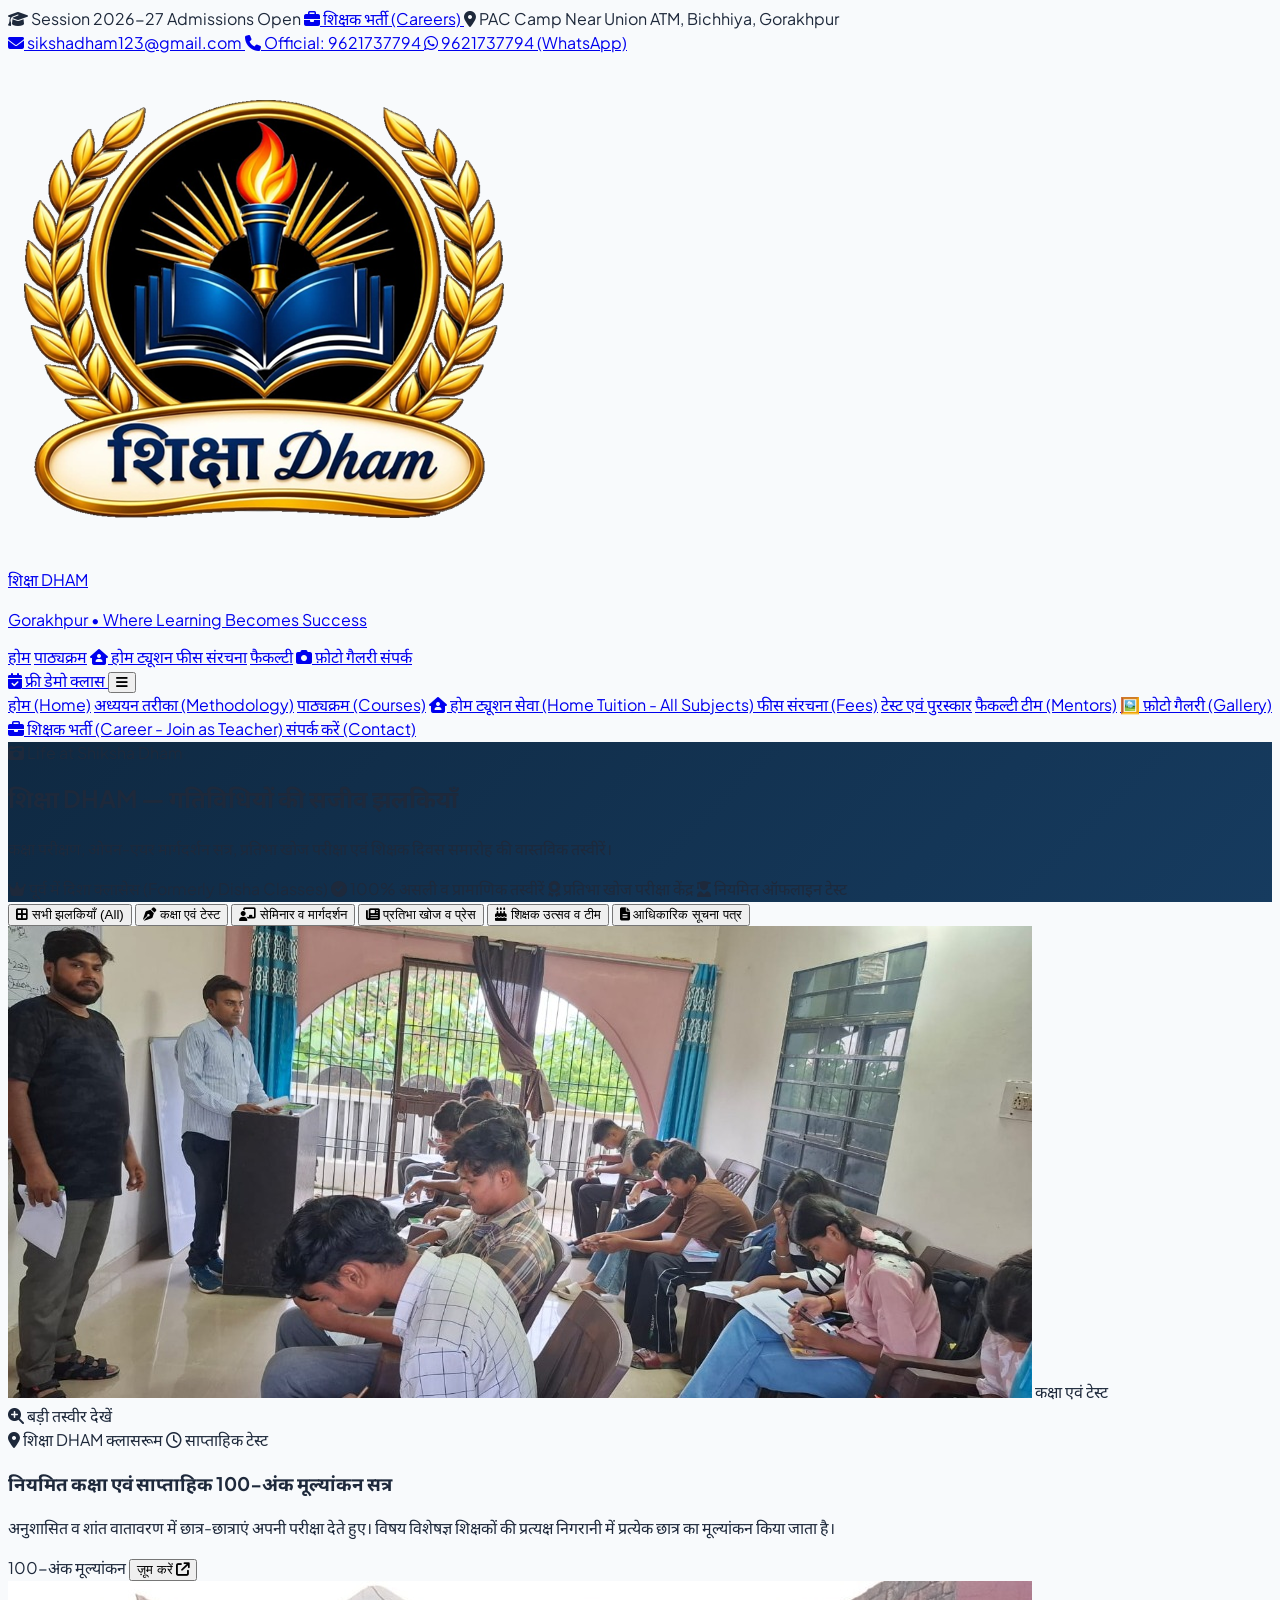
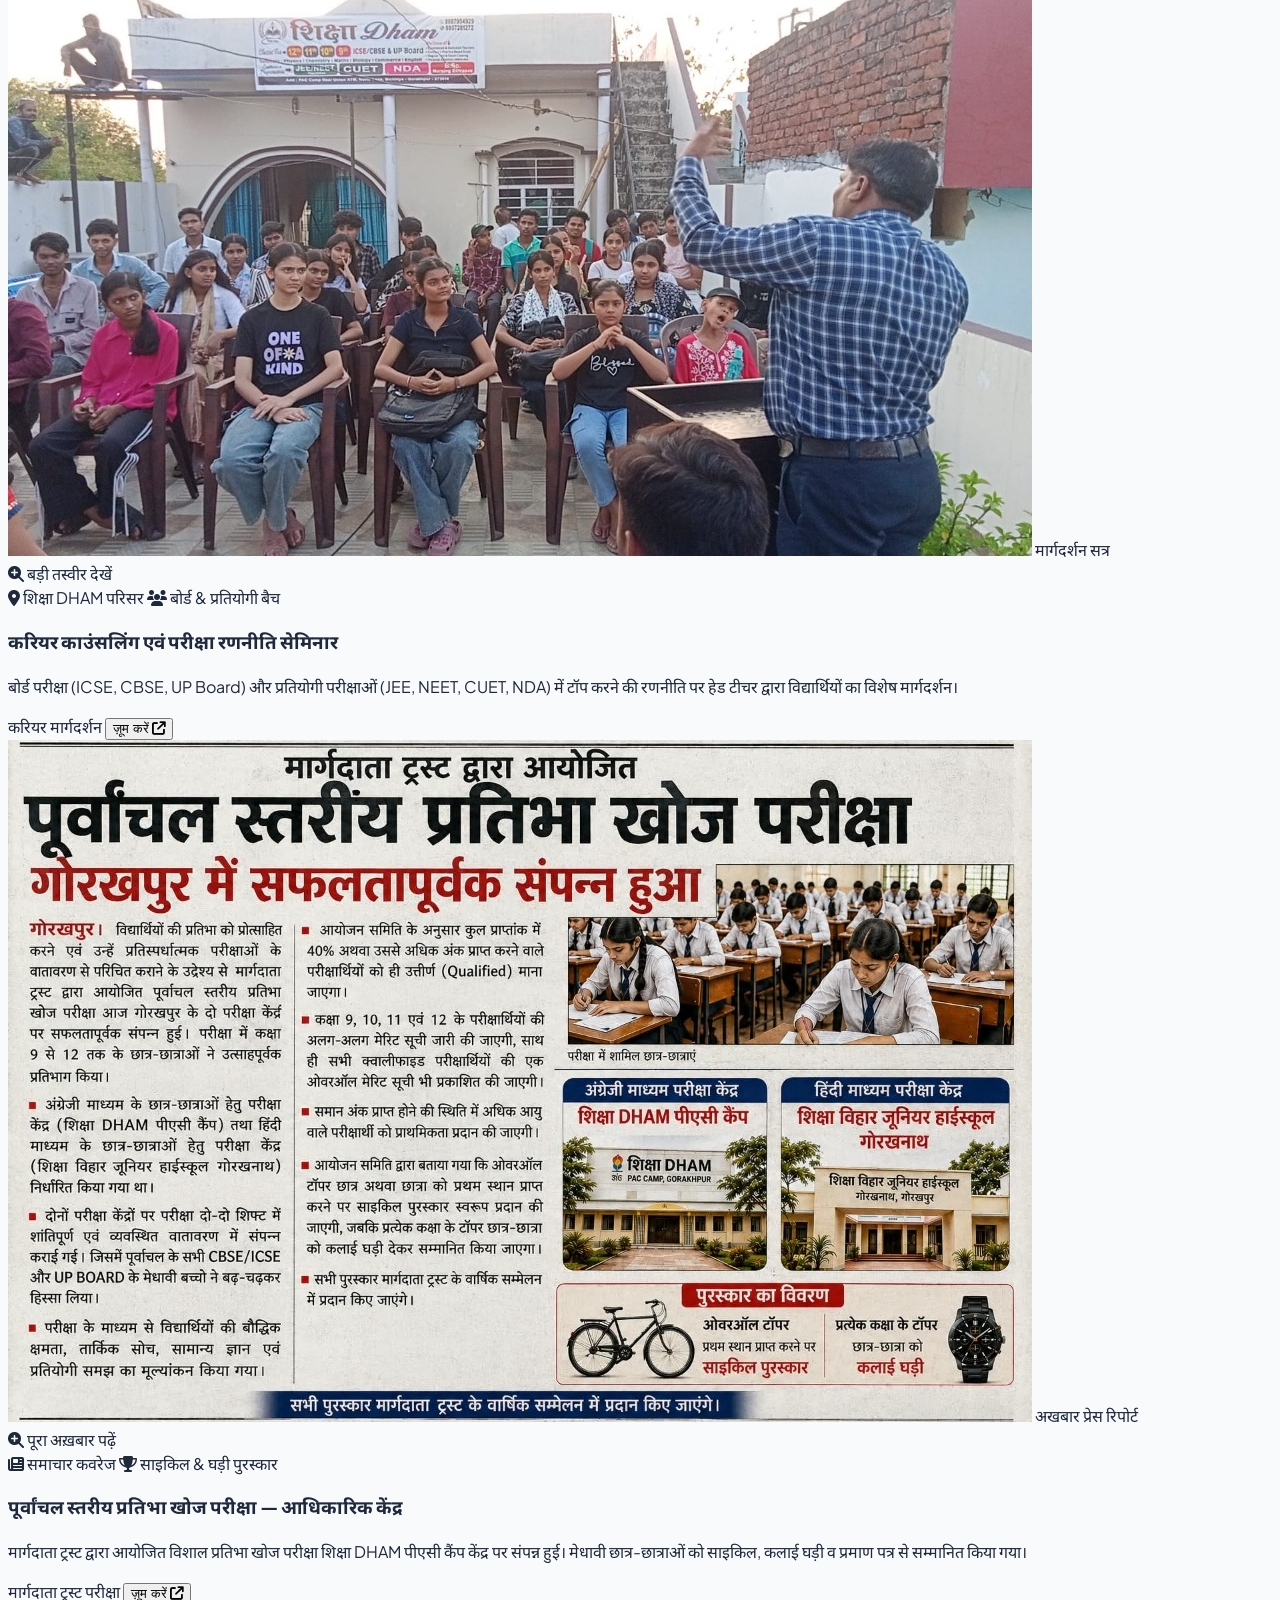
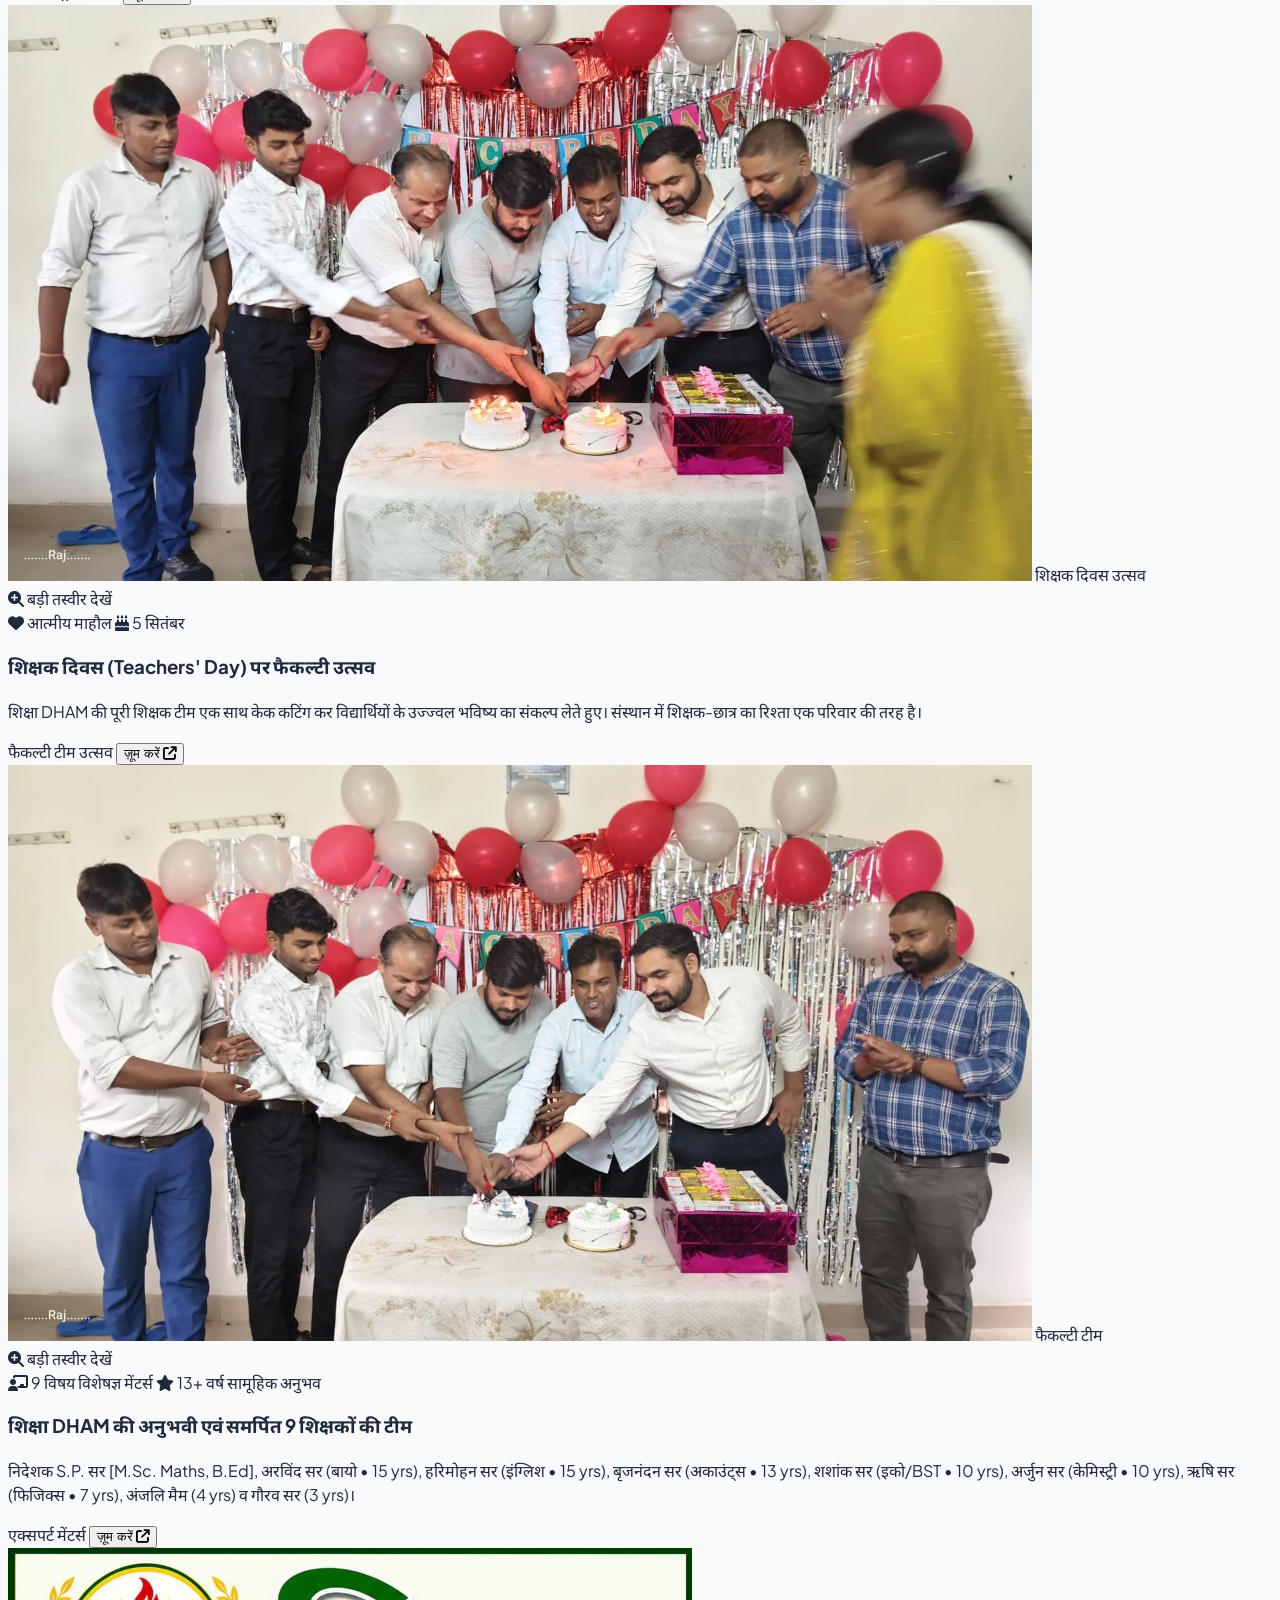
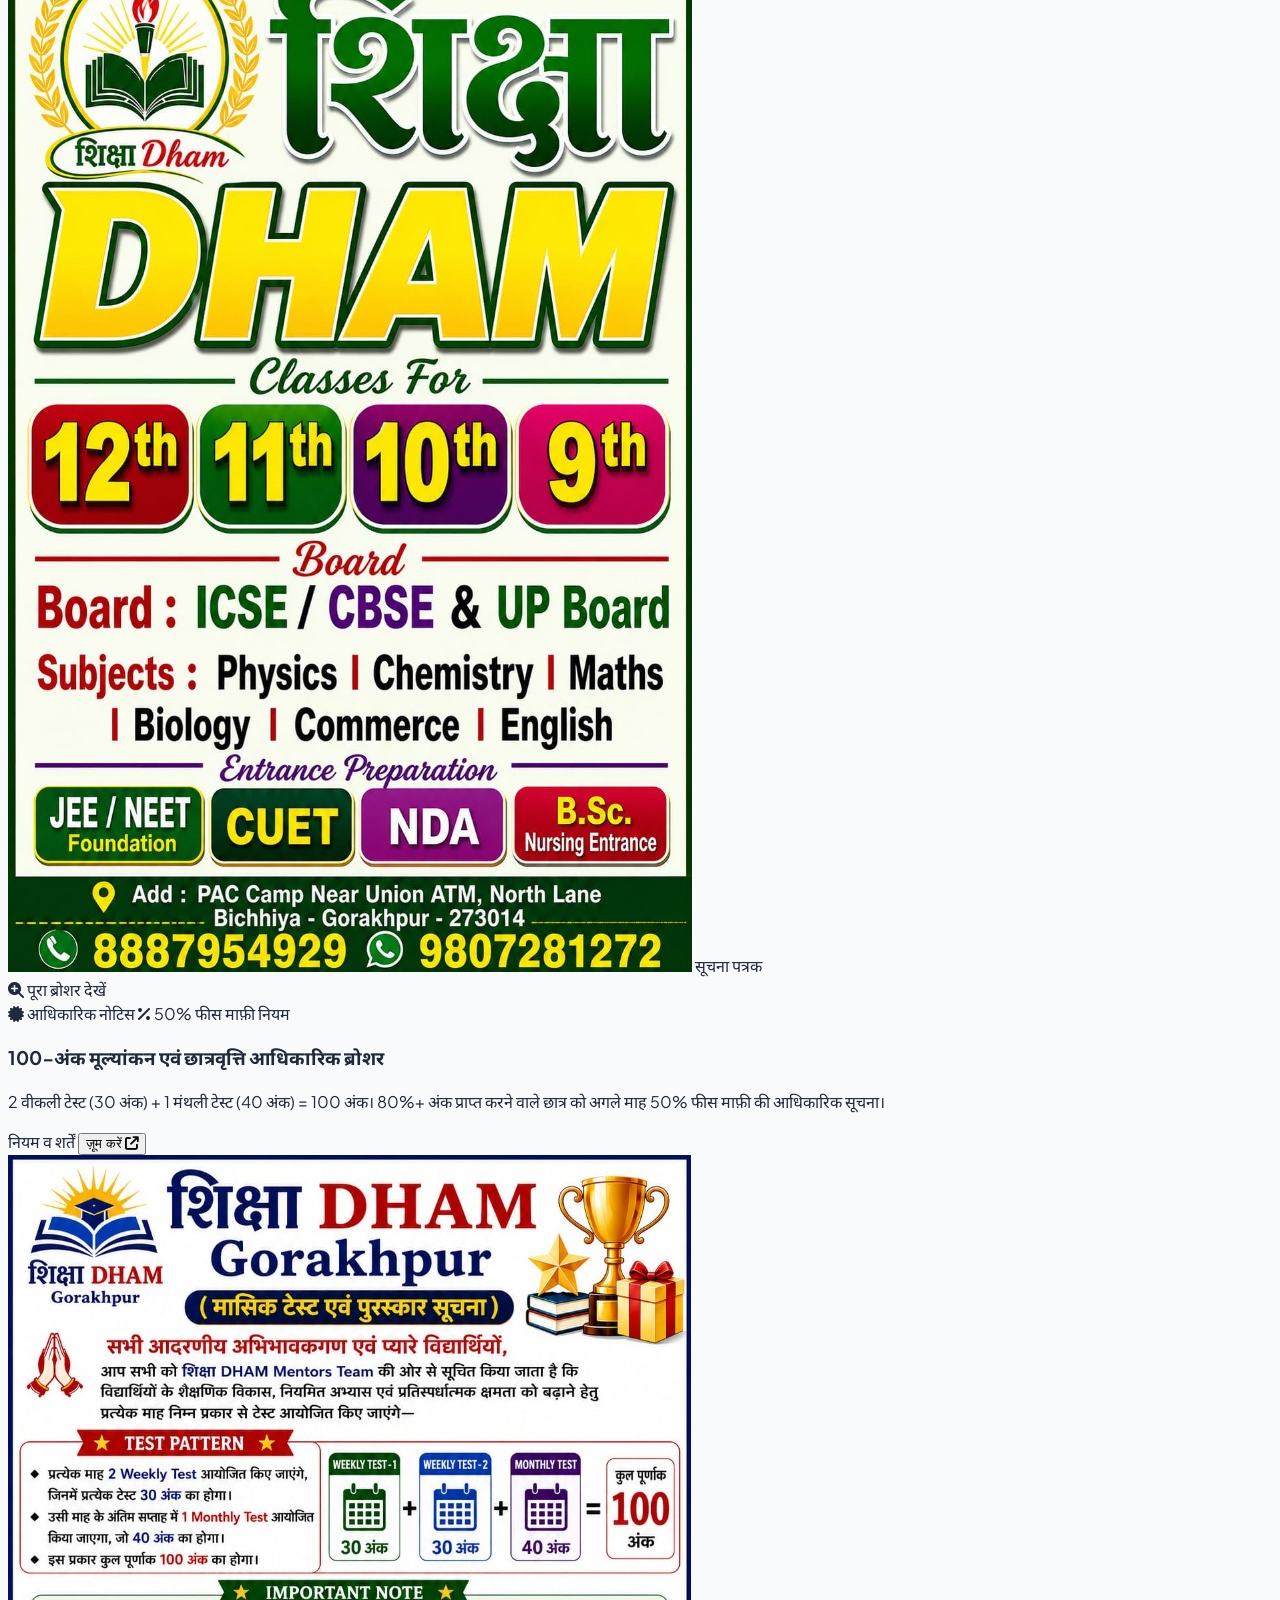
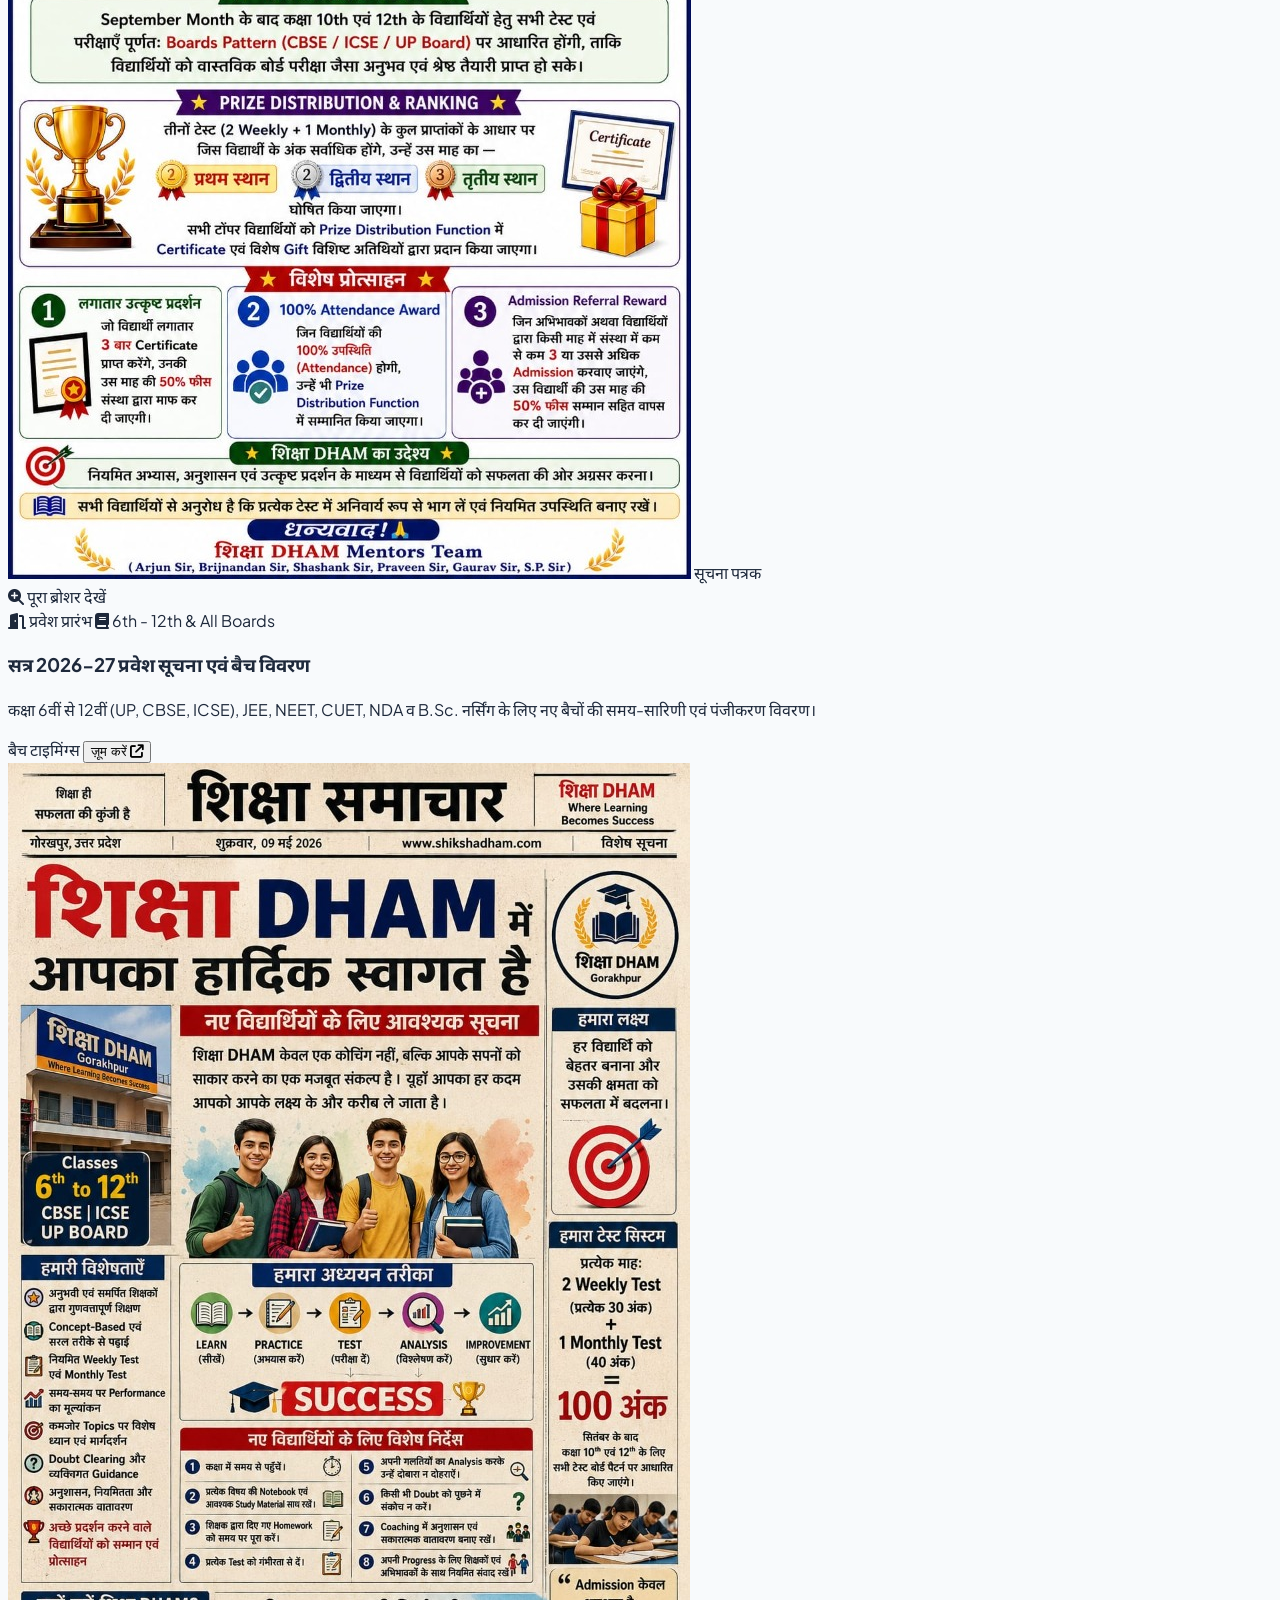
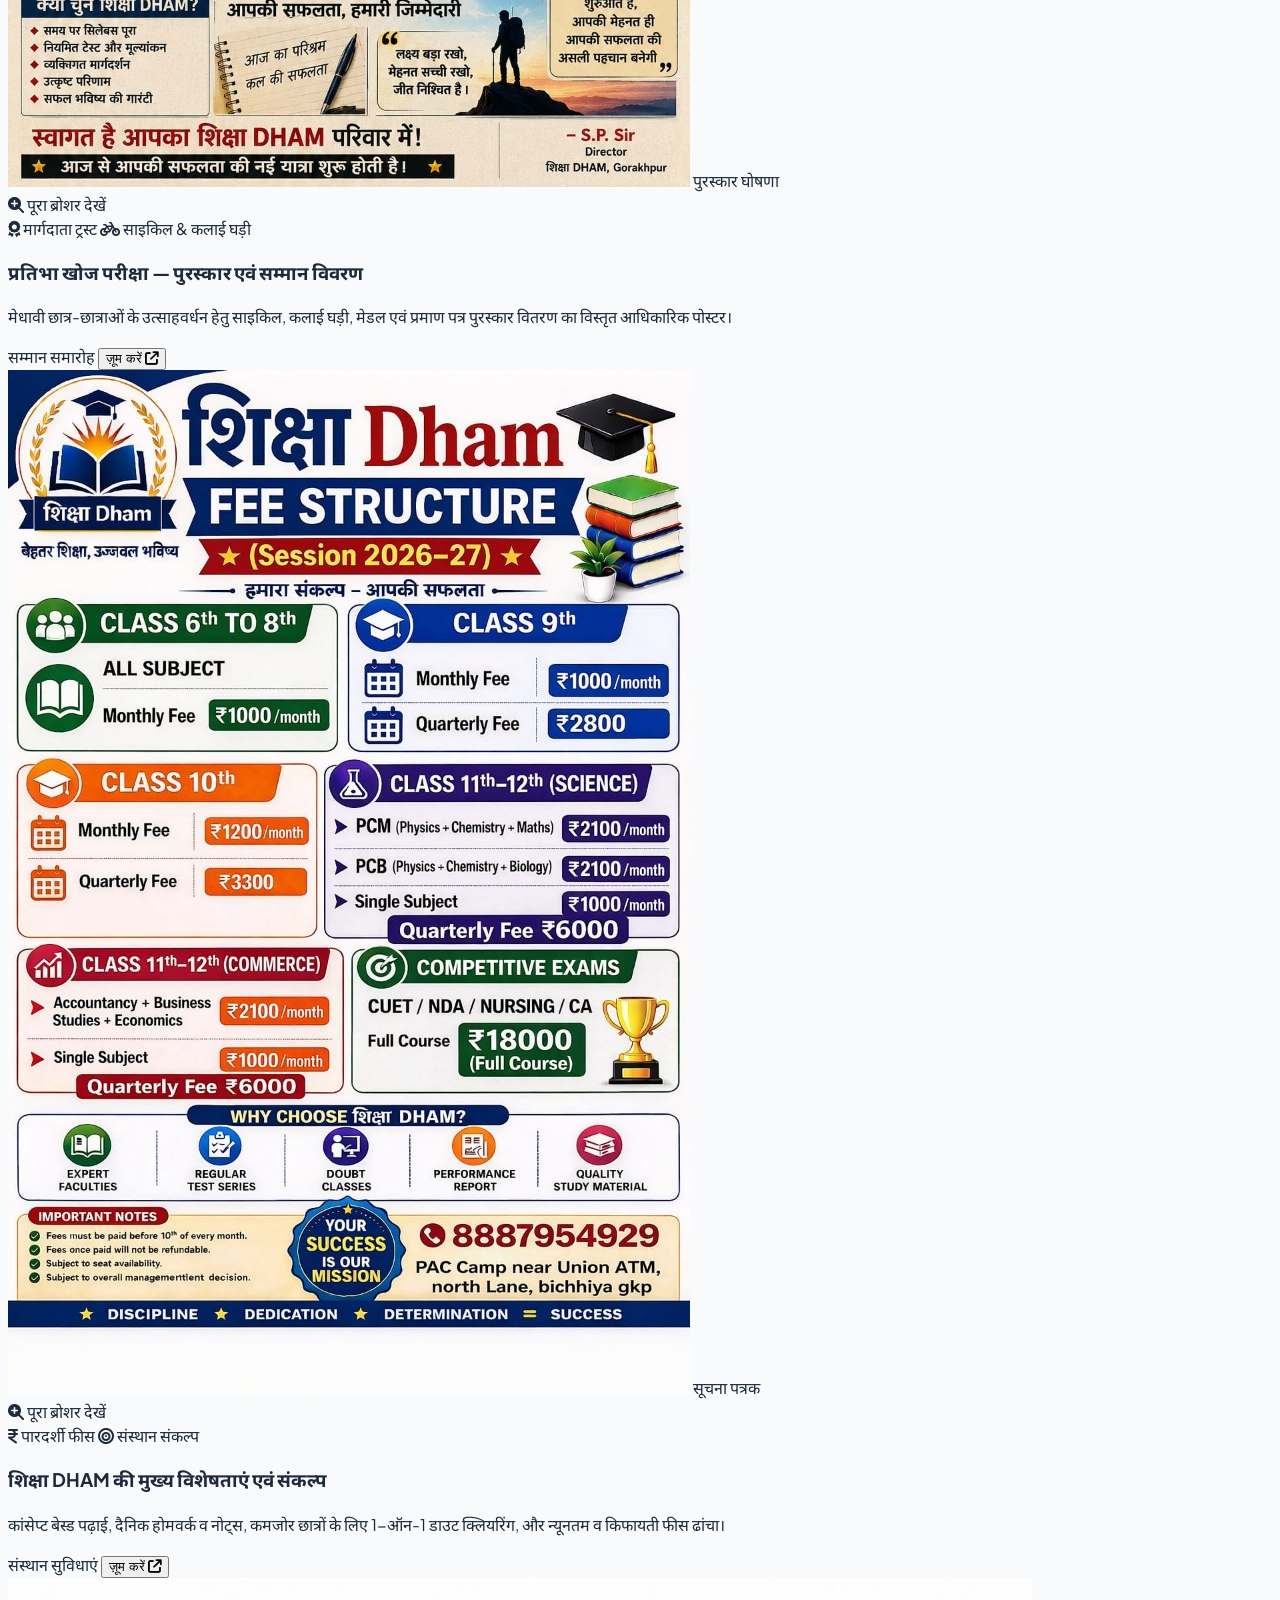
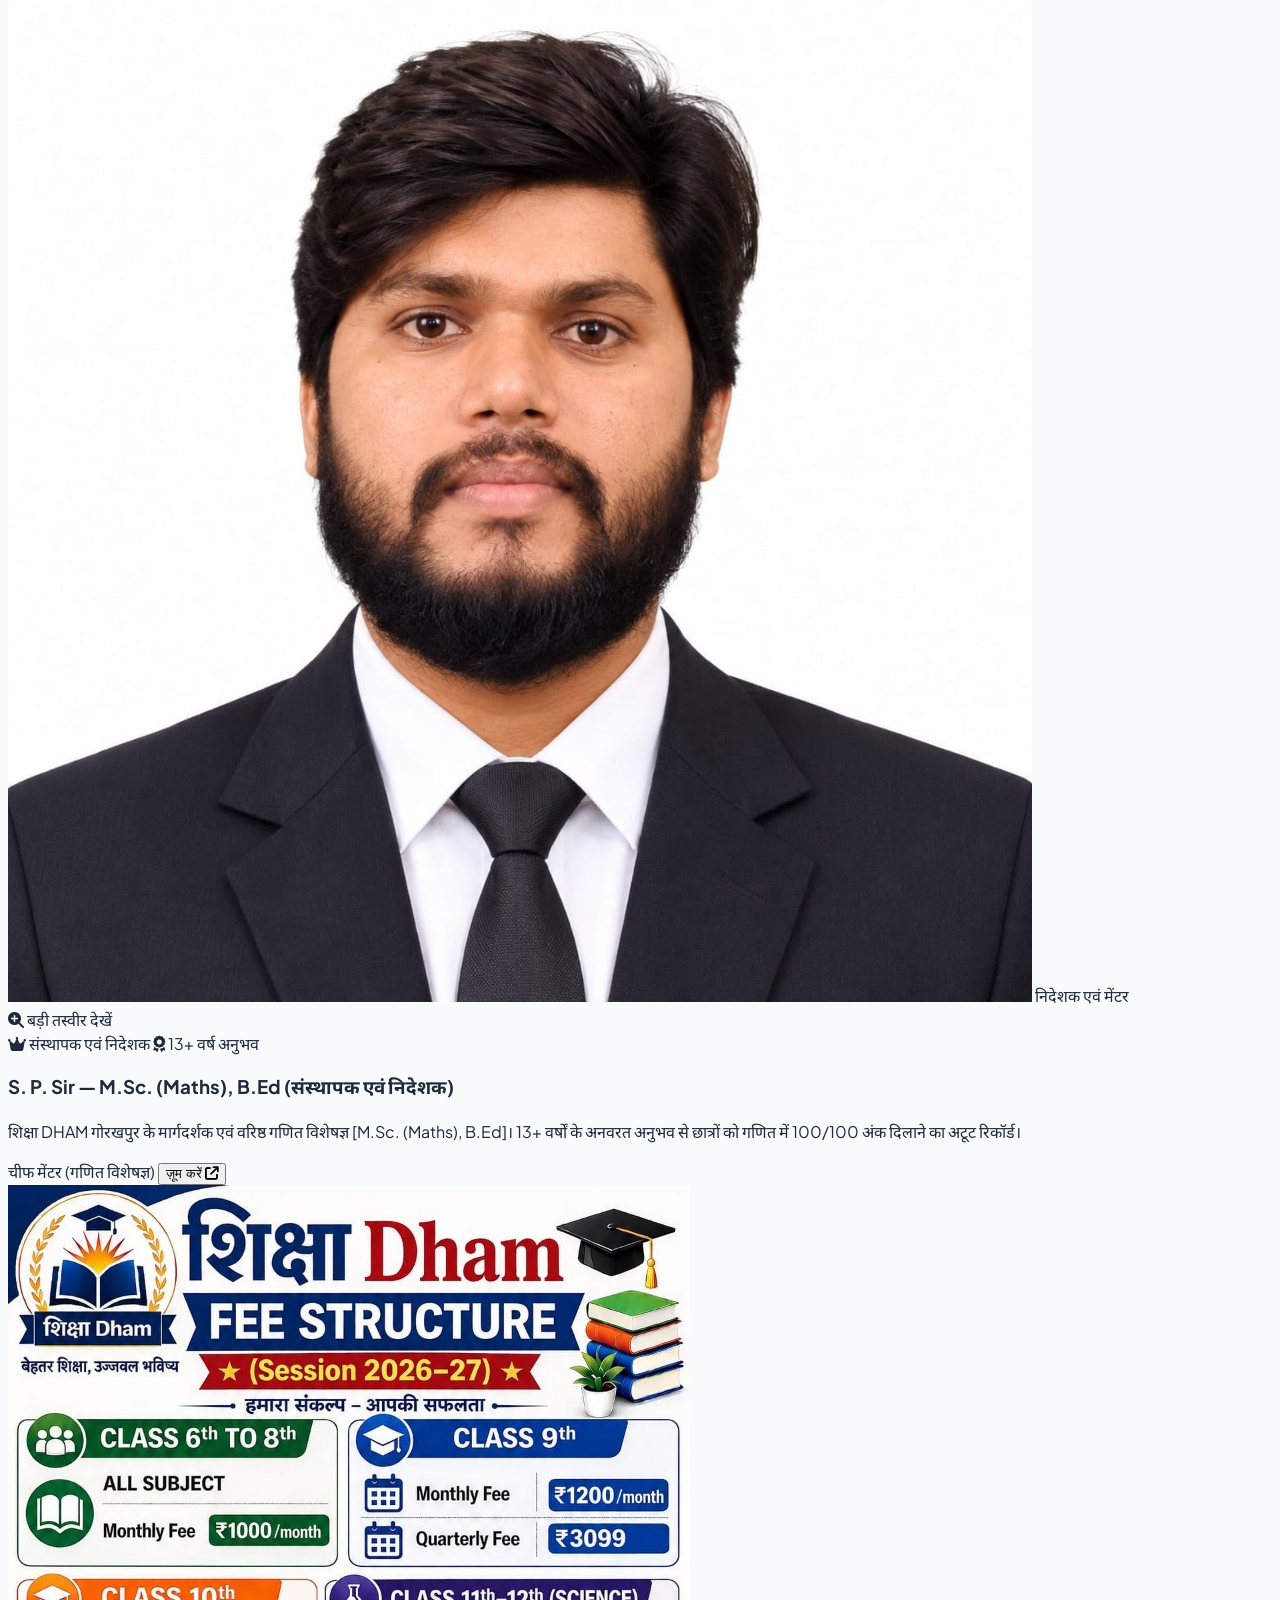
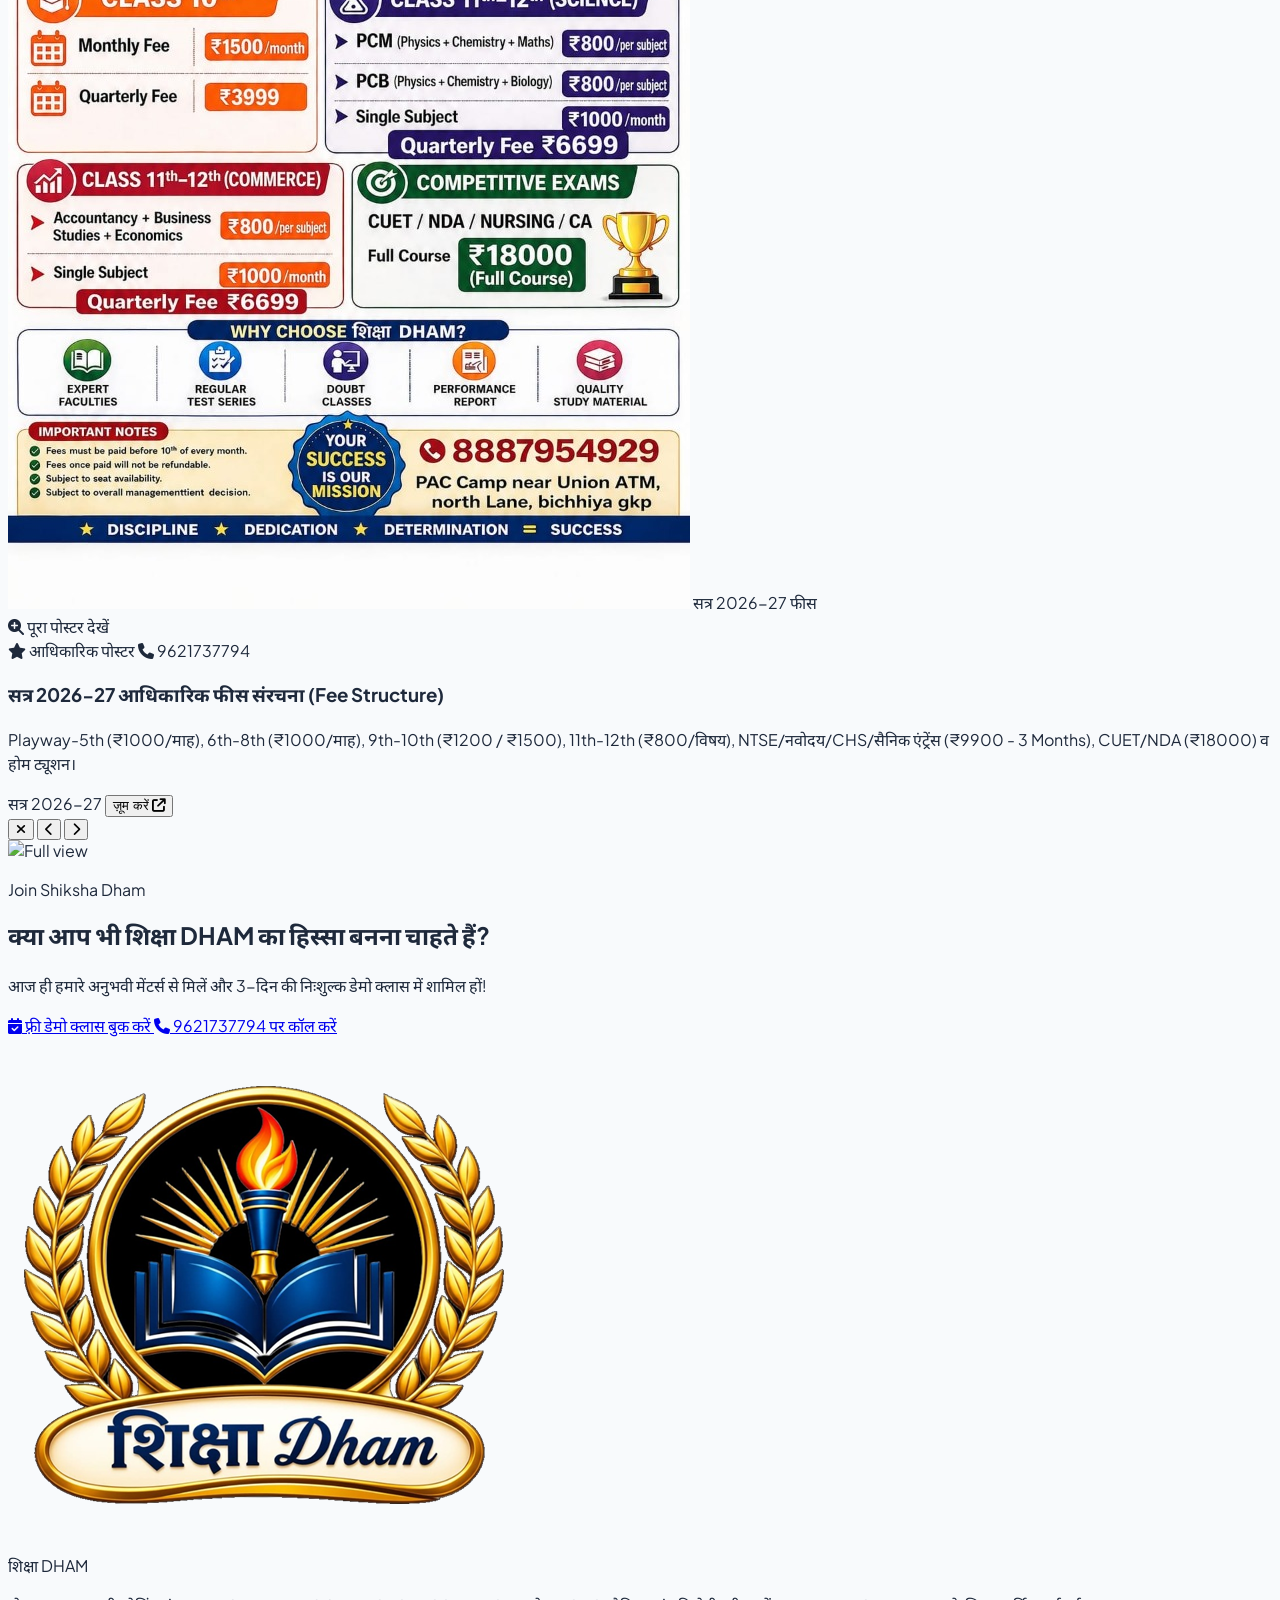
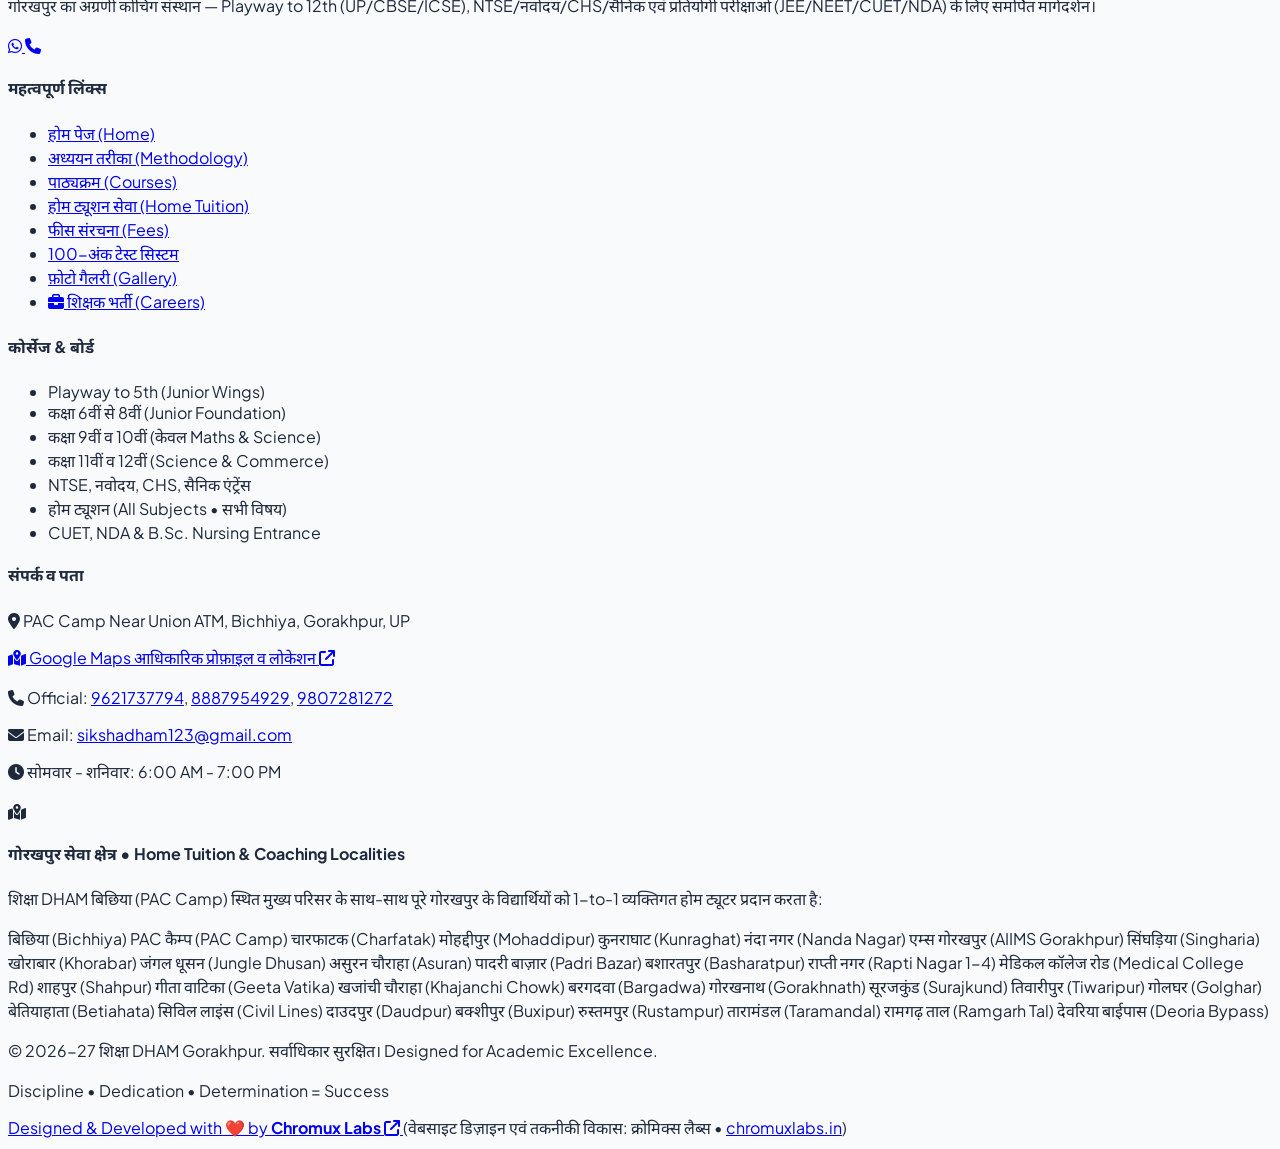
==== commit fad7b76f: "feat(contact): add official email sikshadham123@gmail.com across top bar, footer, and schema" ====
--- a/gallery.html
+++ b/gallery.html
@@ -7,7 +7,7 @@
   <meta name="description" content="शिक्षा DHAM बिछिया, गोरखपुर (पूर्व में दिशा क्लासेस) की कक्षा गतिविधियाँ, साप्ताहिक 100-अंक टेस्ट, सेमिनार एवं सम्पूर्ण गोरखपुर (बेतियाहाता, गोरखनाथ, बशारतपुर, राप्ती नगर, मोहद्दीपुर, रुस्तमपुर, गोलघर) में होम ट्यूशन व कोचिंग की वास्तविक तस्वीरें।">
   <meta name="keywords" content="Disha Classes Bichhiya, Disha Classes Gorakhpur, दिशा क्लासेस बिछिया, Shiksha Dham Gorakhpur photos, Coaching classroom Bichhiya Gorakhpur, Weekly test Shiksha Dham, Coaching Gorakhnath Gorakhpur, Tuition Betiahata Gorakhpur, Home Tuition Basharatpur Gorakhpur, Home Tutor Rapti Nagar Gorakhpur, Home Tutor Mohaddipur Gorakhpur, Teachers Day Shiksha Dham Gorakhpur, Career Seminar Bichhiya Gorakhpur">
   <meta name="robots" content="index, follow, max-image-preview:large">
-  <link rel="canonical" href="https://shikshadham.com/gallery.html">
+  <link rel="canonical" href="https://sikshadham.in/gallery.html">
 
   <!-- Geo-Location SEO Tags (Exact Gorakhpur GPS Pin) -->
   <meta name="geo.region" content="IN-UP">
@@ -17,18 +17,18 @@
 
   <!-- Open Graph -->
   <meta property="og:type" content="article">
-  <meta property="og:url" content="https://shikshadham.com/gallery.html">
+  <meta property="og:url" content="https://sikshadham.in/gallery.html">
   <meta property="og:site_name" content="शिक्षा DHAM Gorakhpur">
   <meta property="og:locale" content="hi_IN">
   <meta property="og:title" content="फ़ोटो गैलरी एवं गतिविधियाँ | शिक्षा DHAM Gorakhpur">
   <meta property="og:description" content="शिक्षा DHAM बिछिया गोरखपुर की कक्षा गतिविधियाँ, साप्ताहिक टेस्ट, सेमिनार एवं सेलिब्रेशन की वास्तविक तस्वीरें।">
-  <meta property="og:image" content="https://shikshadham.com/assets/gallery_classroom_test.jpg">
+  <meta property="og:image" content="https://sikshadham.in/assets/gallery_classroom_test.jpg">
 
   <!-- Twitter Card -->
   <meta name="twitter:card" content="summary_large_image">
   <meta name="twitter:title" content="फ़ोटो गैलरी | शिक्षा DHAM Gorakhpur">
   <meta name="twitter:description" content="Campus moments and weekly tests at Shiksha Dham Bichhiya Gorakhpur.">
-  <meta name="twitter:image" content="https://shikshadham.com/assets/gallery_classroom_test.jpg">
+  <meta name="twitter:image" content="https://sikshadham.in/assets/gallery_classroom_test.jpg">
 
   <!-- ================= SCHEMA.ORG JSON-LD (GALLERY & BREADCRUMBS) ================= -->
   <script type="application/ld+json">
@@ -42,22 +42,22 @@
             "@type": "ListItem",
             "position": 1,
             "name": "Home",
-            "item": "https://shikshadham.com/"
+            "item": "https://sikshadham.in/"
           },
           {
             "@type": "ListItem",
             "position": 2,
             "name": "Photo Gallery",
-            "item": "https://shikshadham.com/gallery.html"
+            "item": "https://sikshadham.in/gallery.html"
           }
         ]
       },
       {
         "@type": "ImageGallery",
-        "@id": "https://shikshadham.com/gallery.html#gallery",
+        "@id": "https://sikshadham.in/gallery.html#gallery",
         "name": "शिक्षा DHAM Gorakhpur Official Photo Gallery",
         "description": "Weekly test sessions, career seminars, newspaper reports, and celebration moments at Shiksha Dham Bichhiya Gorakhpur.",
-        "url": "https://shikshadham.com/gallery.html",
+        "url": "https://sikshadham.in/gallery.html",
         "creator": {
           "@type": "Organization",
           "name": "Chromux Labs",
@@ -149,6 +149,9 @@
         </span>
       </div>
       <div class="flex items-center gap-4 text-xs sm:text-sm font-medium">
+        <a href="mailto:sikshadham123@gmail.com" class="hover:text-brandGold transition hidden lg:flex items-center gap-1.5 text-slate-300">
+          <i class="fa-solid fa-envelope text-brandGold"></i> sikshadham123@gmail.com
+        </a>
         <a href="tel:9621737794" class="hover:text-brandGold transition flex items-center gap-1.5 font-bold text-white">
           <i class="fa-solid fa-phone text-brandGold"></i> <span class="text-brandGold font-normal">Official:</span> 9621737794
         </a>
@@ -829,6 +832,11 @@
             <a href="tel:9621737794" class="hover:underline font-bold text-white">9621737794</a>, 
             <a href="tel:8887954929" class="hover:underline">8887954929</a>, 
             <a href="tel:9807281272" class="hover:underline">9807281272</a>
+          </p>
+          <p class="text-xs text-slate-300 flex items-center gap-2 mb-2">
+            <i class="fa-solid fa-envelope text-brandGold flex-shrink-0"></i>
+            <span class="text-brandGold font-bold">Email:</span>
+            <a href="mailto:sikshadham123@gmail.com" class="hover:underline text-slate-200">sikshadham123@gmail.com</a>
           </p>
           <p class="text-xs text-slate-300 flex items-center gap-2">
             <i class="fa-solid fa-clock text-brandGold flex-shrink-0"></i>
